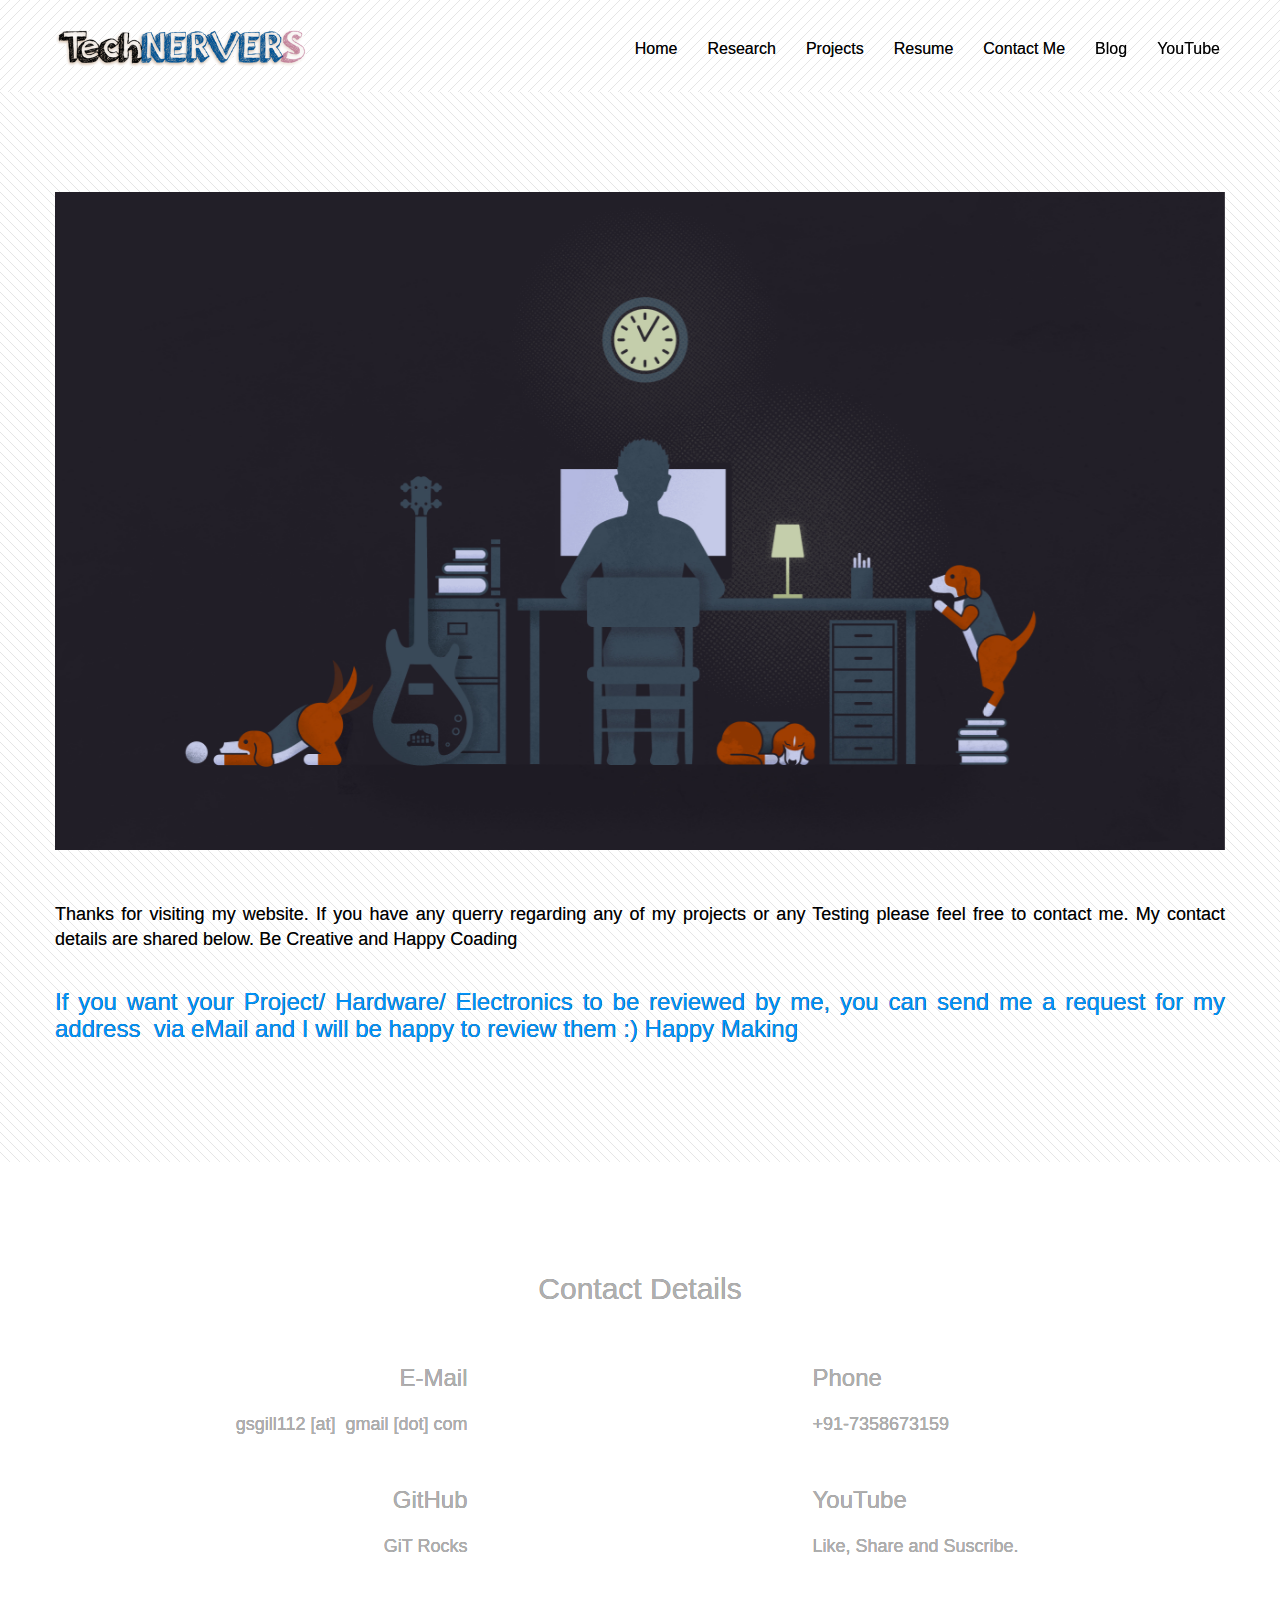
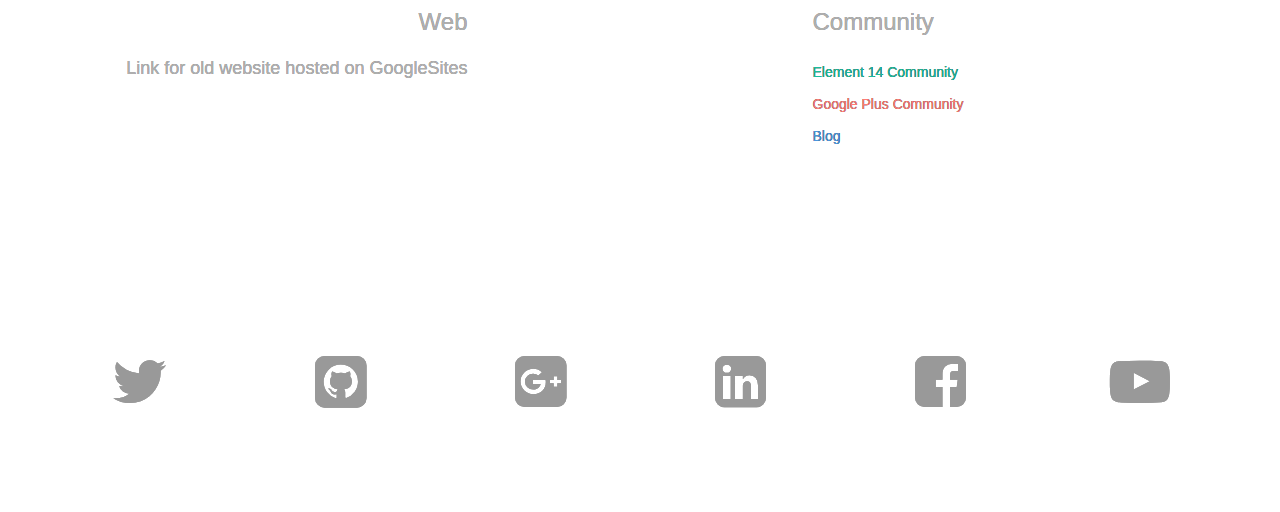
==== contact-me.html @ c081cf8e "basic web : rev 0.0" ====
<!doctype html><html lang="Default"><head> <meta charset="utf-8"> <meta name="keywords" content=""> <meta name="description" content=""> <meta name="viewport" content="width=device-width, initial-scale=1.0, viewport-fit=cover"> <link rel="shortcut icon" type="image/png" href="favicon.png"> <link rel="stylesheet" type="text/css" href="./css/bootstrap.min.css"><link rel="stylesheet" type="text/css" href="style.css"><link rel="stylesheet" type="text/css" href="./css/animate.min.css"><link rel="stylesheet" type="text/css" href="./css/font-awesome.min.css"> <script src="./js/jquery-2.1.0.min.js"></script><script src="./js/bootstrap.min.js"></script><script src="./js/blocs.min.js"></script><script src="./js/lazysizes.min.js" defer></script> <title>Contact Me</title> <!-- Google Analytics --> <!-- Google Analytics END --> </head><body><!-- Main container --><div class="page-container"> <!-- bloc-0 --><div class="bloc bgc-white b-parallax bg-lines-dl l-bloc bg-repeat" id="bloc-0"><div class="container bloc-sm"><nav class="navbar row"><div class="navbar-header"><a class="navbar-brand" href="index.html"><img src="img/logo.png" alt="logo" width="250" /></a><button id="nav-toggle" type="button" class="ui-navbar-toggle navbar-toggle" data-toggle="collapse" data-target=".navbar-1"><span class="sr-only">Toggle navigation</span><span class="icon-bar"></span><span class="icon-bar"></span><span class="icon-bar"></span></button></div><div class="collapse navbar-collapse navbar-1 special-dropdown-nav"><ul class="site-navigation nav navbar-nav"><li><a href="index.html">Home</a></li><li><a href="research.html">Research</a></li><li><a href="pageunderconstruction.html">Projects</a></li><li><a href="pageunderconstruction.html">Resume</a></li><li><a href="contact-me.html">Contact Me</a></li><li><a href="https://technervers.blogspot.com" class="animated flash-hvr" id="pl-undefined" target="_blank">Blog</a></li><li><a href="https://www.youtube.com/channel/UC98erU8wYeEA-VqmTA9etNw?view_as=subscriber" class="pull-left animated flash-hvr" id="pl-undefined" target="_blank">YouTube</a></li></ul></div></nav></div></div><!-- bloc-0 END --><!-- bloc-19 --><div class="bloc bgc-white bg-lines-dr-bg l-bloc bg-repeat" id="bloc-19"><div class="container bloc-lg"><div class="row"><div class="col-sm-12"><img src="img/lazyload-ph.png" data-src="img/mike-giles-wallpaper-2560x1440.jpg" class="img-responsive animated fadeIn none lazyload" /><p class=" text-justify"><br> <br>Thanks for visiting my website. If you have any querry regarding any of my projects or any Testing please feel free to contact me. My contact details are shared below. Be Creative and Happy Coading&nbsp;</p><h3 class="mg-md tc-azure text-justify"><br>If you want your Project/ Hardware/ Electronics to be reviewed by me, you can send me a request for my address &nbsp;via eMail and I will be happy to review them :) Happy Making&nbsp;</h3></div></div></div></div><!-- bloc-19 END --><!-- bloc-20 --><div class="bloc bgc-white feature-list b-parallax bg-red-cartoon-wallpaper-simple-desktop-wallpaper-beach-wallpapers-sandy-cartoon-red d-bloc" id="bloc-20"><div class="container bloc-lg"><div class="row"><div class="col-sm-12"><h2 class="text-center mg-md">Contact Details</h2></div></div><div class="row voffset"><div class="col-sm-6"><div class="col-sm-3 col-md-3 col-sm-push-9"><div class="text-center"><span class="fa fa-envelope icon-round none icon-md animated pulse-hvr"></span></div></div><div class="col-sm-9 col-sm-pull-3"><h3 class="text-right mg-md blocs-mob-center-text">E-Mail</h3><p class="text-right blocs-mob-center-text ">gsgill112 [at] &nbsp;gmail [dot] com</p></div></div><div class="col-sm-6"><div class="col-sm-3"><div class="text-center"><span class="fa fa-phone icon-round icon-md animated pulse-hvr"></span></div></div><div class="col-sm-9"><h3 class="mg-md blocs-mob-center-text">Phone</h3><p class="blocs-mob-center-text ">+91-7358673159</p></div></div></div><div class="row voffset"><div class="col-sm-6"><div class="col-sm-3 col-md-3 col-sm-push-9"><div class="text-center"><a href="https://github.com/gsgill112" target="_blank"><span class="fa fa-code icon-round icon-md animated pulse-hvr"></span></a></div></div><div class="col-sm-9 col-sm-pull-3"><h3 class="text-right mg-md blocs-mob-center-text">GitHub</h3><p class="text-right blocs-mob-center-text ">GiT Rocks</p></div></div><div class="col-sm-6"><div class="col-sm-3"><div class="text-center"><a href="https://www.youtube.com/channel/UC98erU8wYeEA-VqmTA9etNw?view_as=subscriber" target="_blank"><span class="fa fa-youtube-play icon-round icon-md animated pulse-hvr"></span></a></div></div><div class="col-sm-9"><h3 class="mg-md blocs-mob-center-text">YouTube</h3><p class="blocs-mob-center-text ">Like, Share and Suscribe.</p></div></div></div><div class="row voffset"><div class="col-sm-6"><div class="col-sm-3 col-md-3 col-sm-push-9"><div class="text-center"><a href="https://sites.google.com/site/gsgill112/" target="_blank"><span class="fa fa-firefox icon-round icon-md animated pulse-hvr"></span></a></div></div><div class="col-sm-9 col-sm-pull-3"><h3 class="text-right mg-md blocs-mob-center-text">Web</h3><p class="text-right blocs-mob-center-text ">Link for old website hosted on GoogleSites</p></div></div><div class="col-sm-6"><div class="col-sm-3"><div class="text-center"><a><span class="fa fa-star icon-round icon-md animated pulse-hvr"></span></a></div></div><div class="col-sm-9"><h3 class="mg-md blocs-mob-center-text">Community</h3><a href="https://www.element14.com/community/welcome" class="a-btn a-block ltc-light-sea-green" target="_blank">Element 14 Community</a><a href="https://plus.google.com/u/0/communities/109693409208144097271" class="a-btn a-block ltc-coral-pink" target="_blank">Google Plus Community</a> <a href="https://technervers.blogspot.com" class="a-btn a-block ltc-celestial-blue" target="_blank">Blog</a></div></div></div></div></div><!-- bloc-20 END --><!-- ScrollToTop Button --><a class="bloc-button btn btn-d scrollToTop" onclick="scrollToTarget('1')"><span class="fa fa-chevron-up"></span></a><!-- ScrollToTop Button END--><!-- Footer - bloc-22 --><div class="bloc bgc-white b-parallax bg-citysky-overlay d-bloc" id="bloc-22"><div class="container bloc-lg"><div class="row"><div class="col-sm-2"><div class="text-center"><a class="social-lg" href="https://twitter.com/gsgill112" target="_blank"><span class="fa fa-twitter icon-lg"></span></a></div></div><div class="col-sm-2"><div class="text-center"><a class="social-lg" href="https://github.com/gsgill112" target="_blank"><span class="fa fa-github-square icon-lg"></span></a></div></div><div class="col-sm-2"><div class="text-center"><a class="social-lg" href="https://plus.google.com/u/0/+GurinderSinghGill" target="_blank"><span class="fa fa-google-plus-square icon-lg"></span></a></div></div><div class="col-sm-2"><div class="text-center"><a class="social-lg" href="https://www.linkedin.com/in/gurindersinghgill/" target="_blank"><span class="fa fa-linkedin-square icon-lg"></span></a></div></div><div class="col-sm-2"><div class="text-center"><a href="https://www.facebook.com/g.s.guri" target="_blank"><span class="fa fa-facebook-square icon-lg"></span></a></div></div><div class="col-sm-2"><div class="text-center"><a href="https://www.youtube.com/channel/UC98erU8wYeEA-VqmTA9etNw?view_as=subscriber" target="_blank"><span class="fa fa-youtube-play icon-lg"></span></a></div></div></div></div></div><!-- Footer - bloc-22 END --></div><!-- Main container END --> <!-- Preloader --><div id="page-loading-blocs-notifaction"></div><!-- Preloader END --></body></html>
---- style.css ----
body{margin:0;padding:0; background:#FFF; overflow-x:hidden; -webkit-font-smoothing: antialiased; -moz-osx-font-smoothing: grayscale;}a,button{transition: all .3s ease-in-out;outline: none!important;} a:hover{text-decoration: none; cursor:pointer;}#page-loading-blocs-notifaction{position: fixed;top: 0;bottom: 0;width: 100%;z-index:100000;background:#FFFFFF url("img/pageload-spinner.gif") no-repeat center center;}.bloc{width:100%;clear:both;background: 50% 50% no-repeat;padding:0 50px;-webkit-background-size: cover;-moz-background-size: cover;-o-background-size: cover;background-size: cover;position:relative;}.bloc .container{padding-left:0;padding-right:0;}.bloc-lg{padding:100px 50px;}.bloc-sm{padding:20px 50px;}.bg-center,.bg-l-edge,.bg-r-edge,.bg-t-edge,.bg-b-edge,.bg-tl-edge,.bg-bl-edge,.bg-tr-edge,.bg-br-edge,.bg-repeat{-webkit-background-size: auto!important;-moz-background-size: auto!important;-o-background-size: auto!important;background-size: auto!important;}.bg-repeat{background:repeat;}.b-parallax{background-attachment:fixed;}.d-bloc{color:rgba(255,255,255,.7);}.d-bloc button:hover{color:rgba(255,255,255,.9);}.d-bloc .icon-round,.d-bloc .icon-square,.d-bloc .icon-rounded,.d-bloc .icon-semi-rounded-a,.d-bloc .icon-semi-rounded-b{border-color:rgba(255,255,255,.9);}.d-bloc .divider-h span{border-color:rgba(255,255,255,.2);}.d-bloc .a-btn,.d-bloc .navbar a,.d-bloc .navbar-brand, .d-bloc a .icon-sm, .d-bloc a .icon-md, .d-bloc a .icon-lg, .d-bloc a .icon-xl, .d-bloc h1 a, .d-bloc h2 a, .d-bloc h3 a, .d-bloc h4 a, .d-bloc h5 a, .d-bloc h6 a, .d-bloc p a{color:rgba(255,255,255,.6);}.d-bloc .a-btn:hover,.d-bloc .navbar a:hover,.d-bloc .navbar-brand:hover,.d-bloc a:hover .icon-sm, .d-bloc a:hover .icon-md, .d-bloc a:hover .icon-lg, .d-bloc a:hover .icon-xl, .d-bloc h1 a:hover, .d-bloc h2 a:hover, .d-bloc h3 a:hover, .d-bloc h4 a:hover, .d-bloc h5 a:hover, .d-bloc h6 a:hover, .d-bloc p a:hover{color:rgba(255,255,255,1);}.d-bloc .navbar-toggle .icon-bar{background:rgba(255,255,255,1);}.d-bloc .btn-wire,.d-bloc .btn-wire:hover{color:rgba(255,255,255,1);border-color:rgba(255,255,255,1);}.d-bloc .panel{color:rgba(0,0,0,.5);}.d-bloc .panel button:hover{color:rgba(0,0,0,.7);}.d-bloc .panel icon{border-color:rgba(0,0,0,.7);}.d-bloc .panel .divider-h span{border-color:rgba(0,0,0,.1);}.d-bloc .panel .a-btn{color:rgba(0,0,0,.6);}.d-bloc .panel .a-btn:hover{color:rgba(0,0,0,1);}.d-bloc .panel .btn-wire, .d-bloc .panel .btn-wire:hover{color:rgba(0,0,0,.7);border-color:rgba(0,0,0,.3);}.d-bloc .panel,.l-bloc{color:rgba(0,0,0,.5);}.d-bloc .panel button:hover,.l-bloc button:hover{color:rgba(0,0,0,.7);}.l-bloc .icon-round,.l-bloc .icon-square,.l-bloc .icon-rounded,.l-bloc .icon-semi-rounded-a,.l-bloc .icon-semi-rounded-b{border-color:rgba(0,0,0,.7);}.d-bloc .panel .divider-h span,.l-bloc .divider-h span{border-color:rgba(0,0,0,.1);}.d-bloc .panel .a-btn,.l-bloc .a-btn,.l-bloc .navbar a,.l-bloc .navbar-brand,.l-bloc a .icon-sm, .l-bloc a .icon-md, .l-bloc a .icon-lg, .l-bloc a .icon-xl, .l-bloc h1 a, .l-bloc h2 a, .l-bloc h3 a, .l-bloc h4 a, .l-bloc h5 a, .l-bloc h6 a, .l-bloc p a{color:rgba(0,0,0,.6);}.d-bloc .panel .a-btn:hover,.l-bloc .a-btn:hover,.l-bloc .navbar a:hover, .l-bloc .navbar-brand:hover, .l-bloc a:hover .icon-sm, .l-bloc a:hover .icon-md, .l-bloc a:hover .icon-lg, .l-bloc a:hover .icon-xl, .l-bloc h1 a:hover, .l-bloc h2 a:hover, .l-bloc h3 a:hover, .l-bloc h4 a:hover, .l-bloc h5 a:hover, .l-bloc h6 a:hover, .l-bloc p a:hover{color:rgba(0,0,0,1);}.l-bloc .navbar-toggle .icon-bar{color:rgba(0,0,0,.6);}.d-bloc .panel .btn-wire,.d-bloc .panel .btn-wire:hover,.l-bloc .btn-wire,.l-bloc .btn-wire:hover{color:rgba(0,0,0,.7);border-color:rgba(0,0,0,.3);}.voffset{margin-top:30px;}#bloc-2 h2{font-family: helvetica;}#bloc-2 p{font-size: 18px;}#bloc-15 p{font-size: 18px;}#bloc-16 p{font-size: 18px;}#bloc-17 p{font-size: 18px;}#bloc-18 p{font-size: 18px;}#bloc-19 p{font-size: 18px;}#bloc-20 p{font-size: 18px;}#bloc-21 h3{font-size: 30px;}.navbar{margin-bottom: 0;z-index:1;}.navbar-brand{height:auto;padding:3px 15px;font-size:25px;font-weight:normal;font-weight:600;line-height:44px;}.navbar-brand img{max-height: 200px;margin: 0 5px 0 0;display:inline;}.navbar-brand img[src$=svg]{min-width:100px;}.nav-center .navbar-brand img{margin:0;}.navbar .nav{padding-top: 2px;margin-right: -16px;float:right;z-index:1;}.nav > li{float:left;margin-top:4px;font-size:16px;}.navbar-nav .open .dropdown-menu > li > a{text-align: inherit;}.nav > li a:hover, .nav > li a:focus{background:transparent;}.navbar-toggle{margin: 10px 10px 0 0;border: 0px;}.navbar-toggle:hover{background:transparent!important;}.navbar-toggle .icon-bar{background-color: rgba(0,0,0,.5);width: 26px;} .nav-invert .navbar .nav{float:left;}.nav-invert .navbar-header, .nav-invert .navbar-brand{float:right;position:relative;z-index:2;}@media (min-width: 768px){.site-navigation{position:absolute;top:50%;right:20px;transform:translate(0, -50%);-webkit-transform:translateY(-50%);}.nav > li .dropdown-menu a,.nav > li .dropdown-menu a:hover{color:#484848;}.nav-invert .site-navigation{left:0;right:0;}.nav-center{text-align:center;}.nav-center .navbar-header{width:100%;}.nav-center .navbar-header, .nav-center .navbar-brand, .nav-center .nav > li{float: none;display:inline-block;}.nav-center .site-navigation{position:relative;width:100%;right:0;margin-right:0px;margin-top:20px;}.nav-center.mini-nav .navbar-toggle{float:none;margin: 10px auto 0;}}.nav > li > .dropdown a{background: none!important;display: block;padding: 14px 15px;}nav .caret{margin: 0 5px;}.dropdown-menu .dropdown-menu{top:-8px;left:100%;}.dropdown-menu .dropmenu-flow-right{top:100%;left:0;margin-left: -1px;border-top-left-radius: 0;border-top-right-radius: 0;}.dropdown-menu .dropdown span{border: 4px solid black;border-top-color:transparent;border-right-color:transparent;border-bottom-color:transparent;margin: 6px -5px 0 0!important;float: right;}.mg-clear{margin:0;}.mg-sm{margin-top:10px;margin-bottom:5px;}.mg-md{margin-top:10px;margin-bottom:20px;}.mg-lg{margin-top:10px;margin-bottom:40px;}.btn{margin: 0 5px 5px 0;}.btn.pull-right{margin: 0 0 5px 5px;}.btn-d,.btn-d:hover,.btn-d:focus{color:#FFF;background:rgba(0,0,0,.3);}button{outline: none!important;}.a-btn{padding: 6px 10px 6px 0;line-height: 1.42857143;display:inline-block;}.text-center .a-btn{padding: 6px 0;}.a-block{width:100%;text-align:left;}.text-center .a-block{text-align:center;}.icon-md{font-size:30px!important;}.icon-lg{font-size:60px!important;}.icon-round{margin:0 auto;border:2px solid transparent;border-radius: 50%;padding: 32px 30px 26px 30px;min-width:80px;}.icon-round.icon-md,.icon-square.icon-md,.icon-rounded.icon-md{min-width: 92px;}.icon-round.icon-lg,.icon-square.icon-lg,.icon-rounded.icon-lg{min-width: 122px;}.icon-round.icon-xl,.icon-square.icon-xl,.icon-rounded.icon-xl{min-width: 162px;}.glow-t{text-shadow:0 0 10px #FFF;}.panel-sq, .panel-sq .panel-heading, .panel-sq .panel-footer{border-radius:0;}.panel-rd{border-radius:30px;}.panel-rd .panel-heading{border-radius:29px 29px 0 0;}.panel-rd .panel-footer{border-radius:0 0 29px 29px;}.divider-h{padding:20px 0;}.divider-h span{display: block;border-top:1px solid transparent;}.divider-half{width: 50%;margin: 0 auto;}.dropdown-menu .divider-h,.dropdown-menu .divider-half{padding:0;}.scrollToTop{width:40px;height:40px;position:fixed;bottom:20px;right:20px;opacity: 0;z-index: 500;transition: all .3s ease-in-out;}.scrollToTop span{margin-top: 6px;}.showScrollTop{font-size: 14px;opacity: 1;}.object-hidden{display:none;}h1,h2,h3,h4,h5,h6,p,label,.btn,a{font-family:"Helvetica";text-shadow:0px 0px 0px #000000;max-width:1170px}h1,h2,h3,h4,h5,h6,p,label,.btn,a:active{}h1,h2,h3,h4,h5,h6,p,label,.btn,a:hover{}.container{text-shadow:0px 0px 0px #000000;max-width:1170px;}.built-with-blocs-bloc p{font-size:11px;font-family:"helvetica";font-weight:bold;color:rgba(255,255,255,0.8);text-shadow:0px 0px 0px #000000;max-width:1170px;}.built-with-blocs-bloc p:hover{}.built-with-blocs-bloc p:active{background-clip:;-webkit-background-clip:;border-style:none;}.blocs-personal-panel{max-width:400px;min-height:400px;padding:40px 10px 40px 10px;text-align:center;border-radius:6px 6px 6px 6px;border-width:0px 0px 0px 0px;}.blocs-panel-avatar{max-width:100px;margin-bottom:20px;}.blocs-personal-panel pmargin-bottom:20px;}.blocs-social-list-v{max-width:220px;margin:0 auto!important;}.blocs-social-list-v li{min-width:30px;}.statement-bloc-text{line-height:38px;font-style:italic;font-size:28px;text-align:center;font-weight:lighter;}.bgc-white{background-color:#ffffff;}.bgc-outer-space{background-color:#47454B;}.tc-white{color:#ffffff!important;}.tc-celestial-blue{color:#4B96DE!important;}.tc-azure{color:#0096FF!important;}.btn-light-sea-green{background:#1abc9c;color:#FFFFFF!important;}.btn-light-sea-green:hover{background:#15967d!important;color:#FFFFFF!important;}.btn-celestial-blue{background:#4B96DE;color:#FFFFFF!important;}.btn-celestial-blue:hover{background:#3c78b2!important;color:#FFFFFF!important;}.ltc-celestial-blue{color:#4B96DE!important;}.ltc-celestial-blue:hover{color:#3c78b2!important;}.ltc-light-sea-green{color:#1abc9c!important;}.ltc-light-sea-green:hover{color:#15967d!important;}.ltc-coral-pink{color:#FF7D78!important;}.ltc-coral-pink:hover{color:#cc6460!important;}.bg-wolverine-cartoon-wallpaper-23{background-image:url("img/wolverine-cartoon-wallpaper-23.jpg");}.bg-red-cartoon-wallpaper-simple-desktop-wallpaper-beach-wallpapers-sandy-cartoon-red{background-image:url("img/red-cartoon-wallpaper-simple-desktop-wallpaper-beach-wallpapers-sandy-cartoon-red.jpg");}.bg-wallpaper2you-85631{background-image:url("img/wallpaper2you_85631.jpg");}.bg-Abstract-Orange-Red-Texture-Desktop-Wallpaper{background-image:url("img/Abstract-Orange-Red-Texture-Desktop-Wallpaper.jpg");}.bg-cartoon-clouds-wallpaper-46932-48404-hd-wallpapers{background-image:url("img/cartoon-clouds-wallpaper-46932-48404-hd-wallpapers.jpg");}.bg-minimalistic-wallpaper-14{background-image:url("img/minimalistic-wallpaper-14.jpg");}.bg-12265-amazing-abstract-backgrounds-2560x1600-screen-20purple{background-image:url("img/12265-amazing-abstract-backgrounds-2560x1600-screen%20purple.jpg");}.bg-downloaded-5-mod{background-image:url("img/downloaded-5_mod.jpg");}.bg-1370817418024{background-image:url("img/1370817418024.jpg");}.bg-lines-dr-bg{background-image:url("img/lines-dr-bg.png");}.bg-citysky-overlay{background-image:url("img/citysky-overlay.png");}.bg-lines-dl{background-image:url("img/lines-dl.png");}.bg-55407hd{background-image:url("img/55407hd.jpg");}@media (max-width: 1024px){ .bloc{  padding-left: 20px;padding-right: 20px;} .bloc.full-width-bloc, .bloc-tile-2.full-width-bloc .container, .bloc-tile-3.full-width-bloc .container, .bloc-tile-4.full-width-bloc .container{  padding-left: 0;padding-right: 0;}}@media (max-width: 992px) and (min-width: 768px){ .navbar .nav{max-width:80% }.nav-center.navbar .nav{max-width:100% }}@media only screen and (min-device-width : 768px) and (max-device-width : 1024px) and (orientation : landscape) {.b-parallax{background-attachment:scroll;}}@media only screen and (min-device-width: 1024px) and (max-device-width: 1366px) and (-webkit-min-device-pixel-ratio: 1.5) {.b-parallax{background-attachment:scroll;}}@media (max-width: 991px){ .container{width:100%;} .b-parallax{background-attachment:scroll;} .page-container, #hero-bloc{overflow-x: hidden;position: relative;}  .bloc{padding-left: constant(safe-area-inset-left);padding-right: constant(safe-area-inset-right);}  .bloc-group, .bloc-group .bloc{display:block;width:100%;} .bloc-fill-screen .fill-bloc-top-edge, .bloc-fill-screen .fill-bloc-bottom-edge{padding:0 20px;padding-left: constant(safe-area-inset-left);padding-right: constant(safe-area-inset-right);}}@media (max-width: 767px){ .page-container{  overflow-x: hidden;  position:relative; } h1,h2,h3,h4,h5,h6,p,#disqus_thread{  padding-left:10px!important;padding-right:10px!important;  } .b-parallax{  background-attachment:scroll; } .navbar .nav{  padding-top: 0;  border-top:1px solid rgba(0,0,0,.2);  float:none!important; } .navbar.row{  margin-left: 0;  margin-right: 0; } .site-navigation{position:inherit;transform:none;-webkit-transform:none;-ms-transform:none; }.nav > li{  margin-top: 0;  border-bottom:1px solid rgba(0,0,0,.1);  background:rgba(0,0,0,.05);  text-align: left;  padding-left:15px;  width:100%; } .nav > li:hover{  background:rgba(0,0,0,.08); } .dropdown .dropdown a .caret{  float: none;  margin: 5px 0 0 10px!important;  border: 4px solid black;  border-bottom-color: transparent;  border-right-color: transparent;  border-left-color: transparent; }  #hero-bloc .navbar .nav{  background:rgba(0,0,0,.8); } #hero-bloc .navbar .nav a{  color:rgba(255,255,255,.6); } .hero{  padding:50px 0; } .hero-nav{  left:-1px;  right:-1px; } .navbar-collapse{  padding:0;  overflow-x: hidden;  -webkit-box-shadow: none;  box-shadow: none; } .navbar-brand img{  max-height: 40px;  width:auto; } .nav-invert .navbar-header{  float: none;  width:100%; } .nav-invert .navbar-toggle{  float:left;margin-left:10px; } .bloc{  padding-left: 0;padding-right: 0; } .bloc-xxl,.bloc-xl,.bloc-lg{  padding: 40px 0; } .bloc-sm,.bloc-md{  padding-left: 0;padding-right: 0; } .bloc-tile-2 .container, .bloc-tile-3 .container, .bloc-tile-4 .container, .bloc-fill-screen .fill-bloc-top-edge, .bloc-fill-screen .fill-bloc-bottom-edge{  padding-left:0;padding-right:0; } .a-block{  padding:0 10px; } .btn-dwn{ display:none;  } .voffset{  margin-top:5px; } .voffset-md{  margin-top:20px; } .voffset-lg{  margin-top:30px; } form{  padding:5px; } .close-lightbox{  display:inline-block; } .video-bg-container{  display:none; } .blocsapp-device-iphone5{background-size: 216px 425px;padding-top:60px;width:216px;height:425px; } .blocsapp-device-iphone5 img{width: 180px;height: 320px; }}@media (max-width: 400px){  .bloc{  padding-left: 0;padding-right: 0; }}@media (max-width: 767px){.bloc-mob-center-text{text-align:center;}.blocs-mob-center-text{text-align:center;} }
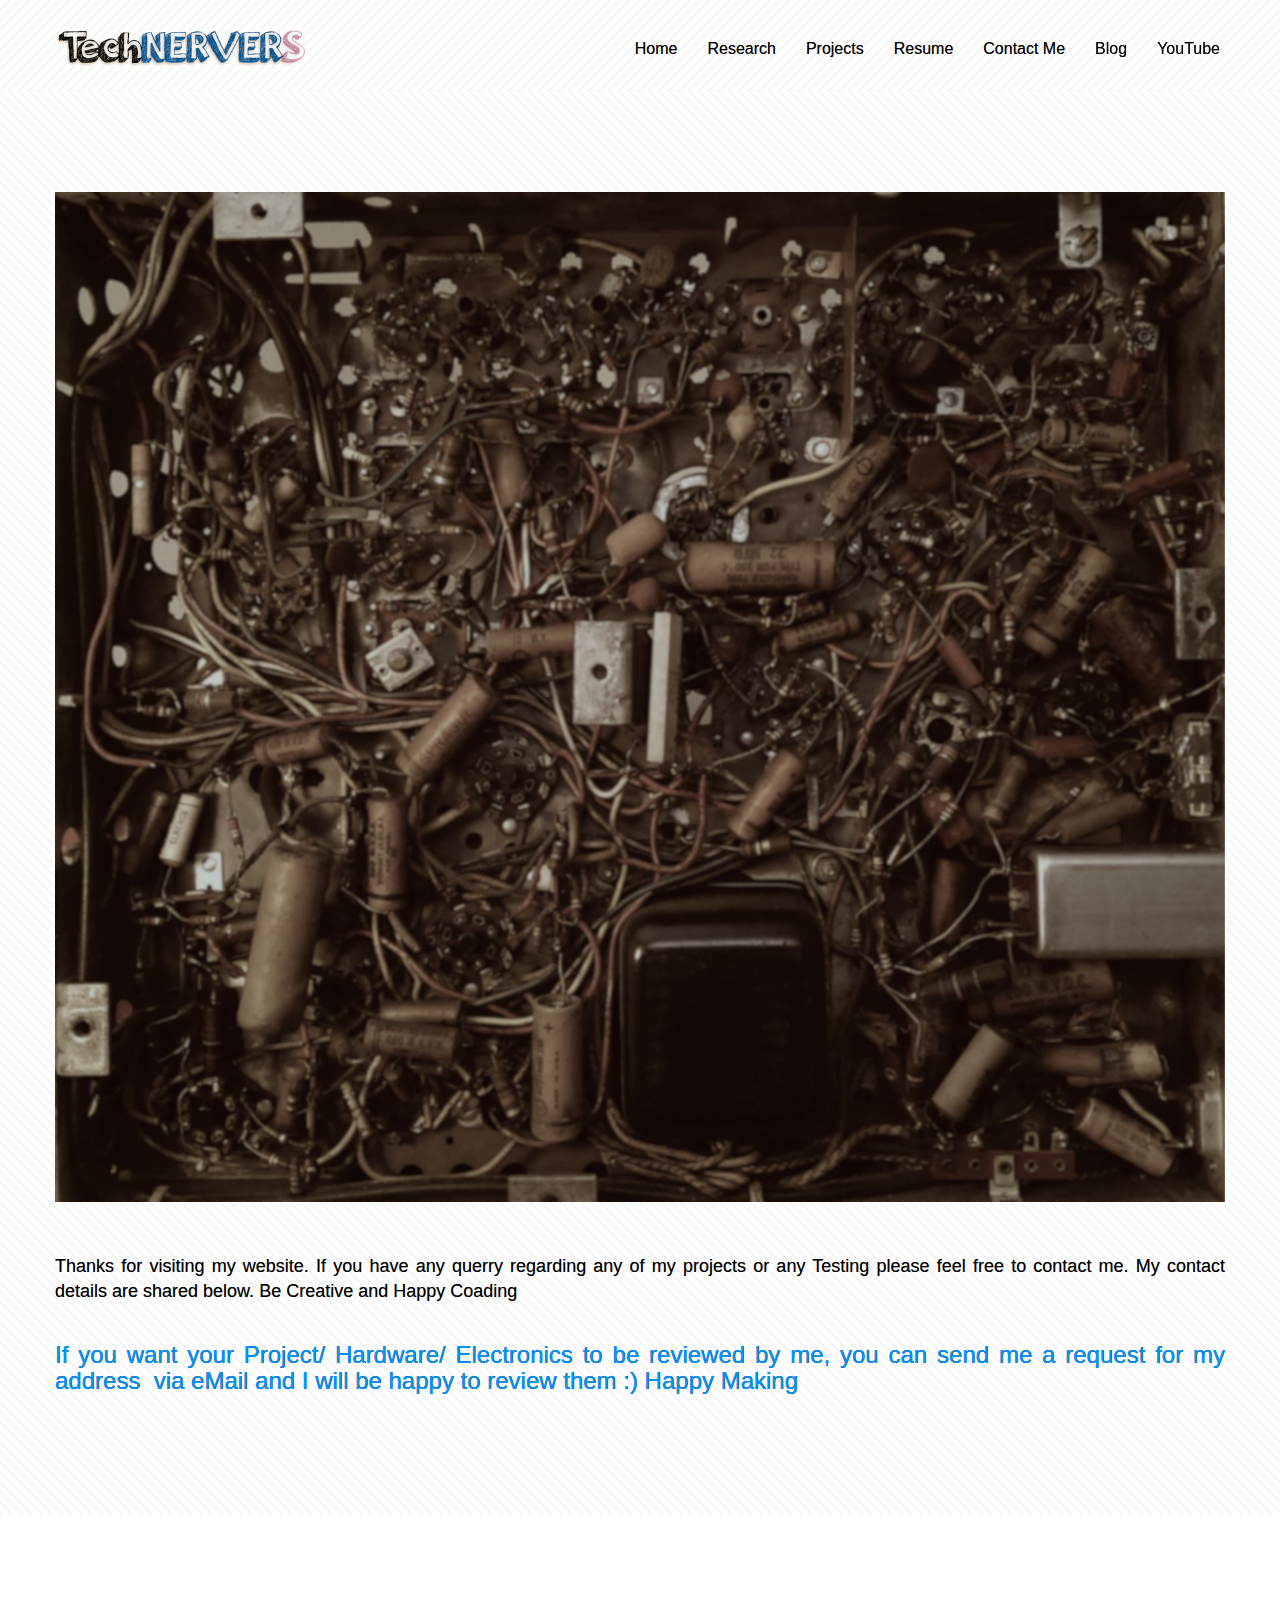
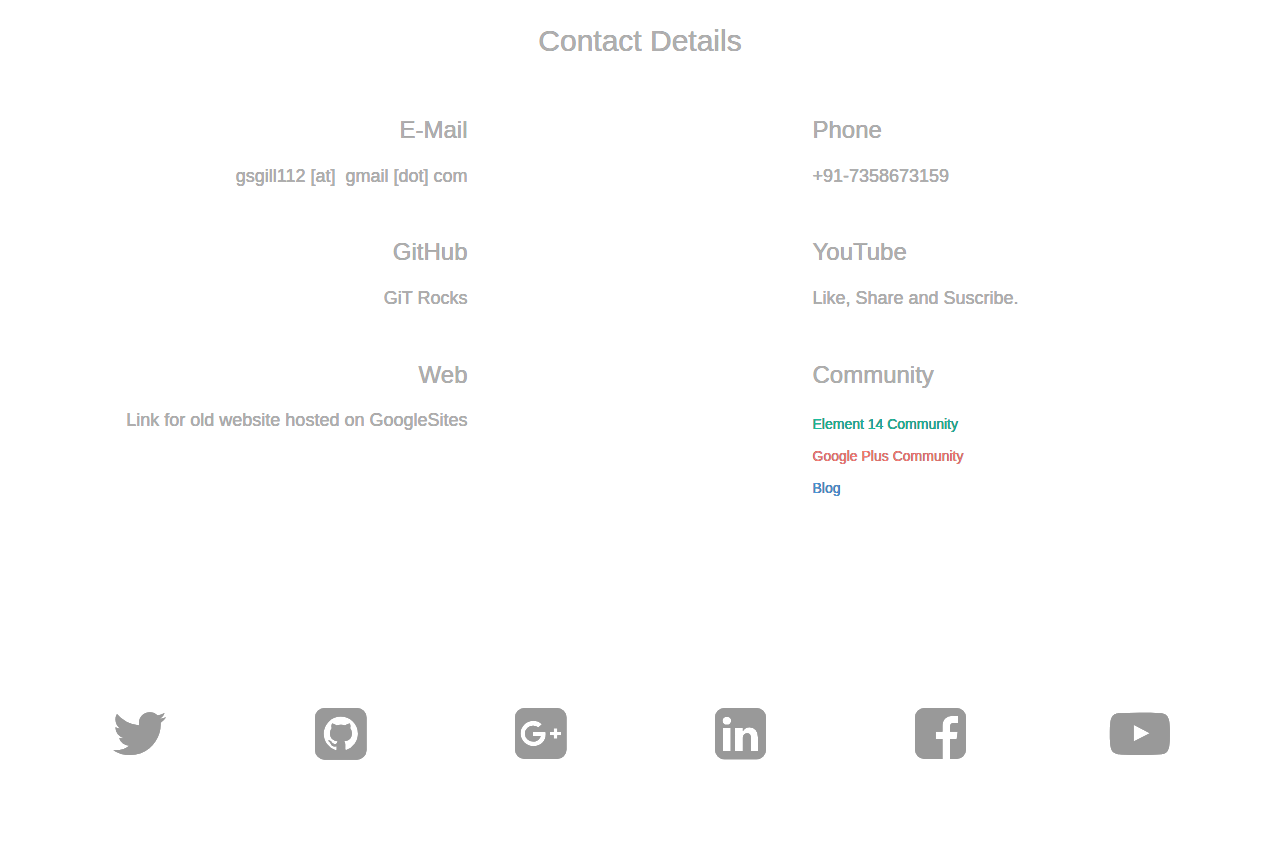
==== commit 7c7eb34d: "Ver 0.0.1 : Adding Web optimised photos redused the Project size from ~35MB to ~7MB" ====
--- a/contact-me.html
+++ b/contact-me.html
@@ -1 +1 @@
-<!doctype html><html lang="Default"><head> <meta charset="utf-8"> <meta name="keywords" content=""> <meta name="description" content=""> <meta name="viewport" content="width=device-width, initial-scale=1.0, viewport-fit=cover"> <link rel="shortcut icon" type="image/png" href="favicon.png"> <link rel="stylesheet" type="text/css" href="./css/bootstrap.min.css"><link rel="stylesheet" type="text/css" href="style.css"><link rel="stylesheet" type="text/css" href="./css/animate.min.css"><link rel="stylesheet" type="text/css" href="./css/font-awesome.min.css"> <script src="./js/jquery-2.1.0.min.js"></script><script src="./js/bootstrap.min.js"></script><script src="./js/blocs.min.js"></script><script src="./js/lazysizes.min.js" defer></script> <title>Contact Me</title> <!-- Google Analytics --> <!-- Google Analytics END --> </head><body><!-- Main container --><div class="page-container"> <!-- bloc-0 --><div class="bloc bgc-white b-parallax bg-lines-dl l-bloc bg-repeat" id="bloc-0"><div class="container bloc-sm"><nav class="navbar row"><div class="navbar-header"><a class="navbar-brand" href="index.html"><img src="img/logo.png" alt="logo" width="250" /></a><button id="nav-toggle" type="button" class="ui-navbar-toggle navbar-toggle" data-toggle="collapse" data-target=".navbar-1"><span class="sr-only">Toggle navigation</span><span class="icon-bar"></span><span class="icon-bar"></span><span class="icon-bar"></span></button></div><div class="collapse navbar-collapse navbar-1 special-dropdown-nav"><ul class="site-navigation nav navbar-nav"><li><a href="index.html">Home</a></li><li><a href="research.html">Research</a></li><li><a href="pageunderconstruction.html">Projects</a></li><li><a href="pageunderconstruction.html">Resume</a></li><li><a href="contact-me.html">Contact Me</a></li><li><a href="https://technervers.blogspot.com" class="animated flash-hvr" id="pl-undefined" target="_blank">Blog</a></li><li><a href="https://www.youtube.com/channel/UC98erU8wYeEA-VqmTA9etNw?view_as=subscriber" class="pull-left animated flash-hvr" id="pl-undefined" target="_blank">YouTube</a></li></ul></div></nav></div></div><!-- bloc-0 END --><!-- bloc-19 --><div class="bloc bgc-white bg-lines-dr-bg l-bloc bg-repeat" id="bloc-19"><div class="container bloc-lg"><div class="row"><div class="col-sm-12"><img src="img/lazyload-ph.png" data-src="img/mike-giles-wallpaper-2560x1440.jpg" class="img-responsive animated fadeIn none lazyload" /><p class=" text-justify"><br> <br>Thanks for visiting my website. If you have any querry regarding any of my projects or any Testing please feel free to contact me. My contact details are shared below. Be Creative and Happy Coading&nbsp;</p><h3 class="mg-md tc-azure text-justify"><br>If you want your Project/ Hardware/ Electronics to be reviewed by me, you can send me a request for my address &nbsp;via eMail and I will be happy to review them :) Happy Making&nbsp;</h3></div></div></div></div><!-- bloc-19 END --><!-- bloc-20 --><div class="bloc bgc-white feature-list b-parallax bg-red-cartoon-wallpaper-simple-desktop-wallpaper-beach-wallpapers-sandy-cartoon-red d-bloc" id="bloc-20"><div class="container bloc-lg"><div class="row"><div class="col-sm-12"><h2 class="text-center mg-md">Contact Details</h2></div></div><div class="row voffset"><div class="col-sm-6"><div class="col-sm-3 col-md-3 col-sm-push-9"><div class="text-center"><span class="fa fa-envelope icon-round none icon-md animated pulse-hvr"></span></div></div><div class="col-sm-9 col-sm-pull-3"><h3 class="text-right mg-md blocs-mob-center-text">E-Mail</h3><p class="text-right blocs-mob-center-text ">gsgill112 [at] &nbsp;gmail [dot] com</p></div></div><div class="col-sm-6"><div class="col-sm-3"><div class="text-center"><span class="fa fa-phone icon-round icon-md animated pulse-hvr"></span></div></div><div class="col-sm-9"><h3 class="mg-md blocs-mob-center-text">Phone</h3><p class="blocs-mob-center-text ">+91-7358673159</p></div></div></div><div class="row voffset"><div class="col-sm-6"><div class="col-sm-3 col-md-3 col-sm-push-9"><div class="text-center"><a href="https://github.com/gsgill112" target="_blank"><span class="fa fa-code icon-round icon-md animated pulse-hvr"></span></a></div></div><div class="col-sm-9 col-sm-pull-3"><h3 class="text-right mg-md blocs-mob-center-text">GitHub</h3><p class="text-right blocs-mob-center-text ">GiT Rocks</p></div></div><div class="col-sm-6"><div class="col-sm-3"><div class="text-center"><a href="https://www.youtube.com/channel/UC98erU8wYeEA-VqmTA9etNw?view_as=subscriber" target="_blank"><span class="fa fa-youtube-play icon-round icon-md animated pulse-hvr"></span></a></div></div><div class="col-sm-9"><h3 class="mg-md blocs-mob-center-text">YouTube</h3><p class="blocs-mob-center-text ">Like, Share and Suscribe.</p></div></div></div><div class="row voffset"><div class="col-sm-6"><div class="col-sm-3 col-md-3 col-sm-push-9"><div class="text-center"><a href="https://sites.google.com/site/gsgill112/" target="_blank"><span class="fa fa-firefox icon-round icon-md animated pulse-hvr"></span></a></div></div><div class="col-sm-9 col-sm-pull-3"><h3 class="text-right mg-md blocs-mob-center-text">Web</h3><p class="text-right blocs-mob-center-text ">Link for old website hosted on GoogleSites</p></div></div><div class="col-sm-6"><div class="col-sm-3"><div class="text-center"><a><span class="fa fa-star icon-round icon-md animated pulse-hvr"></span></a></div></div><div class="col-sm-9"><h3 class="mg-md blocs-mob-center-text">Community</h3><a href="https://www.element14.com/community/welcome" class="a-btn a-block ltc-light-sea-green" target="_blank">Element 14 Community</a><a href="https://plus.google.com/u/0/communities/109693409208144097271" class="a-btn a-block ltc-coral-pink" target="_blank">Google Plus Community</a> <a href="https://technervers.blogspot.com" class="a-btn a-block ltc-celestial-blue" target="_blank">Blog</a></div></div></div></div></div><!-- bloc-20 END --><!-- ScrollToTop Button --><a class="bloc-button btn btn-d scrollToTop" onclick="scrollToTarget('1')"><span class="fa fa-chevron-up"></span></a><!-- ScrollToTop Button END--><!-- Footer - bloc-22 --><div class="bloc bgc-white b-parallax bg-citysky-overlay d-bloc" id="bloc-22"><div class="container bloc-lg"><div class="row"><div class="col-sm-2"><div class="text-center"><a class="social-lg" href="https://twitter.com/gsgill112" target="_blank"><span class="fa fa-twitter icon-lg"></span></a></div></div><div class="col-sm-2"><div class="text-center"><a class="social-lg" href="https://github.com/gsgill112" target="_blank"><span class="fa fa-github-square icon-lg"></span></a></div></div><div class="col-sm-2"><div class="text-center"><a class="social-lg" href="https://plus.google.com/u/0/+GurinderSinghGill" target="_blank"><span class="fa fa-google-plus-square icon-lg"></span></a></div></div><div class="col-sm-2"><div class="text-center"><a class="social-lg" href="https://www.linkedin.com/in/gurindersinghgill/" target="_blank"><span class="fa fa-linkedin-square icon-lg"></span></a></div></div><div class="col-sm-2"><div class="text-center"><a href="https://www.facebook.com/g.s.guri" target="_blank"><span class="fa fa-facebook-square icon-lg"></span></a></div></div><div class="col-sm-2"><div class="text-center"><a href="https://www.youtube.com/channel/UC98erU8wYeEA-VqmTA9etNw?view_as=subscriber" target="_blank"><span class="fa fa-youtube-play icon-lg"></span></a></div></div></div></div></div><!-- Footer - bloc-22 END --></div><!-- Main container END --> <!-- Preloader --><div id="page-loading-blocs-notifaction"></div><!-- Preloader END --></body></html>+<!doctype html><html lang="Default"><head> <meta charset="utf-8"> <meta name="keywords" content=""> <meta name="description" content=""> <meta name="viewport" content="width=device-width, initial-scale=1.0, viewport-fit=cover"> <link rel="shortcut icon" type="image/png" href="favicon.png"> <link rel="stylesheet" type="text/css" href="./css/bootstrap.min.css"><link rel="stylesheet" type="text/css" href="style.css"><link rel="stylesheet" type="text/css" href="./css/animate.min.css"><link rel="stylesheet" type="text/css" href="./css/font-awesome.min.css"> <script src="./js/jquery-2.1.0.min.js"></script><script src="./js/bootstrap.min.js"></script><script src="./js/blocs.min.js"></script><script src="./js/lazysizes.min.js" defer></script> <title>Contact Me</title> <!-- Google Analytics --> <!-- Google Analytics END --> </head><body><!-- Main container --><div class="page-container"> <!-- bloc-0 --><div class="bloc bgc-white b-parallax bg-lines-dl l-bloc bg-repeat" id="bloc-0"><div class="container bloc-sm"><nav class="navbar row"><div class="navbar-header"><a class="navbar-brand" href="index.html"><img src="img/logo.png" alt="logo" width="250" /></a><button id="nav-toggle" type="button" class="ui-navbar-toggle navbar-toggle" data-toggle="collapse" data-target=".navbar-1"><span class="sr-only">Toggle navigation</span><span class="icon-bar"></span><span class="icon-bar"></span><span class="icon-bar"></span></button></div><div class="collapse navbar-collapse navbar-1 special-dropdown-nav"><ul class="site-navigation nav navbar-nav"><li><a href="index.html">Home</a></li><li><a href="research.html">Research</a></li><li><a href="pageunderconstruction.html">Projects</a></li><li><a href="pageunderconstruction.html">Resume</a></li><li><a href="contact-me.html">Contact Me</a></li><li><a href="https://technervers.blogspot.com" class="animated flash-hvr" id="pl-undefined" target="_blank">Blog</a></li><li><a href="https://www.youtube.com/channel/UC98erU8wYeEA-VqmTA9etNw?view_as=subscriber" class="pull-left animated flash-hvr" id="pl-undefined" target="_blank">YouTube</a></li></ul></div></nav></div></div><!-- bloc-0 END --><!-- bloc-19 --><div class="bloc bgc-white bg-lines-dr-bg l-bloc bg-repeat" id="bloc-19"><div class="container bloc-lg"><div class="row"><div class="col-sm-12"><img src="img/lazyload-ph.png" data-src="img/g6muqSR.jpg" class="img-responsive animated fadeIn none lazyload" /><p class=" text-justify"><br> <br>Thanks for visiting my website. If you have any querry regarding any of my projects or any Testing please feel free to contact me. My contact details are shared below. Be Creative and Happy Coading&nbsp;</p><h3 class="mg-md tc-azure text-justify"><br>If you want your Project/ Hardware/ Electronics to be reviewed by me, you can send me a request for my address &nbsp;via eMail and I will be happy to review them :) Happy Making&nbsp;</h3></div></div></div></div><!-- bloc-19 END --><!-- bloc-20 --><div class="bloc bgc-white feature-list b-parallax d-bloc" id="bloc-20"><div class="container bloc-lg"><div class="row"><div class="col-sm-12"><h2 class="text-center mg-md">Contact Details</h2></div></div><div class="row voffset"><div class="col-sm-6"><div class="col-sm-3 col-md-3 col-sm-push-9"><div class="text-center"><span class="fa fa-envelope icon-round none icon-md animated pulse-hvr"></span></div></div><div class="col-sm-9 col-sm-pull-3"><h3 class="text-right mg-md blocs-mob-center-text">E-Mail</h3><p class="text-right blocs-mob-center-text ">gsgill112 [at] &nbsp;gmail [dot] com</p></div></div><div class="col-sm-6"><div class="col-sm-3"><div class="text-center"><span class="fa fa-phone icon-round icon-md animated pulse-hvr"></span></div></div><div class="col-sm-9"><h3 class="mg-md blocs-mob-center-text">Phone</h3><p class="blocs-mob-center-text ">+91-7358673159</p></div></div></div><div class="row voffset"><div class="col-sm-6"><div class="col-sm-3 col-md-3 col-sm-push-9"><div class="text-center"><a href="https://github.com/gsgill112" target="_blank"><span class="fa fa-code icon-round icon-md animated pulse-hvr"></span></a></div></div><div class="col-sm-9 col-sm-pull-3"><h3 class="text-right mg-md blocs-mob-center-text">GitHub</h3><p class="text-right blocs-mob-center-text ">GiT Rocks</p></div></div><div class="col-sm-6"><div class="col-sm-3"><div class="text-center"><a href="https://www.youtube.com/channel/UC98erU8wYeEA-VqmTA9etNw?view_as=subscriber" target="_blank"><span class="fa fa-youtube-play icon-round icon-md animated pulse-hvr"></span></a></div></div><div class="col-sm-9"><h3 class="mg-md blocs-mob-center-text">YouTube</h3><p class="blocs-mob-center-text ">Like, Share and Suscribe.</p></div></div></div><div class="row voffset"><div class="col-sm-6"><div class="col-sm-3 col-md-3 col-sm-push-9"><div class="text-center"><a href="https://sites.google.com/site/gsgill112/" target="_blank"><span class="fa fa-firefox icon-round icon-md animated pulse-hvr"></span></a></div></div><div class="col-sm-9 col-sm-pull-3"><h3 class="text-right mg-md blocs-mob-center-text">Web</h3><p class="text-right blocs-mob-center-text ">Link for old website hosted on GoogleSites</p></div></div><div class="col-sm-6"><div class="col-sm-3"><div class="text-center"><a><span class="fa fa-star icon-round icon-md animated pulse-hvr"></span></a></div></div><div class="col-sm-9"><h3 class="mg-md blocs-mob-center-text">Community</h3><a href="https://www.element14.com/community/welcome" class="a-btn a-block ltc-light-sea-green" target="_blank">Element 14 Community</a><a href="https://plus.google.com/u/0/communities/109693409208144097271" class="a-btn a-block ltc-coral-pink" target="_blank">Google Plus Community</a> <a href="https://technervers.blogspot.com" class="a-btn a-block ltc-celestial-blue" target="_blank">Blog</a></div></div></div></div></div><!-- bloc-20 END --><!-- ScrollToTop Button --><a class="bloc-button btn btn-d scrollToTop" onclick="scrollToTarget('1')"><span class="fa fa-chevron-up"></span></a><!-- ScrollToTop Button END--><!-- Footer - bloc-22 --><div class="bloc bgc-white b-parallax bg-bg3 d-bloc" id="bloc-22"><div class="container bloc-lg"><div class="row"><div class="col-sm-2"><div class="text-center"><a class="social-lg" href="https://twitter.com/gsgill112" target="_blank"><span class="fa fa-twitter icon-lg"></span></a></div></div><div class="col-sm-2"><div class="text-center"><a class="social-lg" href="https://github.com/gsgill112" target="_blank"><span class="fa fa-github-square icon-lg"></span></a></div></div><div class="col-sm-2"><div class="text-center"><a class="social-lg" href="https://plus.google.com/u/0/+GurinderSinghGill" target="_blank"><span class="fa fa-google-plus-square icon-lg"></span></a></div></div><div class="col-sm-2"><div class="text-center"><a class="social-lg" href="https://www.linkedin.com/in/gurindersinghgill/" target="_blank"><span class="fa fa-linkedin-square icon-lg"></span></a></div></div><div class="col-sm-2"><div class="text-center"><a href="https://www.facebook.com/g.s.guri" target="_blank"><span class="fa fa-facebook-square icon-lg"></span></a></div></div><div class="col-sm-2"><div class="text-center"><a href="https://www.youtube.com/channel/UC98erU8wYeEA-VqmTA9etNw?view_as=subscriber" target="_blank"><span class="fa fa-youtube-play icon-lg"></span></a></div></div></div></div></div><!-- Footer - bloc-22 END --></div><!-- Main container END --> <!-- Preloader --><div id="page-loading-blocs-notifaction"></div><!-- Preloader END --></body></html>--- a/style.css
+++ b/style.css
@@ -1 +1 @@
-body{margin:0;padding:0; background:#FFF; overflow-x:hidden; -webkit-font-smoothing: antialiased; -moz-osx-font-smoothing: grayscale;}a,button{transition: all .3s ease-in-out;outline: none!important;} a:hover{text-decoration: none; cursor:pointer;}#page-loading-blocs-notifaction{position: fixed;top: 0;bottom: 0;width: 100%;z-index:100000;background:#FFFFFF url("img/pageload-spinner.gif") no-repeat center center;}.bloc{width:100%;clear:both;background: 50% 50% no-repeat;padding:0 50px;-webkit-background-size: cover;-moz-background-size: cover;-o-background-size: cover;background-size: cover;position:relative;}.bloc .container{padding-left:0;padding-right:0;}.bloc-lg{padding:100px 50px;}.bloc-sm{padding:20px 50px;}.bg-center,.bg-l-edge,.bg-r-edge,.bg-t-edge,.bg-b-edge,.bg-tl-edge,.bg-bl-edge,.bg-tr-edge,.bg-br-edge,.bg-repeat{-webkit-background-size: auto!important;-moz-background-size: auto!important;-o-background-size: auto!important;background-size: auto!important;}.bg-repeat{background:repeat;}.b-parallax{background-attachment:fixed;}.d-bloc{color:rgba(255,255,255,.7);}.d-bloc button:hover{color:rgba(255,255,255,.9);}.d-bloc .icon-round,.d-bloc .icon-square,.d-bloc .icon-rounded,.d-bloc .icon-semi-rounded-a,.d-bloc .icon-semi-rounded-b{border-color:rgba(255,255,255,.9);}.d-bloc .divider-h span{border-color:rgba(255,255,255,.2);}.d-bloc .a-btn,.d-bloc .navbar a,.d-bloc .navbar-brand, .d-bloc a .icon-sm, .d-bloc a .icon-md, .d-bloc a .icon-lg, .d-bloc a .icon-xl, .d-bloc h1 a, .d-bloc h2 a, .d-bloc h3 a, .d-bloc h4 a, .d-bloc h5 a, .d-bloc h6 a, .d-bloc p a{color:rgba(255,255,255,.6);}.d-bloc .a-btn:hover,.d-bloc .navbar a:hover,.d-bloc .navbar-brand:hover,.d-bloc a:hover .icon-sm, .d-bloc a:hover .icon-md, .d-bloc a:hover .icon-lg, .d-bloc a:hover .icon-xl, .d-bloc h1 a:hover, .d-bloc h2 a:hover, .d-bloc h3 a:hover, .d-bloc h4 a:hover, .d-bloc h5 a:hover, .d-bloc h6 a:hover, .d-bloc p a:hover{color:rgba(255,255,255,1);}.d-bloc .navbar-toggle .icon-bar{background:rgba(255,255,255,1);}.d-bloc .btn-wire,.d-bloc .btn-wire:hover{color:rgba(255,255,255,1);border-color:rgba(255,255,255,1);}.d-bloc .panel{color:rgba(0,0,0,.5);}.d-bloc .panel button:hover{color:rgba(0,0,0,.7);}.d-bloc .panel icon{border-color:rgba(0,0,0,.7);}.d-bloc .panel .divider-h span{border-color:rgba(0,0,0,.1);}.d-bloc .panel .a-btn{color:rgba(0,0,0,.6);}.d-bloc .panel .a-btn:hover{color:rgba(0,0,0,1);}.d-bloc .panel .btn-wire, .d-bloc .panel .btn-wire:hover{color:rgba(0,0,0,.7);border-color:rgba(0,0,0,.3);}.d-bloc .panel,.l-bloc{color:rgba(0,0,0,.5);}.d-bloc .panel button:hover,.l-bloc button:hover{color:rgba(0,0,0,.7);}.l-bloc .icon-round,.l-bloc .icon-square,.l-bloc .icon-rounded,.l-bloc .icon-semi-rounded-a,.l-bloc .icon-semi-rounded-b{border-color:rgba(0,0,0,.7);}.d-bloc .panel .divider-h span,.l-bloc .divider-h span{border-color:rgba(0,0,0,.1);}.d-bloc .panel .a-btn,.l-bloc .a-btn,.l-bloc .navbar a,.l-bloc .navbar-brand,.l-bloc a .icon-sm, .l-bloc a .icon-md, .l-bloc a .icon-lg, .l-bloc a .icon-xl, .l-bloc h1 a, .l-bloc h2 a, .l-bloc h3 a, .l-bloc h4 a, .l-bloc h5 a, .l-bloc h6 a, .l-bloc p a{color:rgba(0,0,0,.6);}.d-bloc .panel .a-btn:hover,.l-bloc .a-btn:hover,.l-bloc .navbar a:hover, .l-bloc .navbar-brand:hover, .l-bloc a:hover .icon-sm, .l-bloc a:hover .icon-md, .l-bloc a:hover .icon-lg, .l-bloc a:hover .icon-xl, .l-bloc h1 a:hover, .l-bloc h2 a:hover, .l-bloc h3 a:hover, .l-bloc h4 a:hover, .l-bloc h5 a:hover, .l-bloc h6 a:hover, .l-bloc p a:hover{color:rgba(0,0,0,1);}.l-bloc .navbar-toggle .icon-bar{color:rgba(0,0,0,.6);}.d-bloc .panel .btn-wire,.d-bloc .panel .btn-wire:hover,.l-bloc .btn-wire,.l-bloc .btn-wire:hover{color:rgba(0,0,0,.7);border-color:rgba(0,0,0,.3);}.voffset{margin-top:30px;}#bloc-2 h2{font-family: helvetica;}#bloc-2 p{font-size: 18px;}#bloc-15 p{font-size: 18px;}#bloc-16 p{font-size: 18px;}#bloc-17 p{font-size: 18px;}#bloc-18 p{font-size: 18px;}#bloc-19 p{font-size: 18px;}#bloc-20 p{font-size: 18px;}#bloc-21 h3{font-size: 30px;}.navbar{margin-bottom: 0;z-index:1;}.navbar-brand{height:auto;padding:3px 15px;font-size:25px;font-weight:normal;font-weight:600;line-height:44px;}.navbar-brand img{max-height: 200px;margin: 0 5px 0 0;display:inline;}.navbar-brand img[src$=svg]{min-width:100px;}.nav-center .navbar-brand img{margin:0;}.navbar .nav{padding-top: 2px;margin-right: -16px;float:right;z-index:1;}.nav > li{float:left;margin-top:4px;font-size:16px;}.navbar-nav .open .dropdown-menu > li > a{text-align: inherit;}.nav > li a:hover, .nav > li a:focus{background:transparent;}.navbar-toggle{margin: 10px 10px 0 0;border: 0px;}.navbar-toggle:hover{background:transparent!important;}.navbar-toggle .icon-bar{background-color: rgba(0,0,0,.5);width: 26px;} .nav-invert .navbar .nav{float:left;}.nav-invert .navbar-header, .nav-invert .navbar-brand{float:right;position:relative;z-index:2;}@media (min-width: 768px){.site-navigation{position:absolute;top:50%;right:20px;transform:translate(0, -50%);-webkit-transform:translateY(-50%);}.nav > li .dropdown-menu a,.nav > li .dropdown-menu a:hover{color:#484848;}.nav-invert .site-navigation{left:0;right:0;}.nav-center{text-align:center;}.nav-center .navbar-header{width:100%;}.nav-center .navbar-header, .nav-center .navbar-brand, .nav-center .nav > li{float: none;display:inline-block;}.nav-center .site-navigation{position:relative;width:100%;right:0;margin-right:0px;margin-top:20px;}.nav-center.mini-nav .navbar-toggle{float:none;margin: 10px auto 0;}}.nav > li > .dropdown a{background: none!important;display: block;padding: 14px 15px;}nav .caret{margin: 0 5px;}.dropdown-menu .dropdown-menu{top:-8px;left:100%;}.dropdown-menu .dropmenu-flow-right{top:100%;left:0;margin-left: -1px;border-top-left-radius: 0;border-top-right-radius: 0;}.dropdown-menu .dropdown span{border: 4px solid black;border-top-color:transparent;border-right-color:transparent;border-bottom-color:transparent;margin: 6px -5px 0 0!important;float: right;}.mg-clear{margin:0;}.mg-sm{margin-top:10px;margin-bottom:5px;}.mg-md{margin-top:10px;margin-bottom:20px;}.mg-lg{margin-top:10px;margin-bottom:40px;}.btn{margin: 0 5px 5px 0;}.btn.pull-right{margin: 0 0 5px 5px;}.btn-d,.btn-d:hover,.btn-d:focus{color:#FFF;background:rgba(0,0,0,.3);}button{outline: none!important;}.a-btn{padding: 6px 10px 6px 0;line-height: 1.42857143;display:inline-block;}.text-center .a-btn{padding: 6px 0;}.a-block{width:100%;text-align:left;}.text-center .a-block{text-align:center;}.icon-md{font-size:30px!important;}.icon-lg{font-size:60px!important;}.icon-round{margin:0 auto;border:2px solid transparent;border-radius: 50%;padding: 32px 30px 26px 30px;min-width:80px;}.icon-round.icon-md,.icon-square.icon-md,.icon-rounded.icon-md{min-width: 92px;}.icon-round.icon-lg,.icon-square.icon-lg,.icon-rounded.icon-lg{min-width: 122px;}.icon-round.icon-xl,.icon-square.icon-xl,.icon-rounded.icon-xl{min-width: 162px;}.glow-t{text-shadow:0 0 10px #FFF;}.panel-sq, .panel-sq .panel-heading, .panel-sq .panel-footer{border-radius:0;}.panel-rd{border-radius:30px;}.panel-rd .panel-heading{border-radius:29px 29px 0 0;}.panel-rd .panel-footer{border-radius:0 0 29px 29px;}.divider-h{padding:20px 0;}.divider-h span{display: block;border-top:1px solid transparent;}.divider-half{width: 50%;margin: 0 auto;}.dropdown-menu .divider-h,.dropdown-menu .divider-half{padding:0;}.scrollToTop{width:40px;height:40px;position:fixed;bottom:20px;right:20px;opacity: 0;z-index: 500;transition: all .3s ease-in-out;}.scrollToTop span{margin-top: 6px;}.showScrollTop{font-size: 14px;opacity: 1;}.object-hidden{display:none;}h1,h2,h3,h4,h5,h6,p,label,.btn,a{font-family:"Helvetica";text-shadow:0px 0px 0px #000000;max-width:1170px}h1,h2,h3,h4,h5,h6,p,label,.btn,a:active{}h1,h2,h3,h4,h5,h6,p,label,.btn,a:hover{}.container{text-shadow:0px 0px 0px #000000;max-width:1170px;}.built-with-blocs-bloc p{font-size:11px;font-family:"helvetica";font-weight:bold;color:rgba(255,255,255,0.8);text-shadow:0px 0px 0px #000000;max-width:1170px;}.built-with-blocs-bloc p:hover{}.built-with-blocs-bloc p:active{background-clip:;-webkit-background-clip:;border-style:none;}.blocs-personal-panel{max-width:400px;min-height:400px;padding:40px 10px 40px 10px;text-align:center;border-radius:6px 6px 6px 6px;border-width:0px 0px 0px 0px;}.blocs-panel-avatar{max-width:100px;margin-bottom:20px;}.blocs-personal-panel pmargin-bottom:20px;}.blocs-social-list-v{max-width:220px;margin:0 auto!important;}.blocs-social-list-v li{min-width:30px;}.statement-bloc-text{line-height:38px;font-style:italic;font-size:28px;text-align:center;font-weight:lighter;}.bgc-white{background-color:#ffffff;}.bgc-outer-space{background-color:#47454B;}.tc-white{color:#ffffff!important;}.tc-celestial-blue{color:#4B96DE!important;}.tc-azure{color:#0096FF!important;}.btn-light-sea-green{background:#1abc9c;color:#FFFFFF!important;}.btn-light-sea-green:hover{background:#15967d!important;color:#FFFFFF!important;}.btn-celestial-blue{background:#4B96DE;color:#FFFFFF!important;}.btn-celestial-blue:hover{background:#3c78b2!important;color:#FFFFFF!important;}.ltc-celestial-blue{color:#4B96DE!important;}.ltc-celestial-blue:hover{color:#3c78b2!important;}.ltc-light-sea-green{color:#1abc9c!important;}.ltc-light-sea-green:hover{color:#15967d!important;}.ltc-coral-pink{color:#FF7D78!important;}.ltc-coral-pink:hover{color:#cc6460!important;}.bg-wolverine-cartoon-wallpaper-23{background-image:url("img/wolverine-cartoon-wallpaper-23.jpg");}.bg-red-cartoon-wallpaper-simple-desktop-wallpaper-beach-wallpapers-sandy-cartoon-red{background-image:url("img/red-cartoon-wallpaper-simple-desktop-wallpaper-beach-wallpapers-sandy-cartoon-red.jpg");}.bg-wallpaper2you-85631{background-image:url("img/wallpaper2you_85631.jpg");}.bg-Abstract-Orange-Red-Texture-Desktop-Wallpaper{background-image:url("img/Abstract-Orange-Red-Texture-Desktop-Wallpaper.jpg");}.bg-cartoon-clouds-wallpaper-46932-48404-hd-wallpapers{background-image:url("img/cartoon-clouds-wallpaper-46932-48404-hd-wallpapers.jpg");}.bg-minimalistic-wallpaper-14{background-image:url("img/minimalistic-wallpaper-14.jpg");}.bg-12265-amazing-abstract-backgrounds-2560x1600-screen-20purple{background-image:url("img/12265-amazing-abstract-backgrounds-2560x1600-screen%20purple.jpg");}.bg-downloaded-5-mod{background-image:url("img/downloaded-5_mod.jpg");}.bg-1370817418024{background-image:url("img/1370817418024.jpg");}.bg-lines-dr-bg{background-image:url("img/lines-dr-bg.png");}.bg-citysky-overlay{background-image:url("img/citysky-overlay.png");}.bg-lines-dl{background-image:url("img/lines-dl.png");}.bg-55407hd{background-image:url("img/55407hd.jpg");}@media (max-width: 1024px){ .bloc{  padding-left: 20px;padding-right: 20px;} .bloc.full-width-bloc, .bloc-tile-2.full-width-bloc .container, .bloc-tile-3.full-width-bloc .container, .bloc-tile-4.full-width-bloc .container{  padding-left: 0;padding-right: 0;}}@media (max-width: 992px) and (min-width: 768px){ .navbar .nav{max-width:80% }.nav-center.navbar .nav{max-width:100% }}@media only screen and (min-device-width : 768px) and (max-device-width : 1024px) and (orientation : landscape) {.b-parallax{background-attachment:scroll;}}@media only screen and (min-device-width: 1024px) and (max-device-width: 1366px) and (-webkit-min-device-pixel-ratio: 1.5) {.b-parallax{background-attachment:scroll;}}@media (max-width: 991px){ .container{width:100%;} .b-parallax{background-attachment:scroll;} .page-container, #hero-bloc{overflow-x: hidden;position: relative;}  .bloc{padding-left: constant(safe-area-inset-left);padding-right: constant(safe-area-inset-right);}  .bloc-group, .bloc-group .bloc{display:block;width:100%;} .bloc-fill-screen .fill-bloc-top-edge, .bloc-fill-screen .fill-bloc-bottom-edge{padding:0 20px;padding-left: constant(safe-area-inset-left);padding-right: constant(safe-area-inset-right);}}@media (max-width: 767px){ .page-container{  overflow-x: hidden;  position:relative; } h1,h2,h3,h4,h5,h6,p,#disqus_thread{  padding-left:10px!important;padding-right:10px!important;  } .b-parallax{  background-attachment:scroll; } .navbar .nav{  padding-top: 0;  border-top:1px solid rgba(0,0,0,.2);  float:none!important; } .navbar.row{  margin-left: 0;  margin-right: 0; } .site-navigation{position:inherit;transform:none;-webkit-transform:none;-ms-transform:none; }.nav > li{  margin-top: 0;  border-bottom:1px solid rgba(0,0,0,.1);  background:rgba(0,0,0,.05);  text-align: left;  padding-left:15px;  width:100%; } .nav > li:hover{  background:rgba(0,0,0,.08); } .dropdown .dropdown a .caret{  float: none;  margin: 5px 0 0 10px!important;  border: 4px solid black;  border-bottom-color: transparent;  border-right-color: transparent;  border-left-color: transparent; }  #hero-bloc .navbar .nav{  background:rgba(0,0,0,.8); } #hero-bloc .navbar .nav a{  color:rgba(255,255,255,.6); } .hero{  padding:50px 0; } .hero-nav{  left:-1px;  right:-1px; } .navbar-collapse{  padding:0;  overflow-x: hidden;  -webkit-box-shadow: none;  box-shadow: none; } .navbar-brand img{  max-height: 40px;  width:auto; } .nav-invert .navbar-header{  float: none;  width:100%; } .nav-invert .navbar-toggle{  float:left;margin-left:10px; } .bloc{  padding-left: 0;padding-right: 0; } .bloc-xxl,.bloc-xl,.bloc-lg{  padding: 40px 0; } .bloc-sm,.bloc-md{  padding-left: 0;padding-right: 0; } .bloc-tile-2 .container, .bloc-tile-3 .container, .bloc-tile-4 .container, .bloc-fill-screen .fill-bloc-top-edge, .bloc-fill-screen .fill-bloc-bottom-edge{  padding-left:0;padding-right:0; } .a-block{  padding:0 10px; } .btn-dwn{ display:none;  } .voffset{  margin-top:5px; } .voffset-md{  margin-top:20px; } .voffset-lg{  margin-top:30px; } form{  padding:5px; } .close-lightbox{  display:inline-block; } .video-bg-container{  display:none; } .blocsapp-device-iphone5{background-size: 216px 425px;padding-top:60px;width:216px;height:425px; } .blocsapp-device-iphone5 img{width: 180px;height: 320px; }}@media (max-width: 400px){  .bloc{  padding-left: 0;padding-right: 0; }}@media (max-width: 767px){.bloc-mob-center-text{text-align:center;}.blocs-mob-center-text{text-align:center;} }+body{margin:0;padding:0; background:#FFF; overflow-x:hidden; -webkit-font-smoothing: antialiased; -moz-osx-font-smoothing: grayscale;}a,button{transition: all .3s ease-in-out;outline: none!important;} a:hover{text-decoration: none; cursor:pointer;}#page-loading-blocs-notifaction{position: fixed;top: 0;bottom: 0;width: 100%;z-index:100000;background:#FFFFFF url("img/pageload-spinner.gif") no-repeat center center;}.bloc{width:100%;clear:both;background: 50% 50% no-repeat;padding:0 50px;-webkit-background-size: cover;-moz-background-size: cover;-o-background-size: cover;background-size: cover;position:relative;}.bloc .container{padding-left:0;padding-right:0;}.bloc-lg{padding:100px 50px;}.bloc-sm{padding:20px 50px;}.bg-center,.bg-l-edge,.bg-r-edge,.bg-t-edge,.bg-b-edge,.bg-tl-edge,.bg-bl-edge,.bg-tr-edge,.bg-br-edge,.bg-repeat{-webkit-background-size: auto!important;-moz-background-size: auto!important;-o-background-size: auto!important;background-size: auto!important;}.bg-repeat{background:repeat;}.b-parallax{background-attachment:fixed;}.d-bloc{color:rgba(255,255,255,.7);}.d-bloc button:hover{color:rgba(255,255,255,.9);}.d-bloc .icon-round,.d-bloc .icon-square,.d-bloc .icon-rounded,.d-bloc .icon-semi-rounded-a,.d-bloc .icon-semi-rounded-b{border-color:rgba(255,255,255,.9);}.d-bloc .divider-h span{border-color:rgba(255,255,255,.2);}.d-bloc .a-btn,.d-bloc .navbar a,.d-bloc .navbar-brand, .d-bloc a .icon-sm, .d-bloc a .icon-md, .d-bloc a .icon-lg, .d-bloc a .icon-xl, .d-bloc h1 a, .d-bloc h2 a, .d-bloc h3 a, .d-bloc h4 a, .d-bloc h5 a, .d-bloc h6 a, .d-bloc p a{color:rgba(255,255,255,.6);}.d-bloc .a-btn:hover,.d-bloc .navbar a:hover,.d-bloc .navbar-brand:hover,.d-bloc a:hover .icon-sm, .d-bloc a:hover .icon-md, .d-bloc a:hover .icon-lg, .d-bloc a:hover .icon-xl, .d-bloc h1 a:hover, .d-bloc h2 a:hover, .d-bloc h3 a:hover, .d-bloc h4 a:hover, .d-bloc h5 a:hover, .d-bloc h6 a:hover, .d-bloc p a:hover{color:rgba(255,255,255,1);}.d-bloc .navbar-toggle .icon-bar{background:rgba(255,255,255,1);}.d-bloc .btn-wire,.d-bloc .btn-wire:hover{color:rgba(255,255,255,1);border-color:rgba(255,255,255,1);}.d-bloc .panel{color:rgba(0,0,0,.5);}.d-bloc .panel button:hover{color:rgba(0,0,0,.7);}.d-bloc .panel icon{border-color:rgba(0,0,0,.7);}.d-bloc .panel .divider-h span{border-color:rgba(0,0,0,.1);}.d-bloc .panel .a-btn{color:rgba(0,0,0,.6);}.d-bloc .panel .a-btn:hover{color:rgba(0,0,0,1);}.d-bloc .panel .btn-wire, .d-bloc .panel .btn-wire:hover{color:rgba(0,0,0,.7);border-color:rgba(0,0,0,.3);}.d-bloc .panel,.l-bloc{color:rgba(0,0,0,.5);}.d-bloc .panel button:hover,.l-bloc button:hover{color:rgba(0,0,0,.7);}.l-bloc .icon-round,.l-bloc .icon-square,.l-bloc .icon-rounded,.l-bloc .icon-semi-rounded-a,.l-bloc .icon-semi-rounded-b{border-color:rgba(0,0,0,.7);}.d-bloc .panel .divider-h span,.l-bloc .divider-h span{border-color:rgba(0,0,0,.1);}.d-bloc .panel .a-btn,.l-bloc .a-btn,.l-bloc .navbar a,.l-bloc .navbar-brand,.l-bloc a .icon-sm, .l-bloc a .icon-md, .l-bloc a .icon-lg, .l-bloc a .icon-xl, .l-bloc h1 a, .l-bloc h2 a, .l-bloc h3 a, .l-bloc h4 a, .l-bloc h5 a, .l-bloc h6 a, .l-bloc p a{color:rgba(0,0,0,.6);}.d-bloc .panel .a-btn:hover,.l-bloc .a-btn:hover,.l-bloc .navbar a:hover, .l-bloc .navbar-brand:hover, .l-bloc a:hover .icon-sm, .l-bloc a:hover .icon-md, .l-bloc a:hover .icon-lg, .l-bloc a:hover .icon-xl, .l-bloc h1 a:hover, .l-bloc h2 a:hover, .l-bloc h3 a:hover, .l-bloc h4 a:hover, .l-bloc h5 a:hover, .l-bloc h6 a:hover, .l-bloc p a:hover{color:rgba(0,0,0,1);}.l-bloc .navbar-toggle .icon-bar{color:rgba(0,0,0,.6);}.d-bloc .panel .btn-wire,.d-bloc .panel .btn-wire:hover,.l-bloc .btn-wire,.l-bloc .btn-wire:hover{color:rgba(0,0,0,.7);border-color:rgba(0,0,0,.3);}.voffset{margin-top:30px;}#bloc-2 h2{font-family: helvetica;}#bloc-2 p{font-size: 18px;}#bloc-15 p{font-size: 18px;}#bloc-16 p{font-size: 18px;}#bloc-17 p{font-size: 18px;}#bloc-18 p{font-size: 18px;}#bloc-19 p{font-size: 18px;}#bloc-20 p{font-size: 18px;}#bloc-21 h3{font-size: 30px;}.navbar{margin-bottom: 0;z-index:1;}.navbar-brand{height:auto;padding:3px 15px;font-size:25px;font-weight:normal;font-weight:600;line-height:44px;}.navbar-brand img{max-height: 200px;margin: 0 5px 0 0;display:inline;}.navbar-brand img[src$=svg]{min-width:100px;}.nav-center .navbar-brand img{margin:0;}.navbar .nav{padding-top: 2px;margin-right: -16px;float:right;z-index:1;}.nav > li{float:left;margin-top:4px;font-size:16px;}.navbar-nav .open .dropdown-menu > li > a{text-align: inherit;}.nav > li a:hover, .nav > li a:focus{background:transparent;}.navbar-toggle{margin: 10px 10px 0 0;border: 0px;}.navbar-toggle:hover{background:transparent!important;}.navbar-toggle .icon-bar{background-color: rgba(0,0,0,.5);width: 26px;} .nav-invert .navbar .nav{float:left;}.nav-invert .navbar-header, .nav-invert .navbar-brand{float:right;position:relative;z-index:2;}@media (min-width: 768px){.site-navigation{position:absolute;top:50%;right:20px;transform:translate(0, -50%);-webkit-transform:translateY(-50%);}.nav > li .dropdown-menu a,.nav > li .dropdown-menu a:hover{color:#484848;}.nav-invert .site-navigation{left:0;right:0;}.nav-center{text-align:center;}.nav-center .navbar-header{width:100%;}.nav-center .navbar-header, .nav-center .navbar-brand, .nav-center .nav > li{float: none;display:inline-block;}.nav-center .site-navigation{position:relative;width:100%;right:0;margin-right:0px;margin-top:20px;}.nav-center.mini-nav .navbar-toggle{float:none;margin: 10px auto 0;}}.nav > li > .dropdown a{background: none!important;display: block;padding: 14px 15px;}nav .caret{margin: 0 5px;}.dropdown-menu .dropdown-menu{top:-8px;left:100%;}.dropdown-menu .dropmenu-flow-right{top:100%;left:0;margin-left: -1px;border-top-left-radius: 0;border-top-right-radius: 0;}.dropdown-menu .dropdown span{border: 4px solid black;border-top-color:transparent;border-right-color:transparent;border-bottom-color:transparent;margin: 6px -5px 0 0!important;float: right;}.mg-clear{margin:0;}.mg-sm{margin-top:10px;margin-bottom:5px;}.mg-md{margin-top:10px;margin-bottom:20px;}.mg-lg{margin-top:10px;margin-bottom:40px;}.btn{margin: 0 5px 5px 0;}.btn.pull-right{margin: 0 0 5px 5px;}.btn-d,.btn-d:hover,.btn-d:focus{color:#FFF;background:rgba(0,0,0,.3);}button{outline: none!important;}.a-btn{padding: 6px 10px 6px 0;line-height: 1.42857143;display:inline-block;}.text-center .a-btn{padding: 6px 0;}.a-block{width:100%;text-align:left;}.text-center .a-block{text-align:center;}.icon-md{font-size:30px!important;}.icon-lg{font-size:60px!important;}.icon-round{margin:0 auto;border:2px solid transparent;border-radius: 50%;padding: 32px 30px 26px 30px;min-width:80px;}.icon-round.icon-md,.icon-square.icon-md,.icon-rounded.icon-md{min-width: 92px;}.icon-round.icon-lg,.icon-square.icon-lg,.icon-rounded.icon-lg{min-width: 122px;}.icon-round.icon-xl,.icon-square.icon-xl,.icon-rounded.icon-xl{min-width: 162px;}.glow-t{text-shadow:0 0 10px #FFF;}.panel-sq, .panel-sq .panel-heading, .panel-sq .panel-footer{border-radius:0;}.panel-rd{border-radius:30px;}.panel-rd .panel-heading{border-radius:29px 29px 0 0;}.panel-rd .panel-footer{border-radius:0 0 29px 29px;}.divider-h{padding:20px 0;}.divider-h span{display: block;border-top:1px solid transparent;}.divider-half{width: 50%;margin: 0 auto;}.dropdown-menu .divider-h,.dropdown-menu .divider-half{padding:0;}.scrollToTop{width:40px;height:40px;position:fixed;bottom:20px;right:20px;opacity: 0;z-index: 500;transition: all .3s ease-in-out;}.scrollToTop span{margin-top: 6px;}.showScrollTop{font-size: 14px;opacity: 1;}.object-hidden{display:none;}h1,h2,h3,h4,h5,h6,p,label,.btn,a{font-family:"Helvetica";text-shadow:0px 0px 0px #000000;max-width:1170px}h1,h2,h3,h4,h5,h6,p,label,.btn,a:active{}h1,h2,h3,h4,h5,h6,p,label,.btn,a:hover{}.container{text-shadow:0px 0px 0px #000000;max-width:1170px;}.built-with-blocs-bloc p{font-size:11px;font-family:"helvetica";font-weight:bold;color:rgba(255,255,255,0.8);text-shadow:0px 0px 0px #000000;max-width:1170px;}.built-with-blocs-bloc p:hover{}.built-with-blocs-bloc p:active{background-clip:;-webkit-background-clip:;border-style:none;}.blocs-personal-panel{max-width:400px;min-height:400px;padding:40px 10px 40px 10px;text-align:center;border-radius:6px 6px 6px 6px;border-width:0px 0px 0px 0px;}.blocs-panel-avatar{max-width:100px;margin-bottom:20px;}.blocs-personal-panel pmargin-bottom:20px;}.blocs-social-list-v{max-width:220px;margin:0 auto!important;}.blocs-social-list-v li{min-width:30px;}.statement-bloc-text{line-height:38px;font-style:italic;font-size:28px;text-align:center;font-weight:lighter;}.bgc-white{background-color:#ffffff;}.bgc-outer-space{background-color:#47454B;}.tc-white{color:#ffffff!important;}.tc-celestial-blue{color:#4B96DE!important;}.tc-azure{color:#0096FF!important;}.btn-light-sea-green{background:#1abc9c;color:#FFFFFF!important;}.btn-light-sea-green:hover{background:#15967d!important;color:#FFFFFF!important;}.btn-celestial-blue{background:#4B96DE;color:#FFFFFF!important;}.btn-celestial-blue:hover{background:#3c78b2!important;color:#FFFFFF!important;}.ltc-celestial-blue{color:#4B96DE!important;}.ltc-celestial-blue:hover{color:#3c78b2!important;}.ltc-light-sea-green{color:#1abc9c!important;}.ltc-light-sea-green:hover{color:#15967d!important;}.ltc-coral-pink{color:#FF7D78!important;}.ltc-coral-pink:hover{color:#cc6460!important;}.bg-lines-dr-bg{background-image:url("img/lines-dr-bg.png");}.bg-lines-dl{background-image:url("img/lines-dl.png");}.bg-bg1{background-image:url("img/bg1.jpg");}.bg-bg3{background-image:url("img/bg3.jpg");}.bg-bg2{background-image:url("img/bg2.jpg");}.bg-bg8{background-image:url("img/bg8.jpg");}.bg-bg9{background-image:url("img/bg9.jpg");}.bg-bg4{background-image:url("img/bg4.jpg");}.bg-bg6{background-image:url("img/bg6.jpg");}@media (max-width: 1024px){ .bloc{  padding-left: 20px;padding-right: 20px;} .bloc.full-width-bloc, .bloc-tile-2.full-width-bloc .container, .bloc-tile-3.full-width-bloc .container, .bloc-tile-4.full-width-bloc .container{  padding-left: 0;padding-right: 0;}}@media (max-width: 992px) and (min-width: 768px){ .navbar .nav{max-width:80% }.nav-center.navbar .nav{max-width:100% }}@media only screen and (min-device-width : 768px) and (max-device-width : 1024px) and (orientation : landscape) {.b-parallax{background-attachment:scroll;}}@media only screen and (min-device-width: 1024px) and (max-device-width: 1366px) and (-webkit-min-device-pixel-ratio: 1.5) {.b-parallax{background-attachment:scroll;}}@media (max-width: 991px){ .container{width:100%;} .b-parallax{background-attachment:scroll;} .page-container, #hero-bloc{overflow-x: hidden;position: relative;}  .bloc{padding-left: constant(safe-area-inset-left);padding-right: constant(safe-area-inset-right);}  .bloc-group, .bloc-group .bloc{display:block;width:100%;} .bloc-fill-screen .fill-bloc-top-edge, .bloc-fill-screen .fill-bloc-bottom-edge{padding:0 20px;padding-left: constant(safe-area-inset-left);padding-right: constant(safe-area-inset-right);}}@media (max-width: 767px){ .page-container{  overflow-x: hidden;  position:relative; } h1,h2,h3,h4,h5,h6,p,#disqus_thread{  padding-left:10px!important;padding-right:10px!important;  } .b-parallax{  background-attachment:scroll; } .navbar .nav{  padding-top: 0;  border-top:1px solid rgba(0,0,0,.2);  float:none!important; } .navbar.row{  margin-left: 0;  margin-right: 0; } .site-navigation{position:inherit;transform:none;-webkit-transform:none;-ms-transform:none; }.nav > li{  margin-top: 0;  border-bottom:1px solid rgba(0,0,0,.1);  background:rgba(0,0,0,.05);  text-align: left;  padding-left:15px;  width:100%; } .nav > li:hover{  background:rgba(0,0,0,.08); } .dropdown .dropdown a .caret{  float: none;  margin: 5px 0 0 10px!important;  border: 4px solid black;  border-bottom-color: transparent;  border-right-color: transparent;  border-left-color: transparent; }  #hero-bloc .navbar .nav{  background:rgba(0,0,0,.8); } #hero-bloc .navbar .nav a{  color:rgba(255,255,255,.6); } .hero{  padding:50px 0; } .hero-nav{  left:-1px;  right:-1px; } .navbar-collapse{  padding:0;  overflow-x: hidden;  -webkit-box-shadow: none;  box-shadow: none; } .navbar-brand img{  max-height: 40px;  width:auto; } .nav-invert .navbar-header{  float: none;  width:100%; } .nav-invert .navbar-toggle{  float:left;margin-left:10px; } .bloc{  padding-left: 0;padding-right: 0; } .bloc-xxl,.bloc-xl,.bloc-lg{  padding: 40px 0; } .bloc-sm,.bloc-md{  padding-left: 0;padding-right: 0; } .bloc-tile-2 .container, .bloc-tile-3 .container, .bloc-tile-4 .container, .bloc-fill-screen .fill-bloc-top-edge, .bloc-fill-screen .fill-bloc-bottom-edge{  padding-left:0;padding-right:0; } .a-block{  padding:0 10px; } .btn-dwn{ display:none;  } .voffset{  margin-top:5px; } .voffset-md{  margin-top:20px; } .voffset-lg{  margin-top:30px; } form{  padding:5px; } .close-lightbox{  display:inline-block; } .video-bg-container{  display:none; } .blocsapp-device-iphone5{background-size: 216px 425px;padding-top:60px;width:216px;height:425px; } .blocsapp-device-iphone5 img{width: 180px;height: 320px; }}@media (max-width: 400px){  .bloc{  padding-left: 0;padding-right: 0; }}@media (max-width: 767px){.bloc-mob-center-text{text-align:center;}.blocs-mob-center-text{text-align:center;} }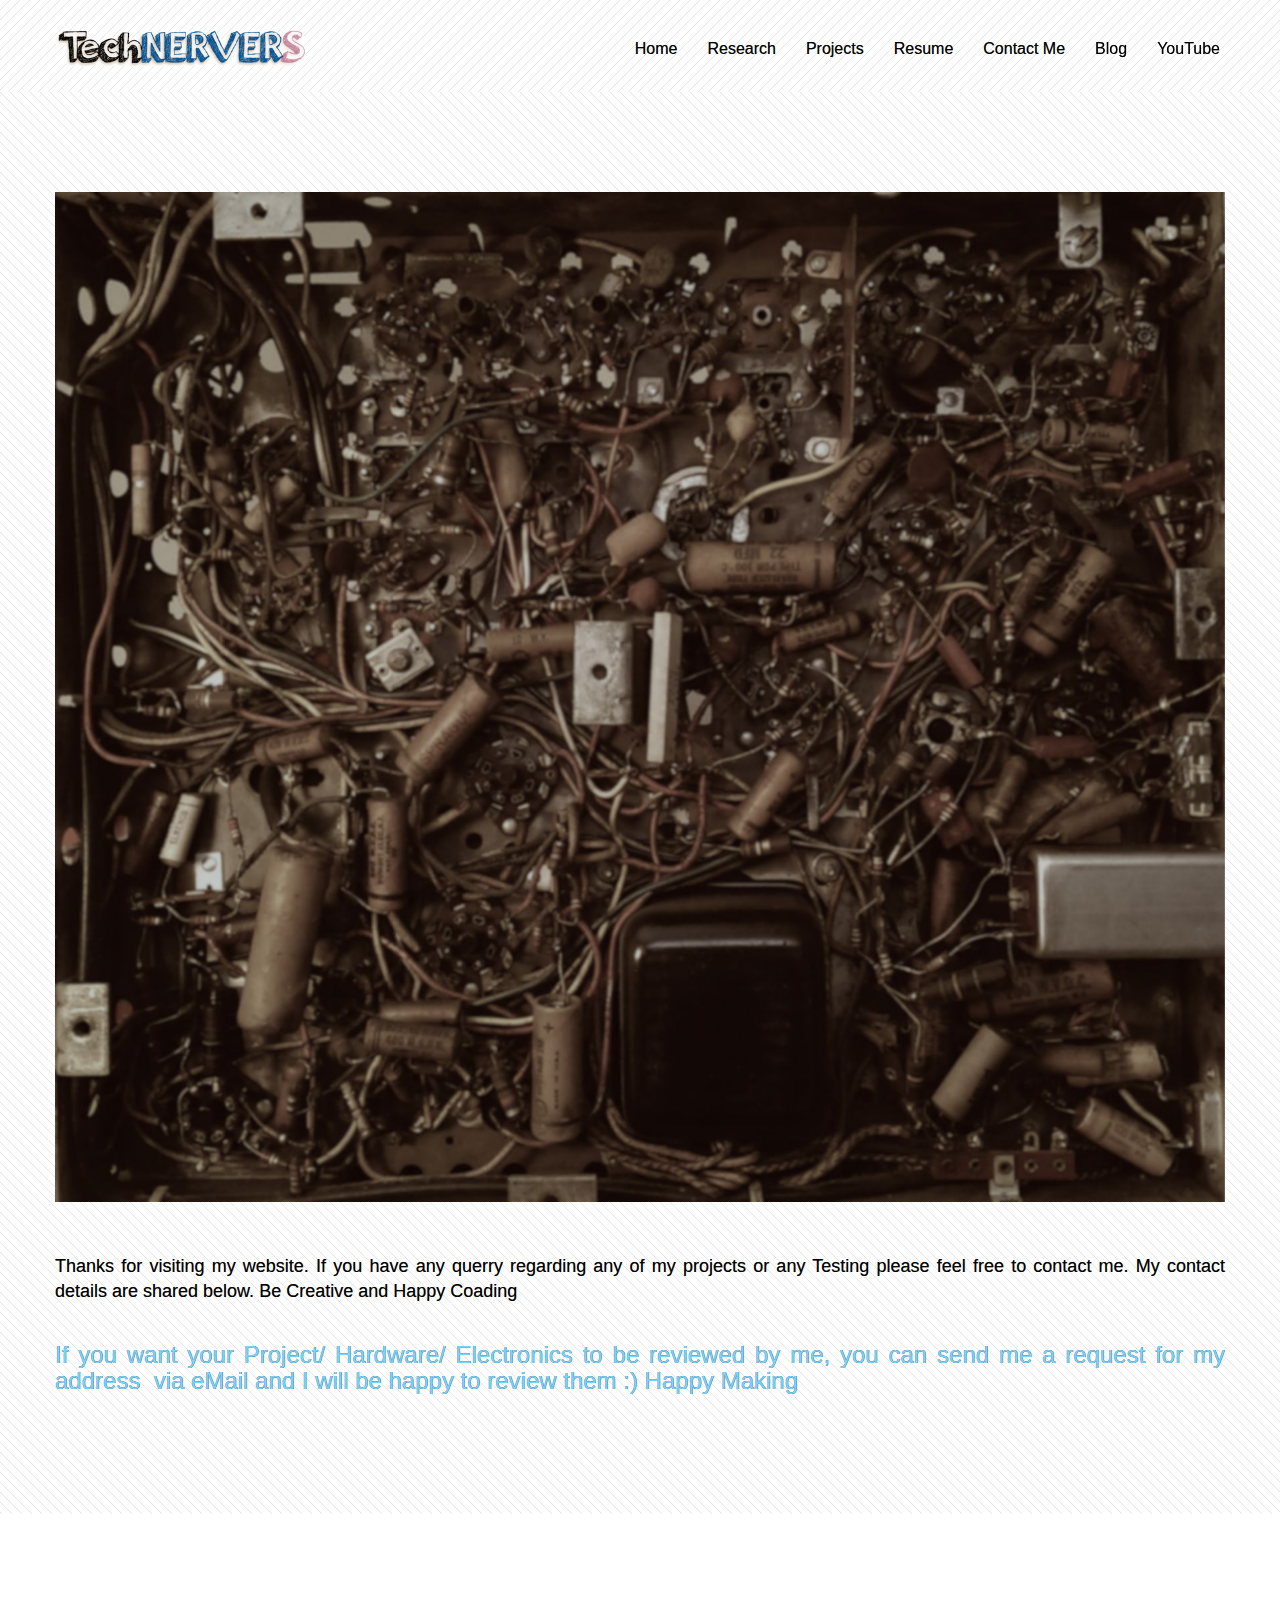
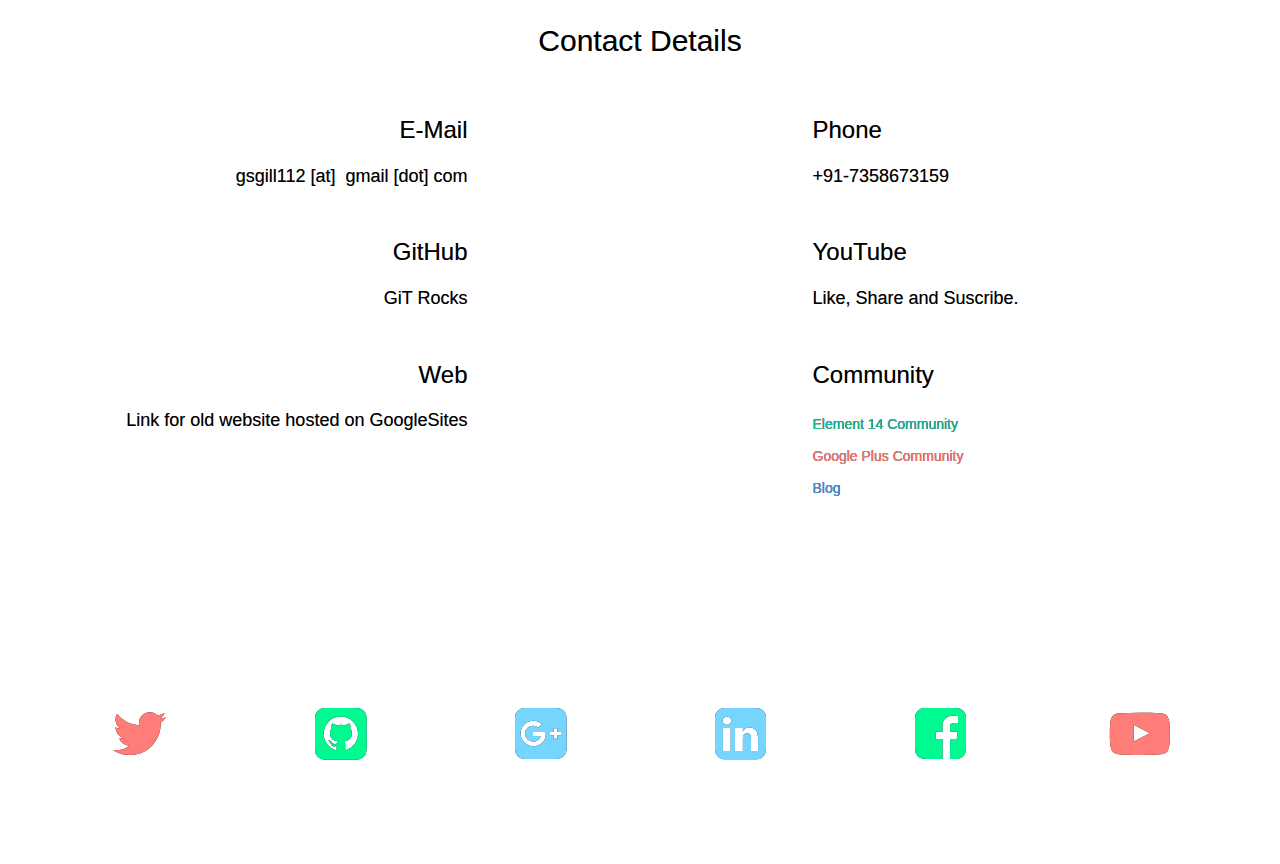
==== commit bd77b958: "Vre 0.1.0 : All Basic Functionality implemented, Fer writeups left" ====
--- a/contact-me.html
+++ b/contact-me.html
@@ -1 +1 @@
-<!doctype html><html lang="Default"><head> <meta charset="utf-8"> <meta name="keywords" content=""> <meta name="description" content=""> <meta name="viewport" content="width=device-width, initial-scale=1.0, viewport-fit=cover"> <link rel="shortcut icon" type="image/png" href="favicon.png"> <link rel="stylesheet" type="text/css" href="./css/bootstrap.min.css"><link rel="stylesheet" type="text/css" href="style.css"><link rel="stylesheet" type="text/css" href="./css/animate.min.css"><link rel="stylesheet" type="text/css" href="./css/font-awesome.min.css"> <script src="./js/jquery-2.1.0.min.js"></script><script src="./js/bootstrap.min.js"></script><script src="./js/blocs.min.js"></script><script src="./js/lazysizes.min.js" defer></script> <title>Contact Me</title> <!-- Google Analytics --> <!-- Google Analytics END --> </head><body><!-- Main container --><div class="page-container"> <!-- bloc-0 --><div class="bloc bgc-white b-parallax bg-lines-dl l-bloc bg-repeat" id="bloc-0"><div class="container bloc-sm"><nav class="navbar row"><div class="navbar-header"><a class="navbar-brand" href="index.html"><img src="img/logo.png" alt="logo" width="250" /></a><button id="nav-toggle" type="button" class="ui-navbar-toggle navbar-toggle" data-toggle="collapse" data-target=".navbar-1"><span class="sr-only">Toggle navigation</span><span class="icon-bar"></span><span class="icon-bar"></span><span class="icon-bar"></span></button></div><div class="collapse navbar-collapse navbar-1 special-dropdown-nav"><ul class="site-navigation nav navbar-nav"><li><a href="index.html">Home</a></li><li><a href="research.html">Research</a></li><li><a href="pageunderconstruction.html">Projects</a></li><li><a href="pageunderconstruction.html">Resume</a></li><li><a href="contact-me.html">Contact Me</a></li><li><a href="https://technervers.blogspot.com" class="animated flash-hvr" id="pl-undefined" target="_blank">Blog</a></li><li><a href="https://www.youtube.com/channel/UC98erU8wYeEA-VqmTA9etNw?view_as=subscriber" class="pull-left animated flash-hvr" id="pl-undefined" target="_blank">YouTube</a></li></ul></div></nav></div></div><!-- bloc-0 END --><!-- bloc-19 --><div class="bloc bgc-white bg-lines-dr-bg l-bloc bg-repeat" id="bloc-19"><div class="container bloc-lg"><div class="row"><div class="col-sm-12"><img src="img/lazyload-ph.png" data-src="img/g6muqSR.jpg" class="img-responsive animated fadeIn none lazyload" /><p class=" text-justify"><br> <br>Thanks for visiting my website. If you have any querry regarding any of my projects or any Testing please feel free to contact me. My contact details are shared below. Be Creative and Happy Coading&nbsp;</p><h3 class="mg-md tc-azure text-justify"><br>If you want your Project/ Hardware/ Electronics to be reviewed by me, you can send me a request for my address &nbsp;via eMail and I will be happy to review them :) Happy Making&nbsp;</h3></div></div></div></div><!-- bloc-19 END --><!-- bloc-20 --><div class="bloc bgc-white feature-list b-parallax d-bloc" id="bloc-20"><div class="container bloc-lg"><div class="row"><div class="col-sm-12"><h2 class="text-center mg-md">Contact Details</h2></div></div><div class="row voffset"><div class="col-sm-6"><div class="col-sm-3 col-md-3 col-sm-push-9"><div class="text-center"><span class="fa fa-envelope icon-round none icon-md animated pulse-hvr"></span></div></div><div class="col-sm-9 col-sm-pull-3"><h3 class="text-right mg-md blocs-mob-center-text">E-Mail</h3><p class="text-right blocs-mob-center-text ">gsgill112 [at] &nbsp;gmail [dot] com</p></div></div><div class="col-sm-6"><div class="col-sm-3"><div class="text-center"><span class="fa fa-phone icon-round icon-md animated pulse-hvr"></span></div></div><div class="col-sm-9"><h3 class="mg-md blocs-mob-center-text">Phone</h3><p class="blocs-mob-center-text ">+91-7358673159</p></div></div></div><div class="row voffset"><div class="col-sm-6"><div class="col-sm-3 col-md-3 col-sm-push-9"><div class="text-center"><a href="https://github.com/gsgill112" target="_blank"><span class="fa fa-code icon-round icon-md animated pulse-hvr"></span></a></div></div><div class="col-sm-9 col-sm-pull-3"><h3 class="text-right mg-md blocs-mob-center-text">GitHub</h3><p class="text-right blocs-mob-center-text ">GiT Rocks</p></div></div><div class="col-sm-6"><div class="col-sm-3"><div class="text-center"><a href="https://www.youtube.com/channel/UC98erU8wYeEA-VqmTA9etNw?view_as=subscriber" target="_blank"><span class="fa fa-youtube-play icon-round icon-md animated pulse-hvr"></span></a></div></div><div class="col-sm-9"><h3 class="mg-md blocs-mob-center-text">YouTube</h3><p class="blocs-mob-center-text ">Like, Share and Suscribe.</p></div></div></div><div class="row voffset"><div class="col-sm-6"><div class="col-sm-3 col-md-3 col-sm-push-9"><div class="text-center"><a href="https://sites.google.com/site/gsgill112/" target="_blank"><span class="fa fa-firefox icon-round icon-md animated pulse-hvr"></span></a></div></div><div class="col-sm-9 col-sm-pull-3"><h3 class="text-right mg-md blocs-mob-center-text">Web</h3><p class="text-right blocs-mob-center-text ">Link for old website hosted on GoogleSites</p></div></div><div class="col-sm-6"><div class="col-sm-3"><div class="text-center"><a><span class="fa fa-star icon-round icon-md animated pulse-hvr"></span></a></div></div><div class="col-sm-9"><h3 class="mg-md blocs-mob-center-text">Community</h3><a href="https://www.element14.com/community/welcome" class="a-btn a-block ltc-light-sea-green" target="_blank">Element 14 Community</a><a href="https://plus.google.com/u/0/communities/109693409208144097271" class="a-btn a-block ltc-coral-pink" target="_blank">Google Plus Community</a> <a href="https://technervers.blogspot.com" class="a-btn a-block ltc-celestial-blue" target="_blank">Blog</a></div></div></div></div></div><!-- bloc-20 END --><!-- ScrollToTop Button --><a class="bloc-button btn btn-d scrollToTop" onclick="scrollToTarget('1')"><span class="fa fa-chevron-up"></span></a><!-- ScrollToTop Button END--><!-- Footer - bloc-22 --><div class="bloc bgc-white b-parallax bg-bg3 d-bloc" id="bloc-22"><div class="container bloc-lg"><div class="row"><div class="col-sm-2"><div class="text-center"><a class="social-lg" href="https://twitter.com/gsgill112" target="_blank"><span class="fa fa-twitter icon-lg"></span></a></div></div><div class="col-sm-2"><div class="text-center"><a class="social-lg" href="https://github.com/gsgill112" target="_blank"><span class="fa fa-github-square icon-lg"></span></a></div></div><div class="col-sm-2"><div class="text-center"><a class="social-lg" href="https://plus.google.com/u/0/+GurinderSinghGill" target="_blank"><span class="fa fa-google-plus-square icon-lg"></span></a></div></div><div class="col-sm-2"><div class="text-center"><a class="social-lg" href="https://www.linkedin.com/in/gurindersinghgill/" target="_blank"><span class="fa fa-linkedin-square icon-lg"></span></a></div></div><div class="col-sm-2"><div class="text-center"><a href="https://www.facebook.com/g.s.guri" target="_blank"><span class="fa fa-facebook-square icon-lg"></span></a></div></div><div class="col-sm-2"><div class="text-center"><a href="https://www.youtube.com/channel/UC98erU8wYeEA-VqmTA9etNw?view_as=subscriber" target="_blank"><span class="fa fa-youtube-play icon-lg"></span></a></div></div></div></div></div><!-- Footer - bloc-22 END --></div><!-- Main container END --> <!-- Preloader --><div id="page-loading-blocs-notifaction"></div><!-- Preloader END --></body></html>+<!doctype html><html lang="Default"><head> <meta charset="utf-8"> <meta name="keywords" content=""> <meta name="description" content=""> <meta name="viewport" content="width=device-width, initial-scale=1.0, viewport-fit=cover"> <link rel="shortcut icon" type="image/png" href="favicon.png"> <link rel="stylesheet" type="text/css" href="./css/bootstrap.min.css"><link rel="stylesheet" type="text/css" href="style.css"><link rel="stylesheet" type="text/css" href="./css/animate.min.css"><link rel="stylesheet" type="text/css" href="./css/font-awesome.min.css"> <script src="./js/jquery-2.1.0.min.js"></script><script src="./js/bootstrap.min.js"></script><script src="./js/blocs.min.js"></script><script src="./js/lazysizes.min.js" defer></script> <title>Contact Me</title> <!-- Google Analytics --> <!-- Google Analytics END --> </head><body><!-- Main container --><div class="page-container"> <!-- bloc-0 --><div class="bloc bgc-white b-parallax bg-lines-dl bg-repeat l-bloc" id="bloc-0"><div class="container bloc-sm"><nav class="navbar row"><div class="navbar-header"><a class="navbar-brand" href="index.html"><img src="img/logo.png" alt="logo" width="250" /></a><button id="nav-toggle" type="button" class="ui-navbar-toggle navbar-toggle" data-toggle="collapse" data-target=".navbar-1"><span class="sr-only">Toggle navigation</span><span class="icon-bar"></span><span class="icon-bar"></span><span class="icon-bar"></span></button></div><div class="collapse navbar-collapse navbar-1 special-dropdown-nav"><ul class="site-navigation nav navbar-nav"><li><a href="index.html">Home</a></li><li><a href="research.html">Research</a></li><li><a href="projects.html">Projects</a></li><li><a href="resume.html">Resume</a></li><li><a href="contact-me.html">Contact Me</a></li><li><a href="https://technervers.blogspot.com" class="animated flash-hvr" id="pl-undefined" target="_blank">Blog</a></li><li><a href="https://www.youtube.com/channel/UC98erU8wYeEA-VqmTA9etNw?view_as=subscriber" class="pull-left animated flash-hvr" id="pl-undefined" target="_blank">YouTube</a></li></ul></div></nav></div></div><!-- bloc-0 END --><!-- bloc-25 --><div class="bloc bgc-white bg-lines-dr-bg bg-repeat l-bloc" id="bloc-25"><div class="container bloc-lg"><div class="row"><div class="col-sm-12"><img src="img/lazyload-ph.png" data-src="img/g6muqSR.jpg" class="img-responsive animated fadeIn none lazyload" /><p class=" text-justify"><br> <br>Thanks for visiting my website. If you have any querry regarding any of my projects or any Testing please feel free to contact me. My contact details are shared below. Be Creative and Happy Coading&nbsp;</p><h3 class="mg-md tc-maya-blue text-justify"><br>If you want your Project/ Hardware/ Electronics to be reviewed by me, you can send me a request for my address &nbsp;via eMail and I will be happy to review them :) Happy Making&nbsp;</h3></div></div></div></div><!-- bloc-25 END --><!-- bloc-26 --><div class="bloc bgc-white feature-list b-parallax l-bloc" id="bloc-26"><div class="container bloc-lg"><div class="row"><div class="col-sm-12"><h2 class="text-center mg-md">Contact Details</h2></div></div><div class="row voffset"><div class="col-sm-6"><div class="col-sm-3 col-md-3 col-sm-push-9"><div class="text-center"><span class="fa fa-envelope icon-round none icon-md animated pulse-hvr icon-light-sea-green"></span></div></div><div class="col-sm-9 col-sm-pull-3"><h3 class="text-right mg-md blocs-mob-center-text">E-Mail</h3><p class="text-right blocs-mob-center-text ">gsgill112 [at] &nbsp;gmail [dot] com</p></div></div><div class="col-sm-6"><div class="col-sm-3"><div class="text-center"><span class="fa fa-phone icon-round icon-md animated pulse-hvr icon-light-sea-green"></span></div></div><div class="col-sm-9"><h3 class="mg-md blocs-mob-center-text">Phone</h3><p class="blocs-mob-center-text ">+91-7358673159</p></div></div></div><div class="row voffset"><div class="col-sm-6"><div class="col-sm-3 col-md-3 col-sm-push-9"><div class="text-center"><a href="https://github.com/gsgill112" target="_blank"><span class="fa fa-code icon-round icon-md animated pulse-hvr icon-princeton-orange"></span></a></div></div><div class="col-sm-9 col-sm-pull-3"><h3 class="text-right mg-md blocs-mob-center-text">GitHub</h3><p class="text-right blocs-mob-center-text ">GiT Rocks</p></div></div><div class="col-sm-6"><div class="col-sm-3"><div class="text-center"><a href="https://www.youtube.com/channel/UC98erU8wYeEA-VqmTA9etNw?view_as=subscriber" target="_blank"><span class="fa fa-youtube-play icon-round icon-md animated pulse-hvr icon-princeton-orange"></span></a></div></div><div class="col-sm-9"><h3 class="mg-md blocs-mob-center-text">YouTube</h3><p class="blocs-mob-center-text ">Like, Share and Suscribe.</p></div></div></div><div class="row voffset"><div class="col-sm-6"><div class="col-sm-3 col-md-3 col-sm-push-9"><div class="text-center"><a href="https://sites.google.com/site/gsgill112/" target="_blank"><span class="fa fa-firefox icon-round icon-md animated pulse-hvr icon-coral-pink"></span></a></div></div><div class="col-sm-9 col-sm-pull-3"><h3 class="text-right mg-md blocs-mob-center-text">Web</h3><p class="text-right blocs-mob-center-text ">Link for old website hosted on GoogleSites</p></div></div><div class="col-sm-6"><div class="col-sm-3"><div class="text-center"><a><span class="fa fa-star icon-round icon-md animated pulse-hvr icon-coral-pink"></span></a></div></div><div class="col-sm-9"><h3 class="mg-md blocs-mob-center-text">Community</h3><a href="https://www.element14.com/community/welcome" class="a-btn a-block ltc-light-sea-green" target="_blank">Element 14 Community</a><a href="https://plus.google.com/u/0/communities/109693409208144097271" class="a-btn a-block ltc-coral-pink" target="_blank">Google Plus Community</a> <a href="https://technervers.blogspot.com" class="a-btn a-block ltc-celestial-blue" target="_blank">Blog</a></div></div></div></div></div><!-- bloc-26 END --><!-- ScrollToTop Button --><a class="bloc-button btn btn-d scrollToTop" onclick="scrollToTarget('1')"><span class="fa fa-chevron-up"></span></a><!-- ScrollToTop Button END--><!-- Footer - bloc-28 --><div class="bloc bgc-white b-parallax bg-bg3 l-bloc " id="bloc-28"><div class="container bloc-lg"><div class="row"><div class="col-sm-2"><div class="text-center"><a class="social-lg" href="https://twitter.com/gsgill112" target="_blank"><span class="fa fa-twitter icon-lg icon-coral-pink"></span></a></div></div><div class="col-sm-2"><div class="text-center"><a class="social-lg" href="https://github.com/gsgill112" target="_blank"><span class="fa fa-github-square icon-lg icon-medium-spring-green"></span></a></div></div><div class="col-sm-2"><div class="text-center"><a class="social-lg" href="https://plus.google.com/u/0/+GurinderSinghGill" target="_blank"><span class="fa fa-google-plus-square icon-lg icon-maya-blue"></span></a></div></div><div class="col-sm-2"><div class="text-center"><a class="social-lg" href="https://www.linkedin.com/in/gurindersinghgill/" target="_blank"><span class="fa fa-linkedin-square icon-lg icon-maya-blue"></span></a></div></div><div class="col-sm-2"><div class="text-center"><a href="https://www.facebook.com/g.s.guri" target="_blank"><span class="fa fa-facebook-square icon-lg icon-medium-spring-green"></span></a></div></div><div class="col-sm-2"><div class="text-center"><a href="https://www.youtube.com/channel/UC98erU8wYeEA-VqmTA9etNw?view_as=subscriber" target="_blank"><span class="fa fa-youtube-play icon-lg icon-coral-pink"></span></a></div></div></div></div></div><!-- Footer - bloc-28 END --></div><!-- Main container END --> <!-- Preloader --><div id="page-loading-blocs-notifaction"></div><!-- Preloader END --></body></html>--- a/style.css
+++ b/style.css
@@ -1 +1 @@
-body{margin:0;padding:0; background:#FFF; overflow-x:hidden; -webkit-font-smoothing: antialiased; -moz-osx-font-smoothing: grayscale;}a,button{transition: all .3s ease-in-out;outline: none!important;} a:hover{text-decoration: none; cursor:pointer;}#page-loading-blocs-notifaction{position: fixed;top: 0;bottom: 0;width: 100%;z-index:100000;background:#FFFFFF url("img/pageload-spinner.gif") no-repeat center center;}.bloc{width:100%;clear:both;background: 50% 50% no-repeat;padding:0 50px;-webkit-background-size: cover;-moz-background-size: cover;-o-background-size: cover;background-size: cover;position:relative;}.bloc .container{padding-left:0;padding-right:0;}.bloc-lg{padding:100px 50px;}.bloc-sm{padding:20px 50px;}.bg-center,.bg-l-edge,.bg-r-edge,.bg-t-edge,.bg-b-edge,.bg-tl-edge,.bg-bl-edge,.bg-tr-edge,.bg-br-edge,.bg-repeat{-webkit-background-size: auto!important;-moz-background-size: auto!important;-o-background-size: auto!important;background-size: auto!important;}.bg-repeat{background:repeat;}.b-parallax{background-attachment:fixed;}.d-bloc{color:rgba(255,255,255,.7);}.d-bloc button:hover{color:rgba(255,255,255,.9);}.d-bloc .icon-round,.d-bloc .icon-square,.d-bloc .icon-rounded,.d-bloc .icon-semi-rounded-a,.d-bloc .icon-semi-rounded-b{border-color:rgba(255,255,255,.9);}.d-bloc .divider-h span{border-color:rgba(255,255,255,.2);}.d-bloc .a-btn,.d-bloc .navbar a,.d-bloc .navbar-brand, .d-bloc a .icon-sm, .d-bloc a .icon-md, .d-bloc a .icon-lg, .d-bloc a .icon-xl, .d-bloc h1 a, .d-bloc h2 a, .d-bloc h3 a, .d-bloc h4 a, .d-bloc h5 a, .d-bloc h6 a, .d-bloc p a{color:rgba(255,255,255,.6);}.d-bloc .a-btn:hover,.d-bloc .navbar a:hover,.d-bloc .navbar-brand:hover,.d-bloc a:hover .icon-sm, .d-bloc a:hover .icon-md, .d-bloc a:hover .icon-lg, .d-bloc a:hover .icon-xl, .d-bloc h1 a:hover, .d-bloc h2 a:hover, .d-bloc h3 a:hover, .d-bloc h4 a:hover, .d-bloc h5 a:hover, .d-bloc h6 a:hover, .d-bloc p a:hover{color:rgba(255,255,255,1);}.d-bloc .navbar-toggle .icon-bar{background:rgba(255,255,255,1);}.d-bloc .btn-wire,.d-bloc .btn-wire:hover{color:rgba(255,255,255,1);border-color:rgba(255,255,255,1);}.d-bloc .panel{color:rgba(0,0,0,.5);}.d-bloc .panel button:hover{color:rgba(0,0,0,.7);}.d-bloc .panel icon{border-color:rgba(0,0,0,.7);}.d-bloc .panel .divider-h span{border-color:rgba(0,0,0,.1);}.d-bloc .panel .a-btn{color:rgba(0,0,0,.6);}.d-bloc .panel .a-btn:hover{color:rgba(0,0,0,1);}.d-bloc .panel .btn-wire, .d-bloc .panel .btn-wire:hover{color:rgba(0,0,0,.7);border-color:rgba(0,0,0,.3);}.d-bloc .panel,.l-bloc{color:rgba(0,0,0,.5);}.d-bloc .panel button:hover,.l-bloc button:hover{color:rgba(0,0,0,.7);}.l-bloc .icon-round,.l-bloc .icon-square,.l-bloc .icon-rounded,.l-bloc .icon-semi-rounded-a,.l-bloc .icon-semi-rounded-b{border-color:rgba(0,0,0,.7);}.d-bloc .panel .divider-h span,.l-bloc .divider-h span{border-color:rgba(0,0,0,.1);}.d-bloc .panel .a-btn,.l-bloc .a-btn,.l-bloc .navbar a,.l-bloc .navbar-brand,.l-bloc a .icon-sm, .l-bloc a .icon-md, .l-bloc a .icon-lg, .l-bloc a .icon-xl, .l-bloc h1 a, .l-bloc h2 a, .l-bloc h3 a, .l-bloc h4 a, .l-bloc h5 a, .l-bloc h6 a, .l-bloc p a{color:rgba(0,0,0,.6);}.d-bloc .panel .a-btn:hover,.l-bloc .a-btn:hover,.l-bloc .navbar a:hover, .l-bloc .navbar-brand:hover, .l-bloc a:hover .icon-sm, .l-bloc a:hover .icon-md, .l-bloc a:hover .icon-lg, .l-bloc a:hover .icon-xl, .l-bloc h1 a:hover, .l-bloc h2 a:hover, .l-bloc h3 a:hover, .l-bloc h4 a:hover, .l-bloc h5 a:hover, .l-bloc h6 a:hover, .l-bloc p a:hover{color:rgba(0,0,0,1);}.l-bloc .navbar-toggle .icon-bar{color:rgba(0,0,0,.6);}.d-bloc .panel .btn-wire,.d-bloc .panel .btn-wire:hover,.l-bloc .btn-wire,.l-bloc .btn-wire:hover{color:rgba(0,0,0,.7);border-color:rgba(0,0,0,.3);}.voffset{margin-top:30px;}#bloc-2 h2{font-family: helvetica;}#bloc-2 p{font-size: 18px;}#bloc-15 p{font-size: 18px;}#bloc-16 p{font-size: 18px;}#bloc-17 p{font-size: 18px;}#bloc-18 p{font-size: 18px;}#bloc-19 p{font-size: 18px;}#bloc-20 p{font-size: 18px;}#bloc-21 h3{font-size: 30px;}.navbar{margin-bottom: 0;z-index:1;}.navbar-brand{height:auto;padding:3px 15px;font-size:25px;font-weight:normal;font-weight:600;line-height:44px;}.navbar-brand img{max-height: 200px;margin: 0 5px 0 0;display:inline;}.navbar-brand img[src$=svg]{min-width:100px;}.nav-center .navbar-brand img{margin:0;}.navbar .nav{padding-top: 2px;margin-right: -16px;float:right;z-index:1;}.nav > li{float:left;margin-top:4px;font-size:16px;}.navbar-nav .open .dropdown-menu > li > a{text-align: inherit;}.nav > li a:hover, .nav > li a:focus{background:transparent;}.navbar-toggle{margin: 10px 10px 0 0;border: 0px;}.navbar-toggle:hover{background:transparent!important;}.navbar-toggle .icon-bar{background-color: rgba(0,0,0,.5);width: 26px;} .nav-invert .navbar .nav{float:left;}.nav-invert .navbar-header, .nav-invert .navbar-brand{float:right;position:relative;z-index:2;}@media (min-width: 768px){.site-navigation{position:absolute;top:50%;right:20px;transform:translate(0, -50%);-webkit-transform:translateY(-50%);}.nav > li .dropdown-menu a,.nav > li .dropdown-menu a:hover{color:#484848;}.nav-invert .site-navigation{left:0;right:0;}.nav-center{text-align:center;}.nav-center .navbar-header{width:100%;}.nav-center .navbar-header, .nav-center .navbar-brand, .nav-center .nav > li{float: none;display:inline-block;}.nav-center .site-navigation{position:relative;width:100%;right:0;margin-right:0px;margin-top:20px;}.nav-center.mini-nav .navbar-toggle{float:none;margin: 10px auto 0;}}.nav > li > .dropdown a{background: none!important;display: block;padding: 14px 15px;}nav .caret{margin: 0 5px;}.dropdown-menu .dropdown-menu{top:-8px;left:100%;}.dropdown-menu .dropmenu-flow-right{top:100%;left:0;margin-left: -1px;border-top-left-radius: 0;border-top-right-radius: 0;}.dropdown-menu .dropdown span{border: 4px solid black;border-top-color:transparent;border-right-color:transparent;border-bottom-color:transparent;margin: 6px -5px 0 0!important;float: right;}.mg-clear{margin:0;}.mg-sm{margin-top:10px;margin-bottom:5px;}.mg-md{margin-top:10px;margin-bottom:20px;}.mg-lg{margin-top:10px;margin-bottom:40px;}.btn{margin: 0 5px 5px 0;}.btn.pull-right{margin: 0 0 5px 5px;}.btn-d,.btn-d:hover,.btn-d:focus{color:#FFF;background:rgba(0,0,0,.3);}button{outline: none!important;}.a-btn{padding: 6px 10px 6px 0;line-height: 1.42857143;display:inline-block;}.text-center .a-btn{padding: 6px 0;}.a-block{width:100%;text-align:left;}.text-center .a-block{text-align:center;}.icon-md{font-size:30px!important;}.icon-lg{font-size:60px!important;}.icon-round{margin:0 auto;border:2px solid transparent;border-radius: 50%;padding: 32px 30px 26px 30px;min-width:80px;}.icon-round.icon-md,.icon-square.icon-md,.icon-rounded.icon-md{min-width: 92px;}.icon-round.icon-lg,.icon-square.icon-lg,.icon-rounded.icon-lg{min-width: 122px;}.icon-round.icon-xl,.icon-square.icon-xl,.icon-rounded.icon-xl{min-width: 162px;}.glow-t{text-shadow:0 0 10px #FFF;}.panel-sq, .panel-sq .panel-heading, .panel-sq .panel-footer{border-radius:0;}.panel-rd{border-radius:30px;}.panel-rd .panel-heading{border-radius:29px 29px 0 0;}.panel-rd .panel-footer{border-radius:0 0 29px 29px;}.divider-h{padding:20px 0;}.divider-h span{display: block;border-top:1px solid transparent;}.divider-half{width: 50%;margin: 0 auto;}.dropdown-menu .divider-h,.dropdown-menu .divider-half{padding:0;}.scrollToTop{width:40px;height:40px;position:fixed;bottom:20px;right:20px;opacity: 0;z-index: 500;transition: all .3s ease-in-out;}.scrollToTop span{margin-top: 6px;}.showScrollTop{font-size: 14px;opacity: 1;}.object-hidden{display:none;}h1,h2,h3,h4,h5,h6,p,label,.btn,a{font-family:"Helvetica";text-shadow:0px 0px 0px #000000;max-width:1170px}h1,h2,h3,h4,h5,h6,p,label,.btn,a:active{}h1,h2,h3,h4,h5,h6,p,label,.btn,a:hover{}.container{text-shadow:0px 0px 0px #000000;max-width:1170px;}.built-with-blocs-bloc p{font-size:11px;font-family:"helvetica";font-weight:bold;color:rgba(255,255,255,0.8);text-shadow:0px 0px 0px #000000;max-width:1170px;}.built-with-blocs-bloc p:hover{}.built-with-blocs-bloc p:active{background-clip:;-webkit-background-clip:;border-style:none;}.blocs-personal-panel{max-width:400px;min-height:400px;padding:40px 10px 40px 10px;text-align:center;border-radius:6px 6px 6px 6px;border-width:0px 0px 0px 0px;}.blocs-panel-avatar{max-width:100px;margin-bottom:20px;}.blocs-personal-panel pmargin-bottom:20px;}.blocs-social-list-v{max-width:220px;margin:0 auto!important;}.blocs-social-list-v li{min-width:30px;}.statement-bloc-text{line-height:38px;font-style:italic;font-size:28px;text-align:center;font-weight:lighter;}.bgc-white{background-color:#ffffff;}.bgc-outer-space{background-color:#47454B;}.tc-white{color:#ffffff!important;}.tc-celestial-blue{color:#4B96DE!important;}.tc-azure{color:#0096FF!important;}.btn-light-sea-green{background:#1abc9c;color:#FFFFFF!important;}.btn-light-sea-green:hover{background:#15967d!important;color:#FFFFFF!important;}.btn-celestial-blue{background:#4B96DE;color:#FFFFFF!important;}.btn-celestial-blue:hover{background:#3c78b2!important;color:#FFFFFF!important;}.ltc-celestial-blue{color:#4B96DE!important;}.ltc-celestial-blue:hover{color:#3c78b2!important;}.ltc-light-sea-green{color:#1abc9c!important;}.ltc-light-sea-green:hover{color:#15967d!important;}.ltc-coral-pink{color:#FF7D78!important;}.ltc-coral-pink:hover{color:#cc6460!important;}.bg-lines-dr-bg{background-image:url("img/lines-dr-bg.png");}.bg-lines-dl{background-image:url("img/lines-dl.png");}.bg-bg1{background-image:url("img/bg1.jpg");}.bg-bg3{background-image:url("img/bg3.jpg");}.bg-bg2{background-image:url("img/bg2.jpg");}.bg-bg8{background-image:url("img/bg8.jpg");}.bg-bg9{background-image:url("img/bg9.jpg");}.bg-bg4{background-image:url("img/bg4.jpg");}.bg-bg6{background-image:url("img/bg6.jpg");}@media (max-width: 1024px){ .bloc{  padding-left: 20px;padding-right: 20px;} .bloc.full-width-bloc, .bloc-tile-2.full-width-bloc .container, .bloc-tile-3.full-width-bloc .container, .bloc-tile-4.full-width-bloc .container{  padding-left: 0;padding-right: 0;}}@media (max-width: 992px) and (min-width: 768px){ .navbar .nav{max-width:80% }.nav-center.navbar .nav{max-width:100% }}@media only screen and (min-device-width : 768px) and (max-device-width : 1024px) and (orientation : landscape) {.b-parallax{background-attachment:scroll;}}@media only screen and (min-device-width: 1024px) and (max-device-width: 1366px) and (-webkit-min-device-pixel-ratio: 1.5) {.b-parallax{background-attachment:scroll;}}@media (max-width: 991px){ .container{width:100%;} .b-parallax{background-attachment:scroll;} .page-container, #hero-bloc{overflow-x: hidden;position: relative;}  .bloc{padding-left: constant(safe-area-inset-left);padding-right: constant(safe-area-inset-right);}  .bloc-group, .bloc-group .bloc{display:block;width:100%;} .bloc-fill-screen .fill-bloc-top-edge, .bloc-fill-screen .fill-bloc-bottom-edge{padding:0 20px;padding-left: constant(safe-area-inset-left);padding-right: constant(safe-area-inset-right);}}@media (max-width: 767px){ .page-container{  overflow-x: hidden;  position:relative; } h1,h2,h3,h4,h5,h6,p,#disqus_thread{  padding-left:10px!important;padding-right:10px!important;  } .b-parallax{  background-attachment:scroll; } .navbar .nav{  padding-top: 0;  border-top:1px solid rgba(0,0,0,.2);  float:none!important; } .navbar.row{  margin-left: 0;  margin-right: 0; } .site-navigation{position:inherit;transform:none;-webkit-transform:none;-ms-transform:none; }.nav > li{  margin-top: 0;  border-bottom:1px solid rgba(0,0,0,.1);  background:rgba(0,0,0,.05);  text-align: left;  padding-left:15px;  width:100%; } .nav > li:hover{  background:rgba(0,0,0,.08); } .dropdown .dropdown a .caret{  float: none;  margin: 5px 0 0 10px!important;  border: 4px solid black;  border-bottom-color: transparent;  border-right-color: transparent;  border-left-color: transparent; }  #hero-bloc .navbar .nav{  background:rgba(0,0,0,.8); } #hero-bloc .navbar .nav a{  color:rgba(255,255,255,.6); } .hero{  padding:50px 0; } .hero-nav{  left:-1px;  right:-1px; } .navbar-collapse{  padding:0;  overflow-x: hidden;  -webkit-box-shadow: none;  box-shadow: none; } .navbar-brand img{  max-height: 40px;  width:auto; } .nav-invert .navbar-header{  float: none;  width:100%; } .nav-invert .navbar-toggle{  float:left;margin-left:10px; } .bloc{  padding-left: 0;padding-right: 0; } .bloc-xxl,.bloc-xl,.bloc-lg{  padding: 40px 0; } .bloc-sm,.bloc-md{  padding-left: 0;padding-right: 0; } .bloc-tile-2 .container, .bloc-tile-3 .container, .bloc-tile-4 .container, .bloc-fill-screen .fill-bloc-top-edge, .bloc-fill-screen .fill-bloc-bottom-edge{  padding-left:0;padding-right:0; } .a-block{  padding:0 10px; } .btn-dwn{ display:none;  } .voffset{  margin-top:5px; } .voffset-md{  margin-top:20px; } .voffset-lg{  margin-top:30px; } form{  padding:5px; } .close-lightbox{  display:inline-block; } .video-bg-container{  display:none; } .blocsapp-device-iphone5{background-size: 216px 425px;padding-top:60px;width:216px;height:425px; } .blocsapp-device-iphone5 img{width: 180px;height: 320px; }}@media (max-width: 400px){  .bloc{  padding-left: 0;padding-right: 0; }}@media (max-width: 767px){.bloc-mob-center-text{text-align:center;}.blocs-mob-center-text{text-align:center;} }+body{margin:0;padding:0; background:#FFF; overflow-x:hidden; -webkit-font-smoothing: antialiased; -moz-osx-font-smoothing: grayscale;}a,button{transition: all .3s ease-in-out;outline: none!important;} a:hover{text-decoration: none; cursor:pointer;}#page-loading-blocs-notifaction{position: fixed;top: 0;bottom: 0;width: 100%;z-index:100000;background:#FFFFFF url("img/pageload-spinner.gif") no-repeat center center;}.bloc{width:100%;clear:both;background: 50% 50% no-repeat;padding:0 50px;-webkit-background-size: cover;-moz-background-size: cover;-o-background-size: cover;background-size: cover;position:relative;}.bloc .container{padding-left:0;padding-right:0;}.bloc-lg{padding:100px 50px;}.bloc-sm{padding:20px 50px;}.bg-center,.bg-l-edge,.bg-r-edge,.bg-t-edge,.bg-b-edge,.bg-tl-edge,.bg-bl-edge,.bg-tr-edge,.bg-br-edge,.bg-repeat{-webkit-background-size: auto!important;-moz-background-size: auto!important;-o-background-size: auto!important;background-size: auto!important;}.bg-repeat{background:repeat;}.b-parallax{background-attachment:fixed;}.d-bloc{color:rgba(255,255,255,.7);}.d-bloc button:hover{color:rgba(255,255,255,.9);}.d-bloc .icon-round,.d-bloc .icon-square,.d-bloc .icon-rounded,.d-bloc .icon-semi-rounded-a,.d-bloc .icon-semi-rounded-b{border-color:rgba(255,255,255,.9);}.d-bloc .divider-h span{border-color:rgba(255,255,255,.2);}.d-bloc .a-btn,.d-bloc .navbar a,.d-bloc .navbar-brand, .d-bloc a .icon-sm, .d-bloc a .icon-md, .d-bloc a .icon-lg, .d-bloc a .icon-xl, .d-bloc h1 a, .d-bloc h2 a, .d-bloc h3 a, .d-bloc h4 a, .d-bloc h5 a, .d-bloc h6 a, .d-bloc p a{color:rgba(255,255,255,.6);}.d-bloc .a-btn:hover,.d-bloc .navbar a:hover,.d-bloc .navbar-brand:hover,.d-bloc a:hover .icon-sm, .d-bloc a:hover .icon-md, .d-bloc a:hover .icon-lg, .d-bloc a:hover .icon-xl, .d-bloc h1 a:hover, .d-bloc h2 a:hover, .d-bloc h3 a:hover, .d-bloc h4 a:hover, .d-bloc h5 a:hover, .d-bloc h6 a:hover, .d-bloc p a:hover{color:rgba(255,255,255,1);}.d-bloc .navbar-toggle .icon-bar{background:rgba(255,255,255,1);}.d-bloc .btn-wire,.d-bloc .btn-wire:hover{color:rgba(255,255,255,1);border-color:rgba(255,255,255,1);}.d-bloc .panel{color:rgba(0,0,0,.5);}.d-bloc .panel button:hover{color:rgba(0,0,0,.7);}.d-bloc .panel icon{border-color:rgba(0,0,0,.7);}.d-bloc .panel .divider-h span{border-color:rgba(0,0,0,.1);}.d-bloc .panel .a-btn{color:rgba(0,0,0,.6);}.d-bloc .panel .a-btn:hover{color:rgba(0,0,0,1);}.d-bloc .panel .btn-wire, .d-bloc .panel .btn-wire:hover{color:rgba(0,0,0,.7);border-color:rgba(0,0,0,.3);}.d-bloc .panel,.l-bloc{color:rgba(0,0,0,.5);}.d-bloc .panel button:hover,.l-bloc button:hover{color:rgba(0,0,0,.7);}.l-bloc .icon-round,.l-bloc .icon-square,.l-bloc .icon-rounded,.l-bloc .icon-semi-rounded-a,.l-bloc .icon-semi-rounded-b{border-color:rgba(0,0,0,.7);}.d-bloc .panel .divider-h span,.l-bloc .divider-h span{border-color:rgba(0,0,0,.1);}.d-bloc .panel .a-btn,.l-bloc .a-btn,.l-bloc .navbar a,.l-bloc .navbar-brand,.l-bloc a .icon-sm, .l-bloc a .icon-md, .l-bloc a .icon-lg, .l-bloc a .icon-xl, .l-bloc h1 a, .l-bloc h2 a, .l-bloc h3 a, .l-bloc h4 a, .l-bloc h5 a, .l-bloc h6 a, .l-bloc p a{color:rgba(0,0,0,.6);}.d-bloc .panel .a-btn:hover,.l-bloc .a-btn:hover,.l-bloc .navbar a:hover, .l-bloc .navbar-brand:hover, .l-bloc a:hover .icon-sm, .l-bloc a:hover .icon-md, .l-bloc a:hover .icon-lg, .l-bloc a:hover .icon-xl, .l-bloc h1 a:hover, .l-bloc h2 a:hover, .l-bloc h3 a:hover, .l-bloc h4 a:hover, .l-bloc h5 a:hover, .l-bloc h6 a:hover, .l-bloc p a:hover{color:rgba(0,0,0,1);}.l-bloc .navbar-toggle .icon-bar{color:rgba(0,0,0,.6);}.d-bloc .panel .btn-wire,.d-bloc .panel .btn-wire:hover,.l-bloc .btn-wire,.l-bloc .btn-wire:hover{color:rgba(0,0,0,.7);border-color:rgba(0,0,0,.3);}.voffset{margin-top:30px;}#bloc-1 h2{font-family: helvetica;}#bloc-1 p{font-size: 18px;}#bloc-3 p{font-size: 18px;}#bloc-5 p{font-size: 18px;}#bloc-6 p{font-size: 18px;}#bloc-8 p{font-size: 18px;}#bloc-9 p{font-size: 18px;}#bloc-10 p{font-size: 18px;}#bloc-11 p{font-size: 18px;}#bloc-12 p{font-size: 18px;}#bloc-13 p{font-size: 18px;}#bloc-14 p{font-size: 18px;}#bloc-15 p{font-size: 18px;}#bloc-16 p{font-size: 18px;}#bloc-17 p{font-size: 18px;}#bloc-18 p{font-size: 18px;}#bloc-21 p{font-size: 18px;}#bloc-22 p{font-size: 18px;}#bloc-23 p{font-size: 18px;}#bloc-24 p{font-size: 18px;}#bloc-25 p{font-size: 18px;}#bloc-26 p{font-size: 18px;}#bloc-27 h3{font-size: 30px;}.navbar{margin-bottom: 0;z-index:1;}.navbar-brand{height:auto;padding:3px 15px;font-size:25px;font-weight:normal;font-weight:600;line-height:44px;}.navbar-brand img{max-height: 200px;margin: 0 5px 0 0;display:inline;}.navbar-brand img[src$=svg]{min-width:100px;}.nav-center .navbar-brand img{margin:0;}.navbar .nav{padding-top: 2px;margin-right: -16px;float:right;z-index:1;}.nav > li{float:left;margin-top:4px;font-size:16px;}.navbar-nav .open .dropdown-menu > li > a{text-align: inherit;}.nav > li a:hover, .nav > li a:focus{background:transparent;}.navbar-toggle{margin: 10px 10px 0 0;border: 0px;}.navbar-toggle:hover{background:transparent!important;}.navbar-toggle .icon-bar{background-color: rgba(0,0,0,.5);width: 26px;} .nav-invert .navbar .nav{float:left;}.nav-invert .navbar-header, .nav-invert .navbar-brand{float:right;position:relative;z-index:2;}@media (min-width: 768px){.site-navigation{position:absolute;top:50%;right:20px;transform:translate(0, -50%);-webkit-transform:translateY(-50%);}.nav > li .dropdown-menu a,.nav > li .dropdown-menu a:hover{color:#484848;}.nav-invert .site-navigation{left:0;right:0;}.nav-center{text-align:center;}.nav-center .navbar-header{width:100%;}.nav-center .navbar-header, .nav-center .navbar-brand, .nav-center .nav > li{float: none;display:inline-block;}.nav-center .site-navigation{position:relative;width:100%;right:0;margin-right:0px;margin-top:20px;}.nav-center.mini-nav .navbar-toggle{float:none;margin: 10px auto 0;}}.nav > li > .dropdown a{background: none!important;display: block;padding: 14px 15px;}nav .caret{margin: 0 5px;}.dropdown-menu .dropdown-menu{top:-8px;left:100%;}.dropdown-menu .dropmenu-flow-right{top:100%;left:0;margin-left: -1px;border-top-left-radius: 0;border-top-right-radius: 0;}.dropdown-menu .dropdown span{border: 4px solid black;border-top-color:transparent;border-right-color:transparent;border-bottom-color:transparent;margin: 6px -5px 0 0!important;float: right;}.hero .hero-nav{padding-left:inherit;padding-right:inherit;}.mg-clear{margin:0;}.mg-sm{margin-top:10px;margin-bottom:5px;}.mg-md{margin-top:10px;margin-bottom:20px;}.mg-lg{margin-top:10px;margin-bottom:40px;}img.mg-sm,img.mg-md,img.mg-lg{margin-top: 0;}img.mg-sm{margin-bottom:10px;}img.mg-md{margin-bottom:30px;}img.mg-lg{margin-bottom:50px;}.btn{margin: 0 5px 5px 0;}.btn.pull-right{margin: 0 0 5px 5px;}.btn-d,.btn-d:hover,.btn-d:focus{color:#FFF;background:rgba(0,0,0,.3);}button{outline: none!important;}.a-btn{padding: 6px 10px 6px 0;line-height: 1.42857143;display:inline-block;}.text-center .a-btn{padding: 6px 0;}.a-block{width:100%;text-align:left;}.text-center .a-block{text-align:center;}.icon-md{font-size:30px!important;}.icon-lg{font-size:60px!important;}.icon-round{margin:0 auto;border:2px solid transparent;border-radius: 50%;padding: 32px 30px 26px 30px;min-width:80px;}.icon-round.icon-md,.icon-square.icon-md,.icon-rounded.icon-md{min-width: 92px;}.icon-round.icon-lg,.icon-square.icon-lg,.icon-rounded.icon-lg{min-width: 122px;}.icon-round.icon-xl,.icon-square.icon-xl,.icon-rounded.icon-xl{min-width: 162px;}.glow-t{text-shadow:0 0 10px #FFF;}.panel-sq, .panel-sq .panel-heading, .panel-sq .panel-footer{border-radius:0;}.panel-rd{border-radius:30px;}.panel-rd .panel-heading{border-radius:29px 29px 0 0;}.panel-rd .panel-footer{border-radius:0 0 29px 29px;}.divider-h{padding:20px 0;}.divider-h span{display: block;border-top:1px solid transparent;}.divider-half{width: 50%;margin: 0 auto;}.dropdown-menu .divider-h,.dropdown-menu .divider-half{padding:0;}.scrollToTop{width:40px;height:40px;position:fixed;bottom:20px;right:20px;opacity: 0;z-index: 500;transition: all .3s ease-in-out;}.scrollToTop span{margin-top: 6px;}.showScrollTop{font-size: 14px;opacity: 1;}.object-hidden{display:none;}h1,h2,h3,h4,h5,h6,p,label,.btn,a{font-family:"Helvetica";text-shadow:0px 0px 0px #000000;max-width:1170px}h1,h2,h3,h4,h5,h6,p,label,.btn,a:active{}h1,h2,h3,h4,h5,h6,p,label,.btn,a:hover{}.container{text-shadow:0px 0px 0px #000000;max-width:1170px;}.built-with-blocs-bloc p{font-size:11px;font-family:"helvetica";font-weight:bold;color:rgba(255,255,255,0.8);text-shadow:0px 0px 0px #000000;max-width:1170px;}.built-with-blocs-bloc p:hover{}.built-with-blocs-bloc p:active{background-clip:;-webkit-background-clip:;border-style:none;}.blocs-personal-panel{max-width:400px;min-height:400px;padding:40px 10px 40px 10px;text-align:center;border-radius:6px 6px 6px 6px;border-width:0px 0px 0px 0px;}.blocs-panel-avatar{max-width:100px;margin-bottom:20px;}.blocs-personal-panel pmargin-bottom:20px;}.blocs-social-list-v{max-width:220px;margin:0px 0px;}.blocs-social-list-v li{min-width:30px;}.statement-bloc-text{line-height:38px;font-style:italic;font-size:28px;text-align:center;font-weight:lighter;padding-top:0px;padding-bottom:0px;padding-left:0px;float:none;}.bgc-white{background-color:#ffffff;}.bgc-outer-space{background-color:#47454B;}.tc-celestial-blue{color:#4B96DE!important;}.tc-white{color:#ffffff!important;}.tc-black{color:#000000!important;}.tc-maya-blue{color:#75D5FF!important;}.btn-light-sea-green{background:#1abc9c;color:#FFFFFF!important;}.btn-light-sea-green:hover{background:#15967d!important;color:#FFFFFF!important;}.btn-maya-blue{background:#75D5FF;color:rgba(0,0,0,.5)!important;}.btn-maya-blue:hover{background:#5eaacc!important;color:rgba(0,0,0,.5)!important;}.btn-celestial-blue{background:#4B96DE;color:#FFFFFF!important;}.btn-celestial-blue:hover{background:#3c78b2!important;color:#FFFFFF!important;}.ltc-light-sea-green{color:#1abc9c!important;}.ltc-light-sea-green:hover{color:#15967d!important;}.ltc-coral-pink{color:#FF7D78!important;}.ltc-coral-pink:hover{color:#cc6460!important;}.ltc-celestial-blue{color:#4B96DE!important;}.ltc-celestial-blue:hover{color:#3c78b2!important;}.icon-light-sea-green{color:#1abc9c!important;border-color:#1abc9c!important;}.icon-princeton-orange{color:#FF9300!important;border-color:#FF9300!important;}.icon-coral-pink{color:#FF7D78!important;border-color:#FF7D78!important;}.icon-medium-spring-green{color:#00FA92!important;border-color:#00FA92!important;}.icon-maya-blue{color:#75D5FF!important;border-color:#75D5FF!important;}.bg-lines-dr-bg{background-image:url("img/lines-dr-bg.png");}.bg-lines-dl{background-image:url("img/lines-dl.png");}.bg-bg1{background-image:url("img/bg1.jpg");}.bg-bg3{background-image:url("img/bg3.jpg");}.bg-bg2{background-image:url("img/bg2.jpg");}.bg-bg8{background-image:url("img/bg8.jpg");}.bg-bg9{background-image:url("img/bg9.jpg");}.bg-bg4{background-image:url("img/bg4.jpg");}.bg-bg6{background-image:url("img/bg6.jpg");}.bg-bg10{background-image:url("img/bg10.jpg");}.bg-lines-dr-bg{background-image:url("img/lines-dr-bg.png");}.bg-lines-dl{background-image:url("img/lines-dl.png");}.bg-bg12{background-image:url("img/bg12.jpg");}@media (max-width: 1024px){ .bloc{  padding-left: 20px;padding-right: 20px;} .bloc.full-width-bloc, .bloc-tile-2.full-width-bloc .container, .bloc-tile-3.full-width-bloc .container, .bloc-tile-4.full-width-bloc .container{  padding-left: 0;padding-right: 0;}}@media (max-width: 992px) and (min-width: 768px){ .navbar .nav{max-width:80% }.nav-center.navbar .nav{max-width:100% }}@media only screen and (min-device-width : 768px) and (max-device-width : 1024px) and (orientation : landscape) {.b-parallax{background-attachment:scroll;}}@media only screen and (min-device-width: 1024px) and (max-device-width: 1366px) and (-webkit-min-device-pixel-ratio: 1.5) {.b-parallax{background-attachment:scroll;}}@media (max-width: 991px){ .container{width:100%;} .b-parallax{background-attachment:scroll;} .page-container, #hero-bloc{overflow-x: hidden;position: relative;}  .bloc{padding-left: constant(safe-area-inset-left);padding-right: constant(safe-area-inset-right);}  .bloc-group, .bloc-group .bloc{display:block;width:100%;} .bloc-fill-screen .fill-bloc-top-edge, .bloc-fill-screen .fill-bloc-bottom-edge{padding:0 20px;padding-left: constant(safe-area-inset-left);padding-right: constant(safe-area-inset-right);}}@media (max-width: 767px){ .page-container{  overflow-x: hidden;  position:relative; } h1,h2,h3,h4,h5,h6,p,#disqus_thread{  padding-left:10px!important;padding-right:10px!important;  } .b-parallax{  background-attachment:scroll; } .navbar .nav{  padding-top: 0;  border-top:1px solid rgba(0,0,0,.2);  float:none!important; } .navbar.row{  margin-left: 0;  margin-right: 0; } .site-navigation{position:inherit;transform:none;-webkit-transform:none;-ms-transform:none; }.nav > li{  margin-top: 0;  border-bottom:1px solid rgba(0,0,0,.1);  background:rgba(0,0,0,.05);  text-align: left;  padding-left:15px;  width:100%; } .nav > li:hover{  background:rgba(0,0,0,.08); } .dropdown .dropdown a .caret{  float: none;  margin: 5px 0 0 10px!important;  border: 4px solid black;  border-bottom-color: transparent;  border-right-color: transparent;  border-left-color: transparent; }  #hero-bloc .navbar .nav{  background:rgba(0,0,0,.8); } #hero-bloc .navbar .nav a{  color:rgba(255,255,255,.6); } .hero{  padding:50px 0; } .hero-nav{  left:-1px;  right:-1px; } .navbar-collapse{  padding:0;  overflow-x: hidden;  -webkit-box-shadow: none;  box-shadow: none; } .navbar-brand img{  max-height: 40px;  width:auto; } .nav-invert .navbar-header{  float: none;  width:100%; } .nav-invert .navbar-toggle{  float:left;margin-left:10px; } .bloc{  padding-left: 0;padding-right: 0; } .bloc-xxl,.bloc-xl,.bloc-lg{  padding: 40px 0; } .bloc-sm,.bloc-md{  padding-left: 0;padding-right: 0; } .bloc-tile-2 .container, .bloc-tile-3 .container, .bloc-tile-4 .container, .bloc-fill-screen .fill-bloc-top-edge, .bloc-fill-screen .fill-bloc-bottom-edge{  padding-left:0;padding-right:0; } .a-block{  padding:0 10px; } .btn-dwn{ display:none;  } .voffset{  margin-top:5px; } .voffset-md{  margin-top:20px; } .voffset-lg{  margin-top:30px; } form{  padding:5px; } .close-lightbox{  display:inline-block; } .video-bg-container{  display:none; } .blocsapp-device-iphone5{background-size: 216px 425px;padding-top:60px;width:216px;height:425px; } .blocsapp-device-iphone5 img{width: 180px;height: 320px; }}@media (max-width: 400px){  .bloc{  padding-left: 0;padding-right: 0; }}@media (max-width: 767px){.bloc-mob-center-text{text-align:center;}.blocs-mob-center-text{text-align:center;} }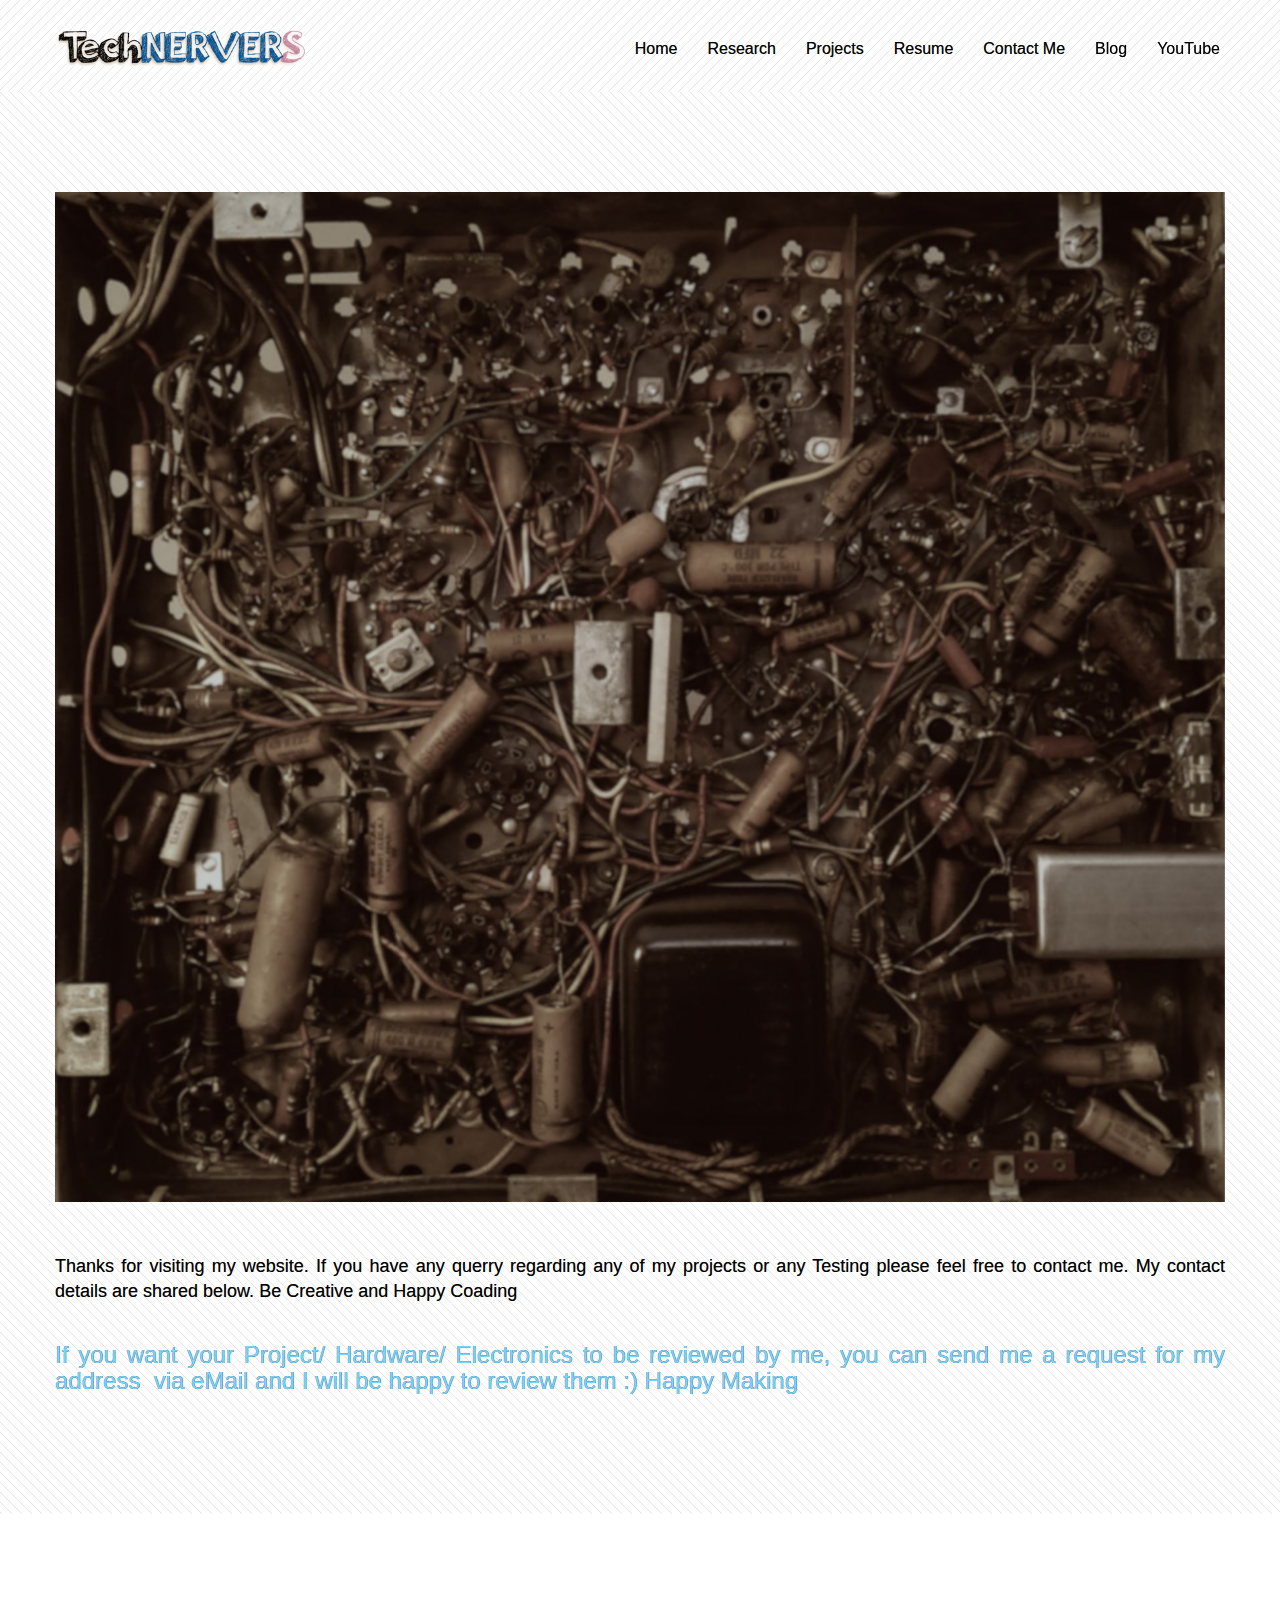
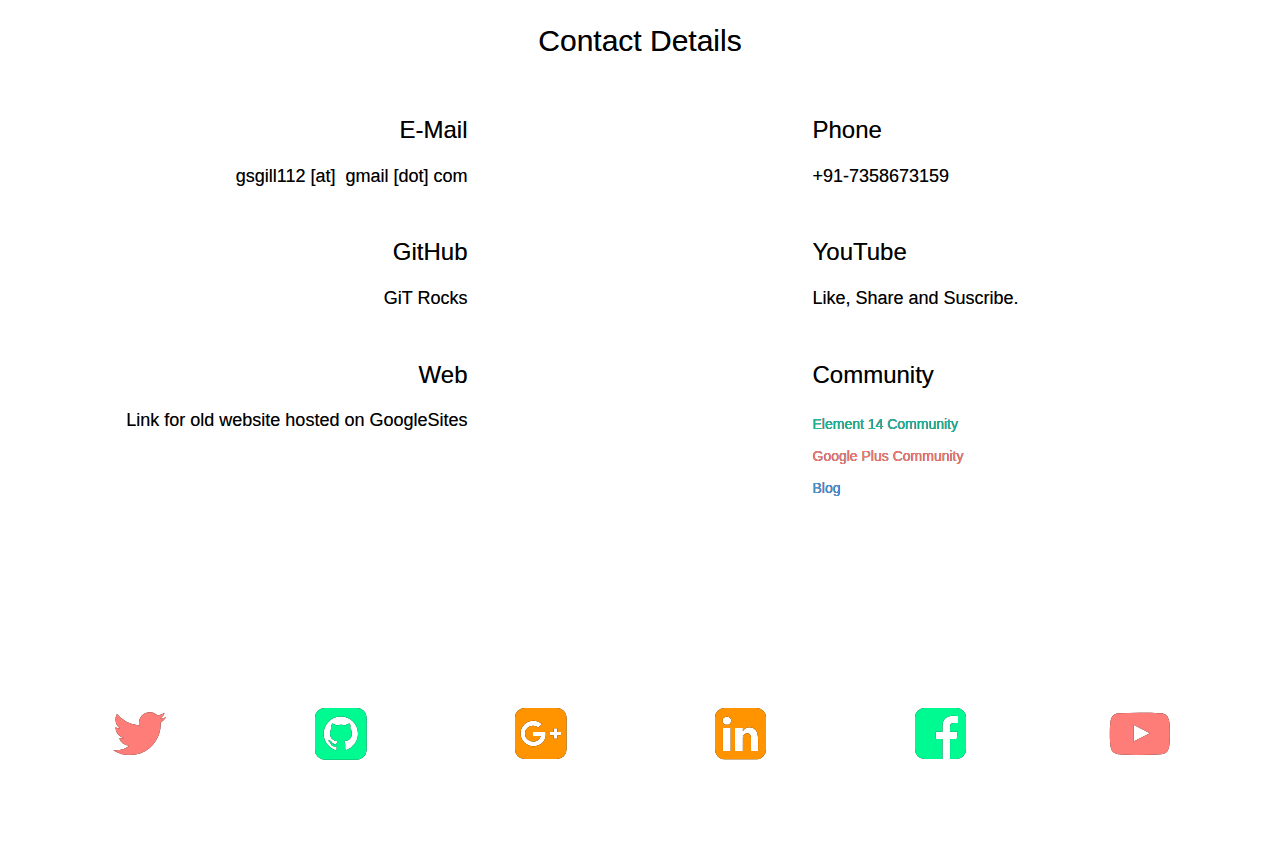
==== commit c9e0b1b5: "Vre 0.1.2 : All Basic Functionality implemented, Few writeups left" ====
--- a/contact-me.html
+++ b/contact-me.html
@@ -1 +1 @@
-<!doctype html><html lang="Default"><head> <meta charset="utf-8"> <meta name="keywords" content=""> <meta name="description" content=""> <meta name="viewport" content="width=device-width, initial-scale=1.0, viewport-fit=cover"> <link rel="shortcut icon" type="image/png" href="favicon.png"> <link rel="stylesheet" type="text/css" href="./css/bootstrap.min.css"><link rel="stylesheet" type="text/css" href="style.css"><link rel="stylesheet" type="text/css" href="./css/animate.min.css"><link rel="stylesheet" type="text/css" href="./css/font-awesome.min.css"> <script src="./js/jquery-2.1.0.min.js"></script><script src="./js/bootstrap.min.js"></script><script src="./js/blocs.min.js"></script><script src="./js/lazysizes.min.js" defer></script> <title>Contact Me</title> <!-- Google Analytics --> <!-- Google Analytics END --> </head><body><!-- Main container --><div class="page-container"> <!-- bloc-0 --><div class="bloc bgc-white b-parallax bg-lines-dl bg-repeat l-bloc" id="bloc-0"><div class="container bloc-sm"><nav class="navbar row"><div class="navbar-header"><a class="navbar-brand" href="index.html"><img src="img/logo.png" alt="logo" width="250" /></a><button id="nav-toggle" type="button" class="ui-navbar-toggle navbar-toggle" data-toggle="collapse" data-target=".navbar-1"><span class="sr-only">Toggle navigation</span><span class="icon-bar"></span><span class="icon-bar"></span><span class="icon-bar"></span></button></div><div class="collapse navbar-collapse navbar-1 special-dropdown-nav"><ul class="site-navigation nav navbar-nav"><li><a href="index.html">Home</a></li><li><a href="research.html">Research</a></li><li><a href="projects.html">Projects</a></li><li><a href="resume.html">Resume</a></li><li><a href="contact-me.html">Contact Me</a></li><li><a href="https://technervers.blogspot.com" class="animated flash-hvr" id="pl-undefined" target="_blank">Blog</a></li><li><a href="https://www.youtube.com/channel/UC98erU8wYeEA-VqmTA9etNw?view_as=subscriber" class="pull-left animated flash-hvr" id="pl-undefined" target="_blank">YouTube</a></li></ul></div></nav></div></div><!-- bloc-0 END --><!-- bloc-25 --><div class="bloc bgc-white bg-lines-dr-bg bg-repeat l-bloc" id="bloc-25"><div class="container bloc-lg"><div class="row"><div class="col-sm-12"><img src="img/lazyload-ph.png" data-src="img/g6muqSR.jpg" class="img-responsive animated fadeIn none lazyload" /><p class=" text-justify"><br> <br>Thanks for visiting my website. If you have any querry regarding any of my projects or any Testing please feel free to contact me. My contact details are shared below. Be Creative and Happy Coading&nbsp;</p><h3 class="mg-md tc-maya-blue text-justify"><br>If you want your Project/ Hardware/ Electronics to be reviewed by me, you can send me a request for my address &nbsp;via eMail and I will be happy to review them :) Happy Making&nbsp;</h3></div></div></div></div><!-- bloc-25 END --><!-- bloc-26 --><div class="bloc bgc-white feature-list b-parallax l-bloc" id="bloc-26"><div class="container bloc-lg"><div class="row"><div class="col-sm-12"><h2 class="text-center mg-md">Contact Details</h2></div></div><div class="row voffset"><div class="col-sm-6"><div class="col-sm-3 col-md-3 col-sm-push-9"><div class="text-center"><span class="fa fa-envelope icon-round none icon-md animated pulse-hvr icon-light-sea-green"></span></div></div><div class="col-sm-9 col-sm-pull-3"><h3 class="text-right mg-md blocs-mob-center-text">E-Mail</h3><p class="text-right blocs-mob-center-text ">gsgill112 [at] &nbsp;gmail [dot] com</p></div></div><div class="col-sm-6"><div class="col-sm-3"><div class="text-center"><span class="fa fa-phone icon-round icon-md animated pulse-hvr icon-light-sea-green"></span></div></div><div class="col-sm-9"><h3 class="mg-md blocs-mob-center-text">Phone</h3><p class="blocs-mob-center-text ">+91-7358673159</p></div></div></div><div class="row voffset"><div class="col-sm-6"><div class="col-sm-3 col-md-3 col-sm-push-9"><div class="text-center"><a href="https://github.com/gsgill112" target="_blank"><span class="fa fa-code icon-round icon-md animated pulse-hvr icon-princeton-orange"></span></a></div></div><div class="col-sm-9 col-sm-pull-3"><h3 class="text-right mg-md blocs-mob-center-text">GitHub</h3><p class="text-right blocs-mob-center-text ">GiT Rocks</p></div></div><div class="col-sm-6"><div class="col-sm-3"><div class="text-center"><a href="https://www.youtube.com/channel/UC98erU8wYeEA-VqmTA9etNw?view_as=subscriber" target="_blank"><span class="fa fa-youtube-play icon-round icon-md animated pulse-hvr icon-princeton-orange"></span></a></div></div><div class="col-sm-9"><h3 class="mg-md blocs-mob-center-text">YouTube</h3><p class="blocs-mob-center-text ">Like, Share and Suscribe.</p></div></div></div><div class="row voffset"><div class="col-sm-6"><div class="col-sm-3 col-md-3 col-sm-push-9"><div class="text-center"><a href="https://sites.google.com/site/gsgill112/" target="_blank"><span class="fa fa-firefox icon-round icon-md animated pulse-hvr icon-coral-pink"></span></a></div></div><div class="col-sm-9 col-sm-pull-3"><h3 class="text-right mg-md blocs-mob-center-text">Web</h3><p class="text-right blocs-mob-center-text ">Link for old website hosted on GoogleSites</p></div></div><div class="col-sm-6"><div class="col-sm-3"><div class="text-center"><a><span class="fa fa-star icon-round icon-md animated pulse-hvr icon-coral-pink"></span></a></div></div><div class="col-sm-9"><h3 class="mg-md blocs-mob-center-text">Community</h3><a href="https://www.element14.com/community/welcome" class="a-btn a-block ltc-light-sea-green" target="_blank">Element 14 Community</a><a href="https://plus.google.com/u/0/communities/109693409208144097271" class="a-btn a-block ltc-coral-pink" target="_blank">Google Plus Community</a> <a href="https://technervers.blogspot.com" class="a-btn a-block ltc-celestial-blue" target="_blank">Blog</a></div></div></div></div></div><!-- bloc-26 END --><!-- ScrollToTop Button --><a class="bloc-button btn btn-d scrollToTop" onclick="scrollToTarget('1')"><span class="fa fa-chevron-up"></span></a><!-- ScrollToTop Button END--><!-- Footer - bloc-28 --><div class="bloc bgc-white b-parallax bg-bg3 l-bloc " id="bloc-28"><div class="container bloc-lg"><div class="row"><div class="col-sm-2"><div class="text-center"><a class="social-lg" href="https://twitter.com/gsgill112" target="_blank"><span class="fa fa-twitter icon-lg icon-coral-pink"></span></a></div></div><div class="col-sm-2"><div class="text-center"><a class="social-lg" href="https://github.com/gsgill112" target="_blank"><span class="fa fa-github-square icon-lg icon-medium-spring-green"></span></a></div></div><div class="col-sm-2"><div class="text-center"><a class="social-lg" href="https://plus.google.com/u/0/+GurinderSinghGill" target="_blank"><span class="fa fa-google-plus-square icon-lg icon-maya-blue"></span></a></div></div><div class="col-sm-2"><div class="text-center"><a class="social-lg" href="https://www.linkedin.com/in/gurindersinghgill/" target="_blank"><span class="fa fa-linkedin-square icon-lg icon-maya-blue"></span></a></div></div><div class="col-sm-2"><div class="text-center"><a href="https://www.facebook.com/g.s.guri" target="_blank"><span class="fa fa-facebook-square icon-lg icon-medium-spring-green"></span></a></div></div><div class="col-sm-2"><div class="text-center"><a href="https://www.youtube.com/channel/UC98erU8wYeEA-VqmTA9etNw?view_as=subscriber" target="_blank"><span class="fa fa-youtube-play icon-lg icon-coral-pink"></span></a></div></div></div></div></div><!-- Footer - bloc-28 END --></div><!-- Main container END --> <!-- Preloader --><div id="page-loading-blocs-notifaction"></div><!-- Preloader END --></body></html>+<!doctype html><html lang="Default"><head> <meta charset="utf-8"> <meta name="keywords" content=""> <meta name="description" content=""> <meta name="viewport" content="width=device-width, initial-scale=1.0, viewport-fit=cover"> <link rel="shortcut icon" type="image/png" href="favicon.png"> <link rel="stylesheet" type="text/css" href="./css/bootstrap.min.css"><link rel="stylesheet" type="text/css" href="style.css"><link rel="stylesheet" type="text/css" href="./css/animate.min.css"><link rel="stylesheet" type="text/css" href="./css/font-awesome.min.css"> <script src="./js/jquery-2.1.0.min.js"></script><script src="./js/bootstrap.min.js"></script><script src="./js/blocs.min.js"></script><script src="./js/lazysizes.min.js" defer></script> <title>Contact Me</title> <!-- Google Analytics --> <!-- Google Analytics END --> </head><body><!-- Main container --><div class="page-container"> <!-- bloc-0 --><div class="bloc bgc-white b-parallax bg-lines-dl bg-repeat l-bloc" id="bloc-0"><div class="container bloc-sm"><nav class="navbar row"><div class="navbar-header"><a class="navbar-brand" href="index.html"><img src="img/logo.png" alt="logo" width="250" /></a><button id="nav-toggle" type="button" class="ui-navbar-toggle navbar-toggle" data-toggle="collapse" data-target=".navbar-1"><span class="sr-only">Toggle navigation</span><span class="icon-bar"></span><span class="icon-bar"></span><span class="icon-bar"></span></button></div><div class="collapse navbar-collapse navbar-1 special-dropdown-nav"><ul class="site-navigation nav navbar-nav"><li><a href="index.html">Home</a></li><li><a href="research.html">Research</a></li><li><a href="projects.html">Projects</a></li><li><a href="resume.html">Resume</a></li><li><a href="contact-me.html">Contact Me</a></li><li><a href="https://technervers.blogspot.com" class="animated flash-hvr" id="pl-undefined" target="_blank">Blog</a></li><li><a href="https://www.youtube.com/channel/UC98erU8wYeEA-VqmTA9etNw?view_as=subscriber" class="pull-left animated flash-hvr" id="pl-undefined" target="_blank">YouTube</a></li></ul></div></nav></div></div><!-- bloc-0 END --><!-- bloc-25 --><div class="bloc bgc-white bg-lines-dr-bg bg-repeat l-bloc" id="bloc-25"><div class="container bloc-lg"><div class="row"><div class="col-sm-12"><img src="img/lazyload-ph.png" data-src="img/g6muqSR.jpg" class="img-responsive animated fadeIn none lazyload" /><p class=" text-justify"><br> <br>Thanks for visiting my website. If you have any querry regarding any of my projects or any Testing please feel free to contact me. My contact details are shared below. Be Creative and Happy Coading&nbsp;</p><h3 class="mg-md tc-maya-blue text-justify"><br>If you want your Project/ Hardware/ Electronics to be reviewed by me, you can send me a request for my address &nbsp;via eMail and I will be happy to review them :) Happy Making&nbsp;</h3></div></div></div></div><!-- bloc-25 END --><!-- bloc-26 --><div class="bloc bgc-white feature-list b-parallax l-bloc" id="bloc-26"><div class="container bloc-lg"><div class="row"><div class="col-sm-12"><h2 class="text-center mg-md">Contact Details</h2></div></div><div class="row voffset"><div class="col-sm-6"><div class="col-sm-3 col-md-3 col-sm-push-9"><div class="text-center"><span class="fa fa-envelope icon-round none icon-md animated pulse-hvr icon-light-sea-green"></span></div></div><div class="col-sm-9 col-sm-pull-3"><h3 class="text-right mg-md blocs-mob-center-text">E-Mail</h3><p class="text-right blocs-mob-center-text ">gsgill112 [at] &nbsp;gmail [dot] com</p></div></div><div class="col-sm-6"><div class="col-sm-3"><div class="text-center"><span class="fa fa-phone icon-round icon-md animated pulse-hvr icon-light-sea-green"></span></div></div><div class="col-sm-9"><h3 class="mg-md blocs-mob-center-text">Phone</h3><p class="blocs-mob-center-text ">+91-7358673159</p></div></div></div><div class="row voffset"><div class="col-sm-6"><div class="col-sm-3 col-md-3 col-sm-push-9"><div class="text-center"><a href="https://github.com/gsgill112" target="_blank"><span class="fa fa-code icon-round icon-md animated pulse-hvr icon-princeton-orange"></span></a></div></div><div class="col-sm-9 col-sm-pull-3"><h3 class="text-right mg-md blocs-mob-center-text">GitHub</h3><p class="text-right blocs-mob-center-text ">GiT Rocks</p></div></div><div class="col-sm-6"><div class="col-sm-3"><div class="text-center"><a href="https://www.youtube.com/channel/UC98erU8wYeEA-VqmTA9etNw?view_as=subscriber" target="_blank"><span class="fa fa-youtube-play icon-round icon-md animated pulse-hvr icon-princeton-orange"></span></a></div></div><div class="col-sm-9"><h3 class="mg-md blocs-mob-center-text">YouTube</h3><p class="blocs-mob-center-text ">Like, Share and Suscribe.</p></div></div></div><div class="row voffset"><div class="col-sm-6"><div class="col-sm-3 col-md-3 col-sm-push-9"><div class="text-center"><a href="https://sites.google.com/site/gsgill112/" target="_blank"><span class="fa fa-firefox icon-round icon-md animated pulse-hvr icon-coral-pink"></span></a></div></div><div class="col-sm-9 col-sm-pull-3"><h3 class="text-right mg-md blocs-mob-center-text">Web</h3><p class="text-right blocs-mob-center-text ">Link for old website hosted on GoogleSites</p></div></div><div class="col-sm-6"><div class="col-sm-3"><div class="text-center"><a><span class="fa fa-star icon-round icon-md animated pulse-hvr icon-coral-pink"></span></a></div></div><div class="col-sm-9"><h3 class="mg-md blocs-mob-center-text">Community</h3><a href="https://www.element14.com/community/welcome" class="a-btn a-block ltc-light-sea-green" target="_blank">Element 14 Community</a><a href="https://plus.google.com/u/0/communities/109693409208144097271" class="a-btn a-block ltc-coral-pink" target="_blank">Google Plus Community</a> <a href="https://technervers.blogspot.com" class="a-btn a-block ltc-celestial-blue" target="_blank">Blog</a></div></div></div></div></div><!-- bloc-26 END --><!-- ScrollToTop Button --><a class="bloc-button btn btn-d scrollToTop" onclick="scrollToTarget('1')"><span class="fa fa-chevron-up"></span></a><!-- ScrollToTop Button END--><!-- Footer - bloc-28 --><div class="bloc bgc-white b-parallax bg-bg3 l-bloc" id="bloc-28"><div class="container bloc-lg"><div class="row"><div class="col-sm-2"><div class="text-center"><a class="social-lg" href="https://twitter.com/gsgill112" target="_blank"><span class="fa fa-twitter icon-lg icon-coral-pink"></span></a></div></div><div class="col-sm-2"><div class="text-center"><a class="social-lg" href="https://github.com/gsgill112" target="_blank"><span class="fa fa-github-square icon-lg icon-medium-spring-green"></span></a></div></div><div class="col-sm-2"><div class="text-center"><a class="social-lg" href="https://plus.google.com/u/0/+GurinderSinghGill" target="_blank"><span class="fa fa-google-plus-square icon-lg icon-princeton-orange"></span></a></div></div><div class="col-sm-2"><div class="text-center"><a class="social-lg" href="https://www.linkedin.com/in/gurindersinghgill/" target="_blank"><span class="fa fa-linkedin-square icon-lg icon-princeton-orange"></span></a></div></div><div class="col-sm-2"><div class="text-center"><a href="https://www.facebook.com/g.s.guri" target="_blank"><span class="fa fa-facebook-square icon-lg icon-medium-spring-green "></span></a></div></div><div class="col-sm-2"><div class="text-center"><a href="https://www.youtube.com/channel/UC98erU8wYeEA-VqmTA9etNw?view_as=subscriber" target="_blank"><span class="fa fa-youtube-play icon-lg icon-coral-pink"></span></a></div></div></div></div></div><!-- Footer - bloc-28 END --></div><!-- Main container END --> <!-- Preloader --><div id="page-loading-blocs-notifaction"></div><!-- Preloader END --></body></html>--- a/style.css
+++ b/style.css
@@ -1 +1 @@
-body{margin:0;padding:0; background:#FFF; overflow-x:hidden; -webkit-font-smoothing: antialiased; -moz-osx-font-smoothing: grayscale;}a,button{transition: all .3s ease-in-out;outline: none!important;} a:hover{text-decoration: none; cursor:pointer;}#page-loading-blocs-notifaction{position: fixed;top: 0;bottom: 0;width: 100%;z-index:100000;background:#FFFFFF url("img/pageload-spinner.gif") no-repeat center center;}.bloc{width:100%;clear:both;background: 50% 50% no-repeat;padding:0 50px;-webkit-background-size: cover;-moz-background-size: cover;-o-background-size: cover;background-size: cover;position:relative;}.bloc .container{padding-left:0;padding-right:0;}.bloc-lg{padding:100px 50px;}.bloc-sm{padding:20px 50px;}.bg-center,.bg-l-edge,.bg-r-edge,.bg-t-edge,.bg-b-edge,.bg-tl-edge,.bg-bl-edge,.bg-tr-edge,.bg-br-edge,.bg-repeat{-webkit-background-size: auto!important;-moz-background-size: auto!important;-o-background-size: auto!important;background-size: auto!important;}.bg-repeat{background:repeat;}.b-parallax{background-attachment:fixed;}.d-bloc{color:rgba(255,255,255,.7);}.d-bloc button:hover{color:rgba(255,255,255,.9);}.d-bloc .icon-round,.d-bloc .icon-square,.d-bloc .icon-rounded,.d-bloc .icon-semi-rounded-a,.d-bloc .icon-semi-rounded-b{border-color:rgba(255,255,255,.9);}.d-bloc .divider-h span{border-color:rgba(255,255,255,.2);}.d-bloc .a-btn,.d-bloc .navbar a,.d-bloc .navbar-brand, .d-bloc a .icon-sm, .d-bloc a .icon-md, .d-bloc a .icon-lg, .d-bloc a .icon-xl, .d-bloc h1 a, .d-bloc h2 a, .d-bloc h3 a, .d-bloc h4 a, .d-bloc h5 a, .d-bloc h6 a, .d-bloc p a{color:rgba(255,255,255,.6);}.d-bloc .a-btn:hover,.d-bloc .navbar a:hover,.d-bloc .navbar-brand:hover,.d-bloc a:hover .icon-sm, .d-bloc a:hover .icon-md, .d-bloc a:hover .icon-lg, .d-bloc a:hover .icon-xl, .d-bloc h1 a:hover, .d-bloc h2 a:hover, .d-bloc h3 a:hover, .d-bloc h4 a:hover, .d-bloc h5 a:hover, .d-bloc h6 a:hover, .d-bloc p a:hover{color:rgba(255,255,255,1);}.d-bloc .navbar-toggle .icon-bar{background:rgba(255,255,255,1);}.d-bloc .btn-wire,.d-bloc .btn-wire:hover{color:rgba(255,255,255,1);border-color:rgba(255,255,255,1);}.d-bloc .panel{color:rgba(0,0,0,.5);}.d-bloc .panel button:hover{color:rgba(0,0,0,.7);}.d-bloc .panel icon{border-color:rgba(0,0,0,.7);}.d-bloc .panel .divider-h span{border-color:rgba(0,0,0,.1);}.d-bloc .panel .a-btn{color:rgba(0,0,0,.6);}.d-bloc .panel .a-btn:hover{color:rgba(0,0,0,1);}.d-bloc .panel .btn-wire, .d-bloc .panel .btn-wire:hover{color:rgba(0,0,0,.7);border-color:rgba(0,0,0,.3);}.d-bloc .panel,.l-bloc{color:rgba(0,0,0,.5);}.d-bloc .panel button:hover,.l-bloc button:hover{color:rgba(0,0,0,.7);}.l-bloc .icon-round,.l-bloc .icon-square,.l-bloc .icon-rounded,.l-bloc .icon-semi-rounded-a,.l-bloc .icon-semi-rounded-b{border-color:rgba(0,0,0,.7);}.d-bloc .panel .divider-h span,.l-bloc .divider-h span{border-color:rgba(0,0,0,.1);}.d-bloc .panel .a-btn,.l-bloc .a-btn,.l-bloc .navbar a,.l-bloc .navbar-brand,.l-bloc a .icon-sm, .l-bloc a .icon-md, .l-bloc a .icon-lg, .l-bloc a .icon-xl, .l-bloc h1 a, .l-bloc h2 a, .l-bloc h3 a, .l-bloc h4 a, .l-bloc h5 a, .l-bloc h6 a, .l-bloc p a{color:rgba(0,0,0,.6);}.d-bloc .panel .a-btn:hover,.l-bloc .a-btn:hover,.l-bloc .navbar a:hover, .l-bloc .navbar-brand:hover, .l-bloc a:hover .icon-sm, .l-bloc a:hover .icon-md, .l-bloc a:hover .icon-lg, .l-bloc a:hover .icon-xl, .l-bloc h1 a:hover, .l-bloc h2 a:hover, .l-bloc h3 a:hover, .l-bloc h4 a:hover, .l-bloc h5 a:hover, .l-bloc h6 a:hover, .l-bloc p a:hover{color:rgba(0,0,0,1);}.l-bloc .navbar-toggle .icon-bar{color:rgba(0,0,0,.6);}.d-bloc .panel .btn-wire,.d-bloc .panel .btn-wire:hover,.l-bloc .btn-wire,.l-bloc .btn-wire:hover{color:rgba(0,0,0,.7);border-color:rgba(0,0,0,.3);}.voffset{margin-top:30px;}#bloc-1 h2{font-family: helvetica;}#bloc-1 p{font-size: 18px;}#bloc-3 p{font-size: 18px;}#bloc-5 p{font-size: 18px;}#bloc-6 p{font-size: 18px;}#bloc-8 p{font-size: 18px;}#bloc-9 p{font-size: 18px;}#bloc-10 p{font-size: 18px;}#bloc-11 p{font-size: 18px;}#bloc-12 p{font-size: 18px;}#bloc-13 p{font-size: 18px;}#bloc-14 p{font-size: 18px;}#bloc-15 p{font-size: 18px;}#bloc-16 p{font-size: 18px;}#bloc-17 p{font-size: 18px;}#bloc-18 p{font-size: 18px;}#bloc-21 p{font-size: 18px;}#bloc-22 p{font-size: 18px;}#bloc-23 p{font-size: 18px;}#bloc-24 p{font-size: 18px;}#bloc-25 p{font-size: 18px;}#bloc-26 p{font-size: 18px;}#bloc-27 h3{font-size: 30px;}.navbar{margin-bottom: 0;z-index:1;}.navbar-brand{height:auto;padding:3px 15px;font-size:25px;font-weight:normal;font-weight:600;line-height:44px;}.navbar-brand img{max-height: 200px;margin: 0 5px 0 0;display:inline;}.navbar-brand img[src$=svg]{min-width:100px;}.nav-center .navbar-brand img{margin:0;}.navbar .nav{padding-top: 2px;margin-right: -16px;float:right;z-index:1;}.nav > li{float:left;margin-top:4px;font-size:16px;}.navbar-nav .open .dropdown-menu > li > a{text-align: inherit;}.nav > li a:hover, .nav > li a:focus{background:transparent;}.navbar-toggle{margin: 10px 10px 0 0;border: 0px;}.navbar-toggle:hover{background:transparent!important;}.navbar-toggle .icon-bar{background-color: rgba(0,0,0,.5);width: 26px;} .nav-invert .navbar .nav{float:left;}.nav-invert .navbar-header, .nav-invert .navbar-brand{float:right;position:relative;z-index:2;}@media (min-width: 768px){.site-navigation{position:absolute;top:50%;right:20px;transform:translate(0, -50%);-webkit-transform:translateY(-50%);}.nav > li .dropdown-menu a,.nav > li .dropdown-menu a:hover{color:#484848;}.nav-invert .site-navigation{left:0;right:0;}.nav-center{text-align:center;}.nav-center .navbar-header{width:100%;}.nav-center .navbar-header, .nav-center .navbar-brand, .nav-center .nav > li{float: none;display:inline-block;}.nav-center .site-navigation{position:relative;width:100%;right:0;margin-right:0px;margin-top:20px;}.nav-center.mini-nav .navbar-toggle{float:none;margin: 10px auto 0;}}.nav > li > .dropdown a{background: none!important;display: block;padding: 14px 15px;}nav .caret{margin: 0 5px;}.dropdown-menu .dropdown-menu{top:-8px;left:100%;}.dropdown-menu .dropmenu-flow-right{top:100%;left:0;margin-left: -1px;border-top-left-radius: 0;border-top-right-radius: 0;}.dropdown-menu .dropdown span{border: 4px solid black;border-top-color:transparent;border-right-color:transparent;border-bottom-color:transparent;margin: 6px -5px 0 0!important;float: right;}.hero .hero-nav{padding-left:inherit;padding-right:inherit;}.mg-clear{margin:0;}.mg-sm{margin-top:10px;margin-bottom:5px;}.mg-md{margin-top:10px;margin-bottom:20px;}.mg-lg{margin-top:10px;margin-bottom:40px;}img.mg-sm,img.mg-md,img.mg-lg{margin-top: 0;}img.mg-sm{margin-bottom:10px;}img.mg-md{margin-bottom:30px;}img.mg-lg{margin-bottom:50px;}.btn{margin: 0 5px 5px 0;}.btn.pull-right{margin: 0 0 5px 5px;}.btn-d,.btn-d:hover,.btn-d:focus{color:#FFF;background:rgba(0,0,0,.3);}button{outline: none!important;}.a-btn{padding: 6px 10px 6px 0;line-height: 1.42857143;display:inline-block;}.text-center .a-btn{padding: 6px 0;}.a-block{width:100%;text-align:left;}.text-center .a-block{text-align:center;}.icon-md{font-size:30px!important;}.icon-lg{font-size:60px!important;}.icon-round{margin:0 auto;border:2px solid transparent;border-radius: 50%;padding: 32px 30px 26px 30px;min-width:80px;}.icon-round.icon-md,.icon-square.icon-md,.icon-rounded.icon-md{min-width: 92px;}.icon-round.icon-lg,.icon-square.icon-lg,.icon-rounded.icon-lg{min-width: 122px;}.icon-round.icon-xl,.icon-square.icon-xl,.icon-rounded.icon-xl{min-width: 162px;}.glow-t{text-shadow:0 0 10px #FFF;}.panel-sq, .panel-sq .panel-heading, .panel-sq .panel-footer{border-radius:0;}.panel-rd{border-radius:30px;}.panel-rd .panel-heading{border-radius:29px 29px 0 0;}.panel-rd .panel-footer{border-radius:0 0 29px 29px;}.divider-h{padding:20px 0;}.divider-h span{display: block;border-top:1px solid transparent;}.divider-half{width: 50%;margin: 0 auto;}.dropdown-menu .divider-h,.dropdown-menu .divider-half{padding:0;}.scrollToTop{width:40px;height:40px;position:fixed;bottom:20px;right:20px;opacity: 0;z-index: 500;transition: all .3s ease-in-out;}.scrollToTop span{margin-top: 6px;}.showScrollTop{font-size: 14px;opacity: 1;}.object-hidden{display:none;}h1,h2,h3,h4,h5,h6,p,label,.btn,a{font-family:"Helvetica";text-shadow:0px 0px 0px #000000;max-width:1170px}h1,h2,h3,h4,h5,h6,p,label,.btn,a:active{}h1,h2,h3,h4,h5,h6,p,label,.btn,a:hover{}.container{text-shadow:0px 0px 0px #000000;max-width:1170px;}.built-with-blocs-bloc p{font-size:11px;font-family:"helvetica";font-weight:bold;color:rgba(255,255,255,0.8);text-shadow:0px 0px 0px #000000;max-width:1170px;}.built-with-blocs-bloc p:hover{}.built-with-blocs-bloc p:active{background-clip:;-webkit-background-clip:;border-style:none;}.blocs-personal-panel{max-width:400px;min-height:400px;padding:40px 10px 40px 10px;text-align:center;border-radius:6px 6px 6px 6px;border-width:0px 0px 0px 0px;}.blocs-panel-avatar{max-width:100px;margin-bottom:20px;}.blocs-personal-panel pmargin-bottom:20px;}.blocs-social-list-v{max-width:220px;margin:0px 0px;}.blocs-social-list-v li{min-width:30px;}.statement-bloc-text{line-height:38px;font-style:italic;font-size:28px;text-align:center;font-weight:lighter;padding-top:0px;padding-bottom:0px;padding-left:0px;float:none;}.bgc-white{background-color:#ffffff;}.bgc-outer-space{background-color:#47454B;}.tc-celestial-blue{color:#4B96DE!important;}.tc-white{color:#ffffff!important;}.tc-black{color:#000000!important;}.tc-maya-blue{color:#75D5FF!important;}.btn-light-sea-green{background:#1abc9c;color:#FFFFFF!important;}.btn-light-sea-green:hover{background:#15967d!important;color:#FFFFFF!important;}.btn-maya-blue{background:#75D5FF;color:rgba(0,0,0,.5)!important;}.btn-maya-blue:hover{background:#5eaacc!important;color:rgba(0,0,0,.5)!important;}.btn-celestial-blue{background:#4B96DE;color:#FFFFFF!important;}.btn-celestial-blue:hover{background:#3c78b2!important;color:#FFFFFF!important;}.ltc-light-sea-green{color:#1abc9c!important;}.ltc-light-sea-green:hover{color:#15967d!important;}.ltc-coral-pink{color:#FF7D78!important;}.ltc-coral-pink:hover{color:#cc6460!important;}.ltc-celestial-blue{color:#4B96DE!important;}.ltc-celestial-blue:hover{color:#3c78b2!important;}.icon-light-sea-green{color:#1abc9c!important;border-color:#1abc9c!important;}.icon-princeton-orange{color:#FF9300!important;border-color:#FF9300!important;}.icon-coral-pink{color:#FF7D78!important;border-color:#FF7D78!important;}.icon-medium-spring-green{color:#00FA92!important;border-color:#00FA92!important;}.icon-maya-blue{color:#75D5FF!important;border-color:#75D5FF!important;}.bg-lines-dr-bg{background-image:url("img/lines-dr-bg.png");}.bg-lines-dl{background-image:url("img/lines-dl.png");}.bg-bg1{background-image:url("img/bg1.jpg");}.bg-bg3{background-image:url("img/bg3.jpg");}.bg-bg2{background-image:url("img/bg2.jpg");}.bg-bg8{background-image:url("img/bg8.jpg");}.bg-bg9{background-image:url("img/bg9.jpg");}.bg-bg4{background-image:url("img/bg4.jpg");}.bg-bg6{background-image:url("img/bg6.jpg");}.bg-bg10{background-image:url("img/bg10.jpg");}.bg-lines-dr-bg{background-image:url("img/lines-dr-bg.png");}.bg-lines-dl{background-image:url("img/lines-dl.png");}.bg-bg12{background-image:url("img/bg12.jpg");}@media (max-width: 1024px){ .bloc{  padding-left: 20px;padding-right: 20px;} .bloc.full-width-bloc, .bloc-tile-2.full-width-bloc .container, .bloc-tile-3.full-width-bloc .container, .bloc-tile-4.full-width-bloc .container{  padding-left: 0;padding-right: 0;}}@media (max-width: 992px) and (min-width: 768px){ .navbar .nav{max-width:80% }.nav-center.navbar .nav{max-width:100% }}@media only screen and (min-device-width : 768px) and (max-device-width : 1024px) and (orientation : landscape) {.b-parallax{background-attachment:scroll;}}@media only screen and (min-device-width: 1024px) and (max-device-width: 1366px) and (-webkit-min-device-pixel-ratio: 1.5) {.b-parallax{background-attachment:scroll;}}@media (max-width: 991px){ .container{width:100%;} .b-parallax{background-attachment:scroll;} .page-container, #hero-bloc{overflow-x: hidden;position: relative;}  .bloc{padding-left: constant(safe-area-inset-left);padding-right: constant(safe-area-inset-right);}  .bloc-group, .bloc-group .bloc{display:block;width:100%;} .bloc-fill-screen .fill-bloc-top-edge, .bloc-fill-screen .fill-bloc-bottom-edge{padding:0 20px;padding-left: constant(safe-area-inset-left);padding-right: constant(safe-area-inset-right);}}@media (max-width: 767px){ .page-container{  overflow-x: hidden;  position:relative; } h1,h2,h3,h4,h5,h6,p,#disqus_thread{  padding-left:10px!important;padding-right:10px!important;  } .b-parallax{  background-attachment:scroll; } .navbar .nav{  padding-top: 0;  border-top:1px solid rgba(0,0,0,.2);  float:none!important; } .navbar.row{  margin-left: 0;  margin-right: 0; } .site-navigation{position:inherit;transform:none;-webkit-transform:none;-ms-transform:none; }.nav > li{  margin-top: 0;  border-bottom:1px solid rgba(0,0,0,.1);  background:rgba(0,0,0,.05);  text-align: left;  padding-left:15px;  width:100%; } .nav > li:hover{  background:rgba(0,0,0,.08); } .dropdown .dropdown a .caret{  float: none;  margin: 5px 0 0 10px!important;  border: 4px solid black;  border-bottom-color: transparent;  border-right-color: transparent;  border-left-color: transparent; }  #hero-bloc .navbar .nav{  background:rgba(0,0,0,.8); } #hero-bloc .navbar .nav a{  color:rgba(255,255,255,.6); } .hero{  padding:50px 0; } .hero-nav{  left:-1px;  right:-1px; } .navbar-collapse{  padding:0;  overflow-x: hidden;  -webkit-box-shadow: none;  box-shadow: none; } .navbar-brand img{  max-height: 40px;  width:auto; } .nav-invert .navbar-header{  float: none;  width:100%; } .nav-invert .navbar-toggle{  float:left;margin-left:10px; } .bloc{  padding-left: 0;padding-right: 0; } .bloc-xxl,.bloc-xl,.bloc-lg{  padding: 40px 0; } .bloc-sm,.bloc-md{  padding-left: 0;padding-right: 0; } .bloc-tile-2 .container, .bloc-tile-3 .container, .bloc-tile-4 .container, .bloc-fill-screen .fill-bloc-top-edge, .bloc-fill-screen .fill-bloc-bottom-edge{  padding-left:0;padding-right:0; } .a-block{  padding:0 10px; } .btn-dwn{ display:none;  } .voffset{  margin-top:5px; } .voffset-md{  margin-top:20px; } .voffset-lg{  margin-top:30px; } form{  padding:5px; } .close-lightbox{  display:inline-block; } .video-bg-container{  display:none; } .blocsapp-device-iphone5{background-size: 216px 425px;padding-top:60px;width:216px;height:425px; } .blocsapp-device-iphone5 img{width: 180px;height: 320px; }}@media (max-width: 400px){  .bloc{  padding-left: 0;padding-right: 0; }}@media (max-width: 767px){.bloc-mob-center-text{text-align:center;}.blocs-mob-center-text{text-align:center;} }+body{margin:0;padding:0; background:#FFF; overflow-x:hidden; -webkit-font-smoothing: antialiased; -moz-osx-font-smoothing: grayscale;}a,button{transition: all .3s ease-in-out;outline: none!important;} a:hover{text-decoration: none; cursor:pointer;}#page-loading-blocs-notifaction{position: fixed;top: 0;bottom: 0;width: 100%;z-index:100000;background:#FFFFFF url("img/pageload-spinner.gif") no-repeat center center;}.bloc{width:100%;clear:both;background: 50% 50% no-repeat;padding:0 50px;-webkit-background-size: cover;-moz-background-size: cover;-o-background-size: cover;background-size: cover;position:relative;}.bloc .container{padding-left:0;padding-right:0;}.bloc-lg{padding:100px 50px;}.bloc-sm{padding:20px 50px;}.bg-center,.bg-l-edge,.bg-r-edge,.bg-t-edge,.bg-b-edge,.bg-tl-edge,.bg-bl-edge,.bg-tr-edge,.bg-br-edge,.bg-repeat{-webkit-background-size: auto!important;-moz-background-size: auto!important;-o-background-size: auto!important;background-size: auto!important;}.bg-repeat{background:repeat;}.b-parallax{background-attachment:fixed;}.d-bloc{color:rgba(255,255,255,.7);}.d-bloc button:hover{color:rgba(255,255,255,.9);}.d-bloc .icon-round,.d-bloc .icon-square,.d-bloc .icon-rounded,.d-bloc .icon-semi-rounded-a,.d-bloc .icon-semi-rounded-b{border-color:rgba(255,255,255,.9);}.d-bloc .divider-h span{border-color:rgba(255,255,255,.2);}.d-bloc .a-btn,.d-bloc .navbar a,.d-bloc .navbar-brand, .d-bloc a .icon-sm, .d-bloc a .icon-md, .d-bloc a .icon-lg, .d-bloc a .icon-xl, .d-bloc h1 a, .d-bloc h2 a, .d-bloc h3 a, .d-bloc h4 a, .d-bloc h5 a, .d-bloc h6 a, .d-bloc p a{color:rgba(255,255,255,.6);}.d-bloc .a-btn:hover,.d-bloc .navbar a:hover,.d-bloc .navbar-brand:hover,.d-bloc a:hover .icon-sm, .d-bloc a:hover .icon-md, .d-bloc a:hover .icon-lg, .d-bloc a:hover .icon-xl, .d-bloc h1 a:hover, .d-bloc h2 a:hover, .d-bloc h3 a:hover, .d-bloc h4 a:hover, .d-bloc h5 a:hover, .d-bloc h6 a:hover, .d-bloc p a:hover{color:rgba(255,255,255,1);}.d-bloc .navbar-toggle .icon-bar{background:rgba(255,255,255,1);}.d-bloc .btn-wire,.d-bloc .btn-wire:hover{color:rgba(255,255,255,1);border-color:rgba(255,255,255,1);}.d-bloc .panel{color:rgba(0,0,0,.5);}.d-bloc .panel button:hover{color:rgba(0,0,0,.7);}.d-bloc .panel icon{border-color:rgba(0,0,0,.7);}.d-bloc .panel .divider-h span{border-color:rgba(0,0,0,.1);}.d-bloc .panel .a-btn{color:rgba(0,0,0,.6);}.d-bloc .panel .a-btn:hover{color:rgba(0,0,0,1);}.d-bloc .panel .btn-wire, .d-bloc .panel .btn-wire:hover{color:rgba(0,0,0,.7);border-color:rgba(0,0,0,.3);}.d-bloc .panel,.l-bloc{color:rgba(0,0,0,.5);}.d-bloc .panel button:hover,.l-bloc button:hover{color:rgba(0,0,0,.7);}.l-bloc .icon-round,.l-bloc .icon-square,.l-bloc .icon-rounded,.l-bloc .icon-semi-rounded-a,.l-bloc .icon-semi-rounded-b{border-color:rgba(0,0,0,.7);}.d-bloc .panel .divider-h span,.l-bloc .divider-h span{border-color:rgba(0,0,0,.1);}.d-bloc .panel .a-btn,.l-bloc .a-btn,.l-bloc .navbar a,.l-bloc .navbar-brand,.l-bloc a .icon-sm, .l-bloc a .icon-md, .l-bloc a .icon-lg, .l-bloc a .icon-xl, .l-bloc h1 a, .l-bloc h2 a, .l-bloc h3 a, .l-bloc h4 a, .l-bloc h5 a, .l-bloc h6 a, .l-bloc p a{color:rgba(0,0,0,.6);}.d-bloc .panel .a-btn:hover,.l-bloc .a-btn:hover,.l-bloc .navbar a:hover, .l-bloc .navbar-brand:hover, .l-bloc a:hover .icon-sm, .l-bloc a:hover .icon-md, .l-bloc a:hover .icon-lg, .l-bloc a:hover .icon-xl, .l-bloc h1 a:hover, .l-bloc h2 a:hover, .l-bloc h3 a:hover, .l-bloc h4 a:hover, .l-bloc h5 a:hover, .l-bloc h6 a:hover, .l-bloc p a:hover{color:rgba(0,0,0,1);}.l-bloc .navbar-toggle .icon-bar{color:rgba(0,0,0,.6);}.d-bloc .panel .btn-wire,.d-bloc .panel .btn-wire:hover,.l-bloc .btn-wire,.l-bloc .btn-wire:hover{color:rgba(0,0,0,.7);border-color:rgba(0,0,0,.3);}.voffset{margin-top:30px;}#bloc-1 h2{font-family: helvetica;}#bloc-1 p{font-size: 18px;}#bloc-3 p{font-size: 18px;}#bloc-5 p{font-size: 18px;}#bloc-6 p{font-size: 18px;}#bloc-8 p{font-size: 18px;}#bloc-9 p{font-size: 18px;}#bloc-10 p{font-size: 18px;}#bloc-11 p{font-size: 18px;}#bloc-12 p{font-size: 18px;}#bloc-13 p{font-size: 18px;}#bloc-14 p{font-size: 18px;}#bloc-15 p{font-size: 18px;}#bloc-16 p{font-size: 18px;}#bloc-17 p{font-size: 18px;}#bloc-18 p{font-size: 18px;}#bloc-20 h3{font-size: 18px;}#bloc-21 p{font-size: 18px;}#bloc-22 p{font-size: 18px;}#bloc-23 p{font-size: 18px;}#bloc-24 p{font-size: 18px;}#bloc-25 p{font-size: 18px;}#bloc-26 p{font-size: 18px;}#bloc-27 h3{font-size: 30px;}.navbar{margin-bottom: 0;z-index:1;}.navbar-brand{height:auto;padding:3px 15px;font-size:25px;font-weight:normal;font-weight:600;line-height:44px;}.navbar-brand img{max-height: 200px;margin: 0 5px 0 0;display:inline;}.navbar-brand img[src$=svg]{min-width:100px;}.nav-center .navbar-brand img{margin:0;}.navbar .nav{padding-top: 2px;margin-right: -16px;float:right;z-index:1;}.nav > li{float:left;margin-top:4px;font-size:16px;}.navbar-nav .open .dropdown-menu > li > a{text-align: inherit;}.nav > li a:hover, .nav > li a:focus{background:transparent;}.navbar-toggle{margin: 10px 10px 0 0;border: 0px;}.navbar-toggle:hover{background:transparent!important;}.navbar-toggle .icon-bar{background-color: rgba(0,0,0,.5);width: 26px;} .nav-invert .navbar .nav{float:left;}.nav-invert .navbar-header, .nav-invert .navbar-brand{float:right;position:relative;z-index:2;}@media (min-width: 768px){.site-navigation{position:absolute;top:50%;right:20px;transform:translate(0, -50%);-webkit-transform:translateY(-50%);}.nav > li .dropdown-menu a,.nav > li .dropdown-menu a:hover{color:#484848;}.nav-invert .site-navigation{left:0;right:0;}.nav-center{text-align:center;}.nav-center .navbar-header{width:100%;}.nav-center .navbar-header, .nav-center .navbar-brand, .nav-center .nav > li{float: none;display:inline-block;}.nav-center .site-navigation{position:relative;width:100%;right:0;margin-right:0px;margin-top:20px;}.nav-center.mini-nav .navbar-toggle{float:none;margin: 10px auto 0;}}.nav > li > .dropdown a{background: none!important;display: block;padding: 14px 15px;}nav .caret{margin: 0 5px;}.dropdown-menu .dropdown-menu{top:-8px;left:100%;}.dropdown-menu .dropmenu-flow-right{top:100%;left:0;margin-left: -1px;border-top-left-radius: 0;border-top-right-radius: 0;}.dropdown-menu .dropdown span{border: 4px solid black;border-top-color:transparent;border-right-color:transparent;border-bottom-color:transparent;margin: 6px -5px 0 0!important;float: right;}.hero .hero-nav{padding-left:inherit;padding-right:inherit;}.mg-clear{margin:0;}.mg-sm{margin-top:10px;margin-bottom:5px;}.mg-md{margin-top:10px;margin-bottom:20px;}.mg-lg{margin-top:10px;margin-bottom:40px;}img.mg-sm,img.mg-md,img.mg-lg{margin-top: 0;}img.mg-sm{margin-bottom:10px;}img.mg-md{margin-bottom:30px;}img.mg-lg{margin-bottom:50px;}.btn{margin: 0 5px 5px 0;}.btn.pull-right{margin: 0 0 5px 5px;}.btn-d,.btn-d:hover,.btn-d:focus{color:#FFF;background:rgba(0,0,0,.3);}button{outline: none!important;}.a-btn{padding: 6px 10px 6px 0;line-height: 1.42857143;display:inline-block;}.text-center .a-btn{padding: 6px 0;}.a-block{width:100%;text-align:left;}.text-center .a-block{text-align:center;}.icon-md{font-size:30px!important;}.icon-lg{font-size:60px!important;}.icon-round{margin:0 auto;border:2px solid transparent;border-radius: 50%;padding: 32px 30px 26px 30px;min-width:80px;}.icon-round.icon-md,.icon-square.icon-md,.icon-rounded.icon-md{min-width: 92px;}.icon-round.icon-lg,.icon-square.icon-lg,.icon-rounded.icon-lg{min-width: 122px;}.icon-round.icon-xl,.icon-square.icon-xl,.icon-rounded.icon-xl{min-width: 162px;}.glow-t{text-shadow:0 0 10px #FFF;}.panel-sq, .panel-sq .panel-heading, .panel-sq .panel-footer{border-radius:0;}.panel-rd{border-radius:30px;}.panel-rd .panel-heading{border-radius:29px 29px 0 0;}.panel-rd .panel-footer{border-radius:0 0 29px 29px;}.divider-h{padding:20px 0;}.divider-h span{display: block;border-top:1px solid transparent;}.divider-half{width: 50%;margin: 0 auto;}.dropdown-menu .divider-h,.dropdown-menu .divider-half{padding:0;}.scrollToTop{width:40px;height:40px;position:fixed;bottom:20px;right:20px;opacity: 0;z-index: 500;transition: all .3s ease-in-out;}.scrollToTop span{margin-top: 6px;}.showScrollTop{font-size: 14px;opacity: 1;}.object-hidden{display:none;}h1,h2,h3,h4,h5,h6,p,label,.btn,a{font-family:"Helvetica";text-shadow:0px 0px 0px #000000;max-width:1170px}h1,h2,h3,h4,h5,h6,p,label,.btn,a:active{}h1,h2,h3,h4,h5,h6,p,label,.btn,a:hover{}.container{text-shadow:0px 0px 0px #000000;max-width:1170px;}.built-with-blocs-bloc p{font-size:11px;font-family:"helvetica";font-weight:bold;color:rgba(255,255,255,0.8);text-shadow:0px 0px 0px #000000;max-width:1170px;}.built-with-blocs-bloc p:hover{}.built-with-blocs-bloc p:active{background-clip:;-webkit-background-clip:;border-style:none;}.blocs-personal-panel{max-width:400px;min-height:400px;padding:40px 10px 40px 10px;text-align:center;border-radius:6px 6px 6px 6px;border-width:0px 0px 0px 0px;}.blocs-panel-avatar{max-width:100px;margin-bottom:20px;}.blocs-personal-panel pmargin-bottom:20px;}.blocs-social-list-v{max-width:220px;margin:0px 0px;}.blocs-social-list-v li{min-width:30px;}.statement-bloc-text{line-height:38px;font-style:italic;font-size:28px;text-align:center;font-weight:lighter;padding-top:0px;padding-bottom:0px;padding-left:0px;float:none;}.bgc-white{background-color:#ffffff;}.bgc-outer-space{background-color:#47454B;}.tc-celestial-blue{color:#4B96DE!important;}.tc-white{color:#ffffff!important;}.tc-black{color:#000000!important;}.tc-maya-blue{color:#75D5FF!important;}.btn-light-sea-green{background:#1abc9c;color:#FFFFFF!important;}.btn-light-sea-green:hover{background:#15967d!important;color:#FFFFFF!important;}.btn-maya-blue{background:#75D5FF;color:rgba(0,0,0,.5)!important;}.btn-maya-blue:hover{background:#5eaacc!important;color:rgba(0,0,0,.5)!important;}.btn-celestial-blue{background:#4B96DE;color:#FFFFFF!important;}.btn-celestial-blue:hover{background:#3c78b2!important;color:#FFFFFF!important;}.ltc-light-sea-green{color:#1abc9c!important;}.ltc-light-sea-green:hover{color:#15967d!important;}.ltc-coral-pink{color:#FF7D78!important;}.ltc-coral-pink:hover{color:#cc6460!important;}.ltc-celestial-blue{color:#4B96DE!important;}.ltc-celestial-blue:hover{color:#3c78b2!important;}.icon-white{color:#ffffff!important;border-color:#ffffff!important;}.icon-light-sea-green{color:#1abc9c!important;border-color:#1abc9c!important;}.icon-princeton-orange{color:#FF9300!important;border-color:#FF9300!important;}.icon-coral-pink{color:#FF7D78!important;border-color:#FF7D78!important;}.icon-medium-spring-green{color:#00FA92!important;border-color:#00FA92!important;}.bg-lines-dr-bg{background-image:url("img/lines-dr-bg.png");}.bg-lines-dl{background-image:url("img/lines-dl.png");}.bg-bg1{background-image:url("img/bg1.jpg");}.bg-bg3{background-image:url("img/bg3.jpg");}.bg-bg2{background-image:url("img/bg2.jpg");}.bg-bg8{background-image:url("img/bg8.jpg");}.bg-bg9{background-image:url("img/bg9.jpg");}.bg-bg4{background-image:url("img/bg4.jpg");}.bg-bg6{background-image:url("img/bg6.jpg");}.bg-bg10{background-image:url("img/bg10.jpg");}.bg-lines-dr-bg{background-image:url("img/lines-dr-bg.png");}.bg-lines-dl{background-image:url("img/lines-dl.png");}.bg-bg12{background-image:url("img/bg12.jpg");}@media (max-width: 1024px){ .bloc{  padding-left: 20px;padding-right: 20px;} .bloc.full-width-bloc, .bloc-tile-2.full-width-bloc .container, .bloc-tile-3.full-width-bloc .container, .bloc-tile-4.full-width-bloc .container{  padding-left: 0;padding-right: 0;}}@media (max-width: 992px) and (min-width: 768px){ .navbar .nav{max-width:80% }.nav-center.navbar .nav{max-width:100% }}@media only screen and (min-device-width : 768px) and (max-device-width : 1024px) and (orientation : landscape) {.b-parallax{background-attachment:scroll;}}@media only screen and (min-device-width: 1024px) and (max-device-width: 1366px) and (-webkit-min-device-pixel-ratio: 1.5) {.b-parallax{background-attachment:scroll;}}@media (max-width: 991px){ .container{width:100%;} .b-parallax{background-attachment:scroll;} .page-container, #hero-bloc{overflow-x: hidden;position: relative;}  .bloc{padding-left: constant(safe-area-inset-left);padding-right: constant(safe-area-inset-right);}  .bloc-group, .bloc-group .bloc{display:block;width:100%;} .bloc-fill-screen .fill-bloc-top-edge, .bloc-fill-screen .fill-bloc-bottom-edge{padding:0 20px;padding-left: constant(safe-area-inset-left);padding-right: constant(safe-area-inset-right);}}@media (max-width: 767px){ .page-container{  overflow-x: hidden;  position:relative; } h1,h2,h3,h4,h5,h6,p,#disqus_thread{  padding-left:10px!important;padding-right:10px!important;  } .b-parallax{  background-attachment:scroll; } .navbar .nav{  padding-top: 0;  border-top:1px solid rgba(0,0,0,.2);  float:none!important; } .navbar.row{  margin-left: 0;  margin-right: 0; } .site-navigation{position:inherit;transform:none;-webkit-transform:none;-ms-transform:none; }.nav > li{  margin-top: 0;  border-bottom:1px solid rgba(0,0,0,.1);  background:rgba(0,0,0,.05);  text-align: left;  padding-left:15px;  width:100%; } .nav > li:hover{  background:rgba(0,0,0,.08); } .dropdown .dropdown a .caret{  float: none;  margin: 5px 0 0 10px!important;  border: 4px solid black;  border-bottom-color: transparent;  border-right-color: transparent;  border-left-color: transparent; }  #hero-bloc .navbar .nav{  background:rgba(0,0,0,.8); } #hero-bloc .navbar .nav a{  color:rgba(255,255,255,.6); } .hero{  padding:50px 0; } .hero-nav{  left:-1px;  right:-1px; } .navbar-collapse{  padding:0;  overflow-x: hidden;  -webkit-box-shadow: none;  box-shadow: none; } .navbar-brand img{  max-height: 40px;  width:auto; } .nav-invert .navbar-header{  float: none;  width:100%; } .nav-invert .navbar-toggle{  float:left;margin-left:10px; } .bloc{  padding-left: 0;padding-right: 0; } .bloc-xxl,.bloc-xl,.bloc-lg{  padding: 40px 0; } .bloc-sm,.bloc-md{  padding-left: 0;padding-right: 0; } .bloc-tile-2 .container, .bloc-tile-3 .container, .bloc-tile-4 .container, .bloc-fill-screen .fill-bloc-top-edge, .bloc-fill-screen .fill-bloc-bottom-edge{  padding-left:0;padding-right:0; } .a-block{  padding:0 10px; } .btn-dwn{ display:none;  } .voffset{  margin-top:5px; } .voffset-md{  margin-top:20px; } .voffset-lg{  margin-top:30px; } form{  padding:5px; } .close-lightbox{  display:inline-block; } .video-bg-container{  display:none; } .blocsapp-device-iphone5{background-size: 216px 425px;padding-top:60px;width:216px;height:425px; } .blocsapp-device-iphone5 img{width: 180px;height: 320px; }}@media (max-width: 400px){  .bloc{  padding-left: 0;padding-right: 0; }}@media (max-width: 767px){.bloc-mob-center-text{text-align:center;}.blocs-mob-center-text{text-align:center;} }